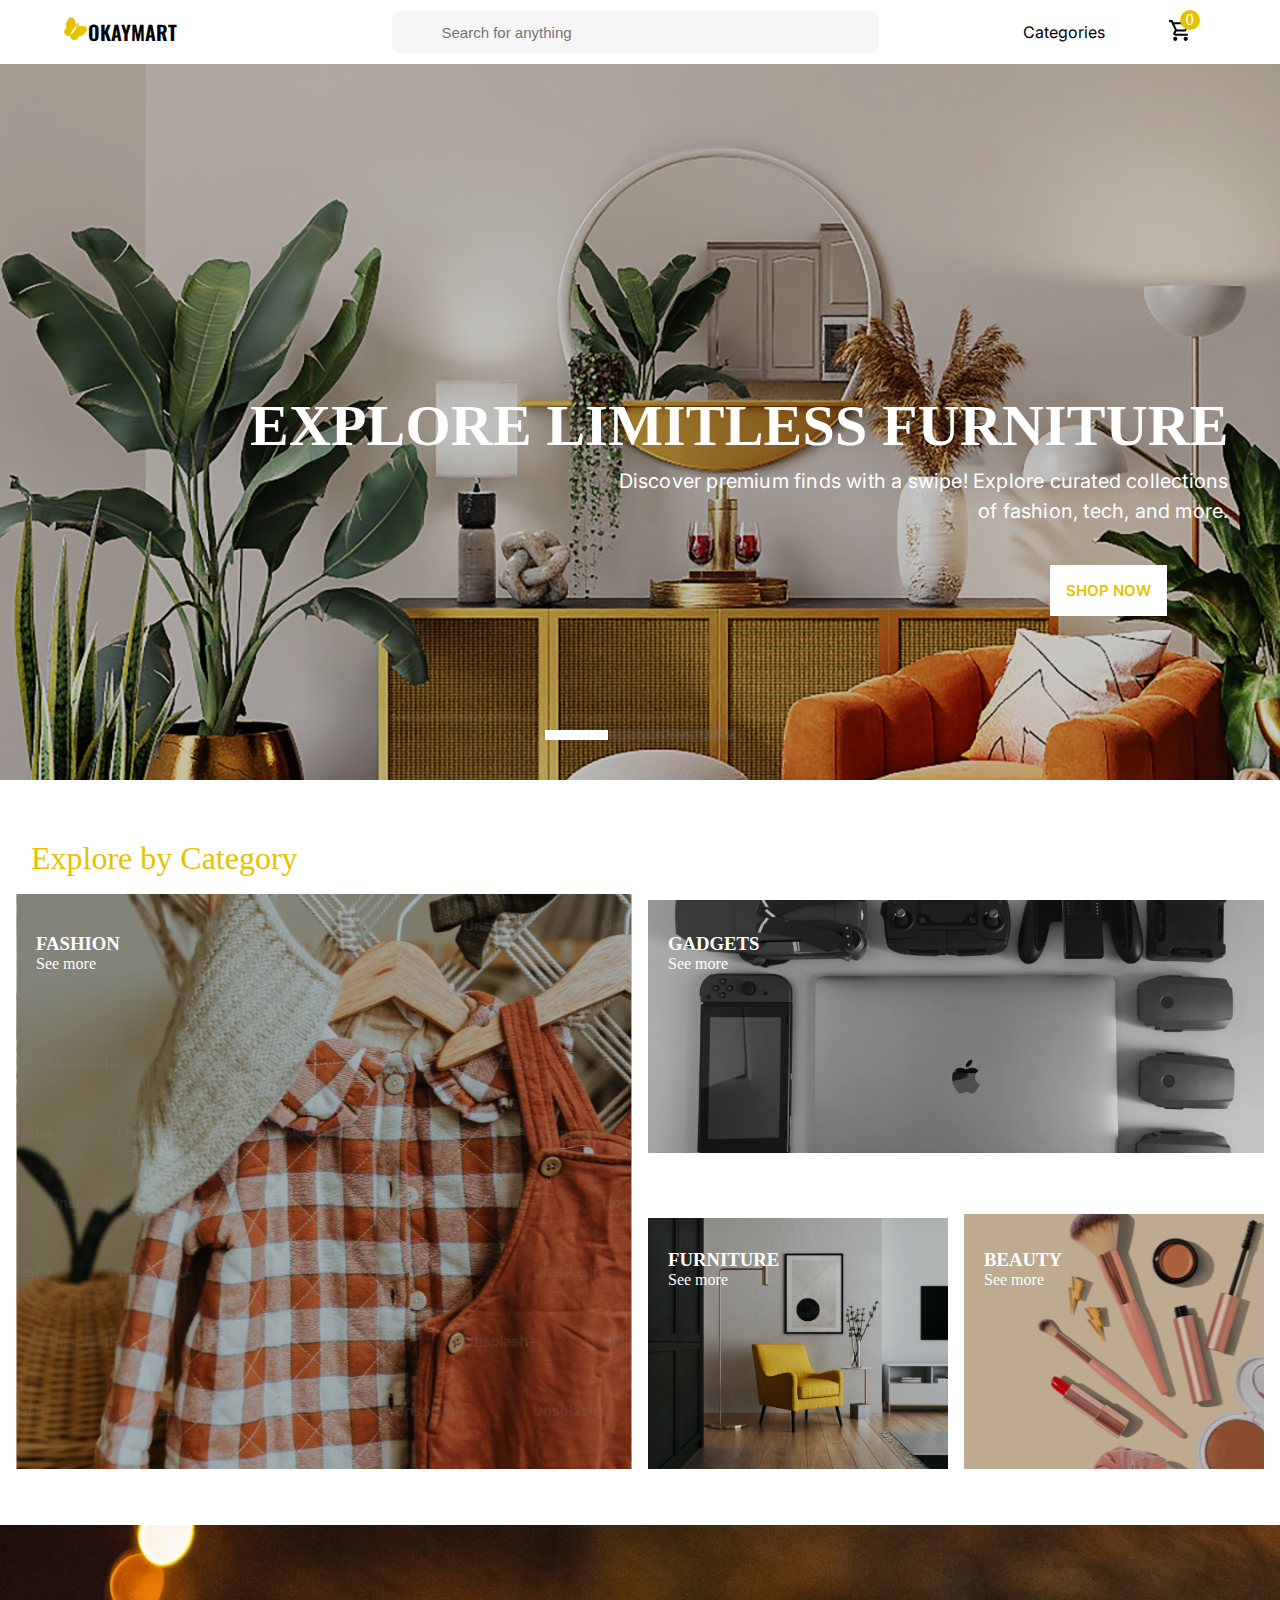
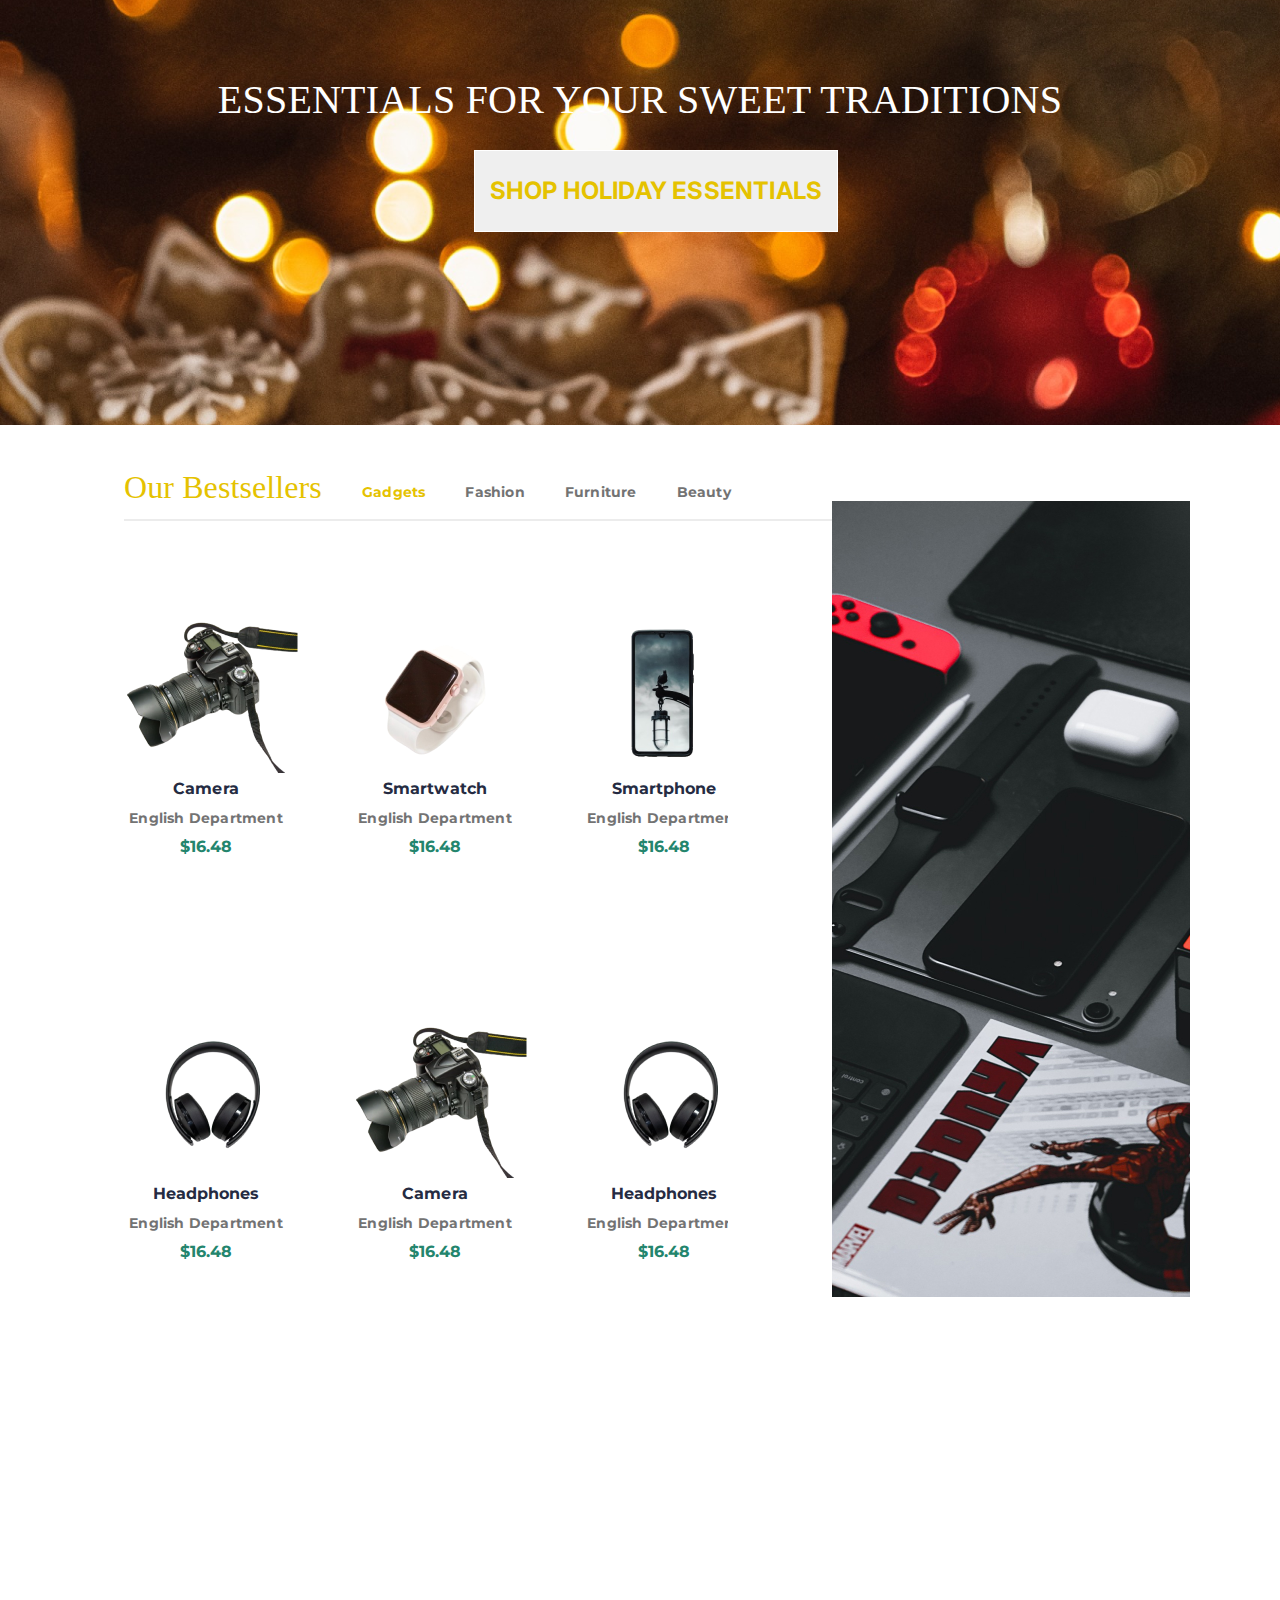
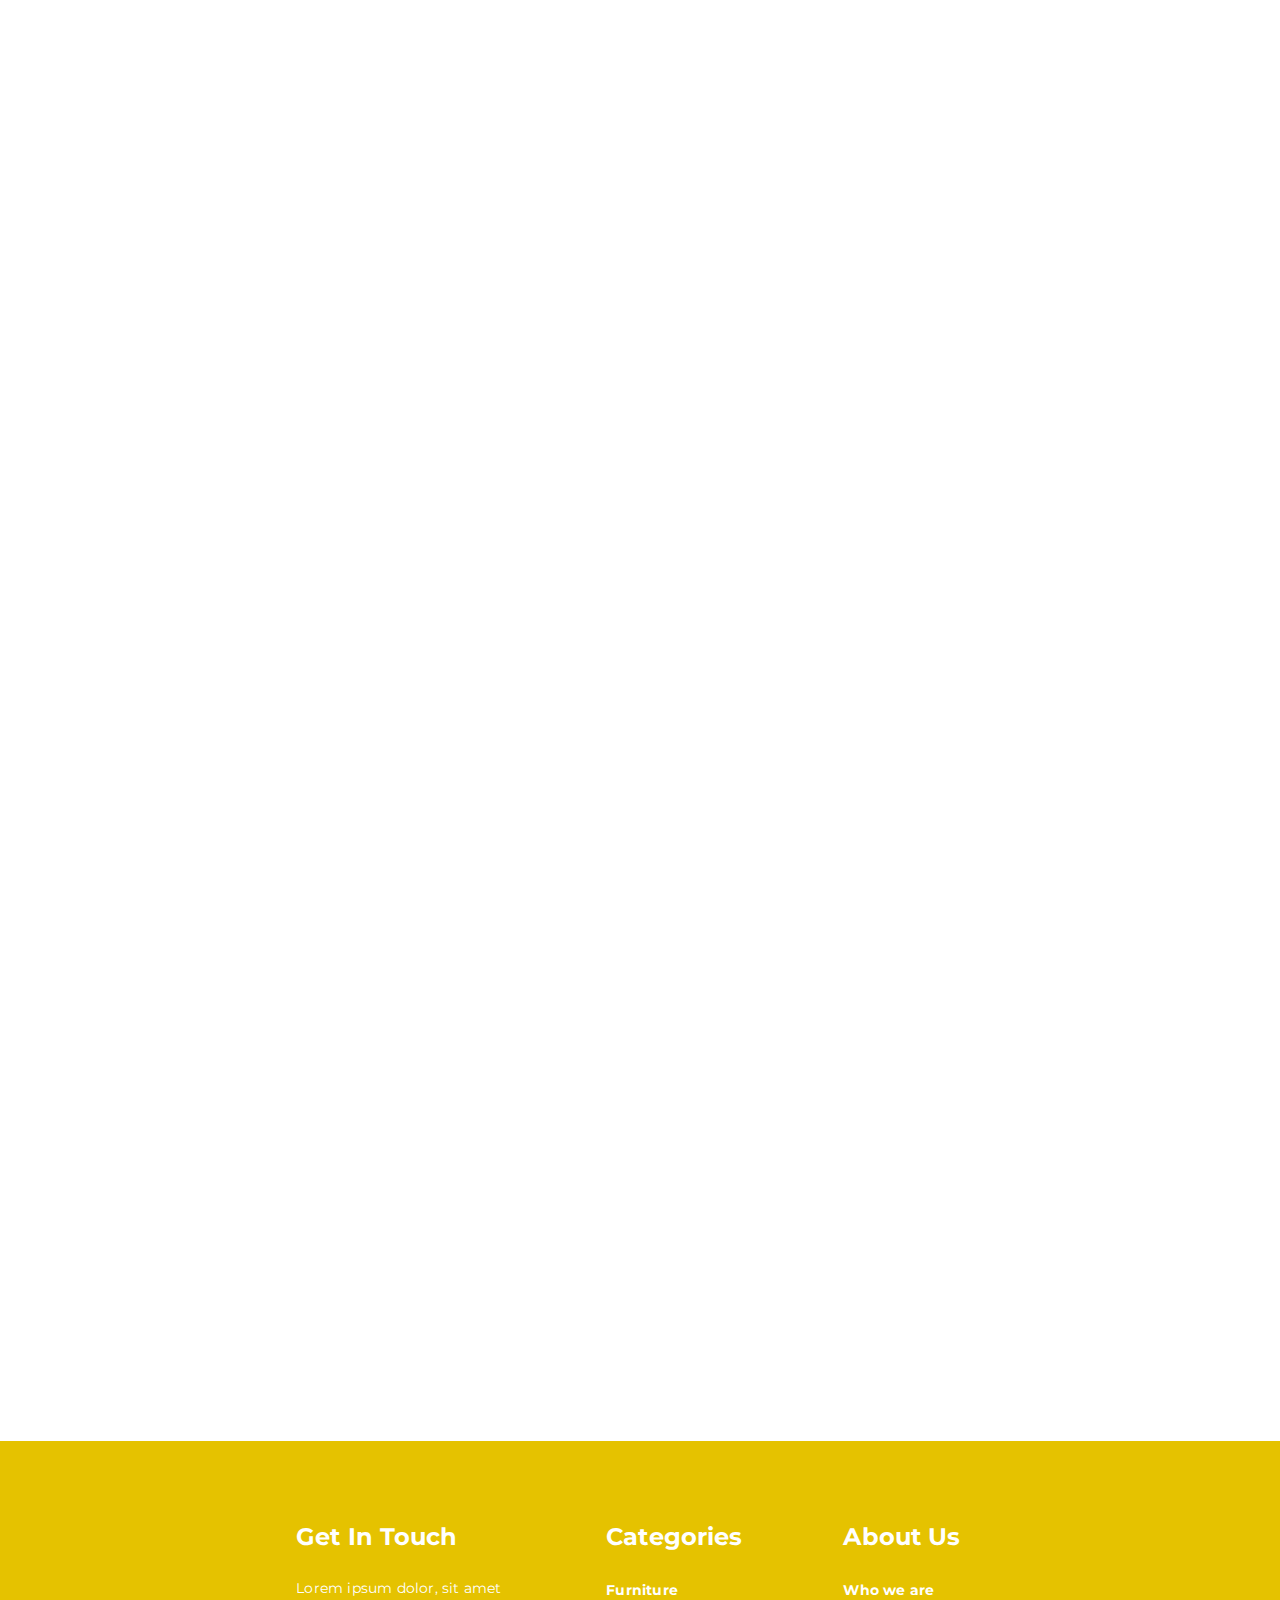
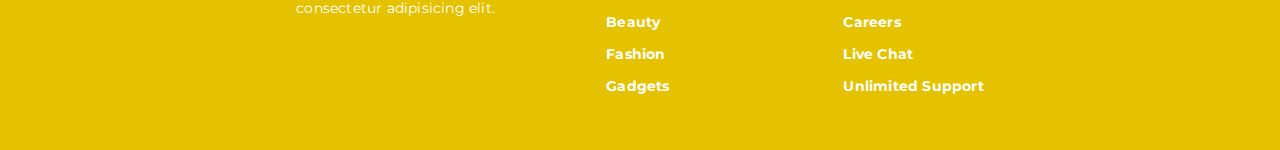
==== index.html @ 3adb7072 "updated home page" ====
<!DOCTYPE html>
<html lang="en">
  <head>
    <meta charset="UTF-8" />
    <meta name="viewport" content="width=device-width, initial-scale=1.0" />
    <link rel="stylesheet" type="text/css" href="styles.css" />
    <link
      rel="stylesheet"
      href="https://cdnjs.cloudflare.com/ajax/libs/font-awesome/6.5.1/css/all.min.css"
      integrity="sha512-DTOQO9RWCH3ppGqcWaEA1BIZOC6xxalwEsw9c2QQeAIftl+Vegovlnee1c9QX4TctnWMn13TZye+giMm8e2LwA=="
      crossorigin="anonymous"
      referrerpolicy="no-referrer"
    />
    <link
      rel="stylesheet"
      href="https://cdn-uicons.flaticon.com/2.0.0/uicons-thin-straight/css/uicons-thin-straight.css"
    />
    <link rel="icon" href="assets/Vector.svg" />
    <title>okaymart ecommerce site</title>
  </head>
  <body>
    <header>
      <nav>
        <div class="nav-left">
          <div class="nav-logo">
            <img src="assets/Vector.svg" alt="oakymart-icon" />
          </div>
          <div class="nav-logo-text">OKAYMART</div>
        </div>
        <div class="nav-center">
          <i class="fa-solid fa-magnifying-glass" style="color: #07090e"></i>
          <input
            type="search"
            name="search-bar"
            id="searchBar"
            placeholder="Search for anything"
          />
        </div>
        <div class="nav-right">
          <h3>Categories</h3>
          <i
            class="fa-solid fa-angle-down"
            style="color: #07090e"
            id="myArrow"
            onclick="toggleDropdown()"
          ></i>
          <i class="fa-regular fa-user"></i>
          <div class="cart-container">
            <img src="assets/cart.svg" alt="cart-icon" />
            <span class="cart-counter">0</span>
          </div>
        </div>
        <div class="categories-dropdown" id="myDropdown">
          <a href="#">Fashion</a>
          <a href="#">Gadgets</a>
          <a href="#">Beauty</a>
          <a href="#">Sporting Goods</a>
          <a href="#">Electronics</a>
          <a href="#">Supermarket</a>
        </div>
      </nav>
    </header>
    <main>
      <div class="carousel-container">
        <div class="slider">
          <div class="mySlides fade">
            <img src="assets/shop-hero-1-product-slide-1.svg" />
            <div class="content-text">
              <h3>EXPLORE LIMITLESS FURNITURE</h3>
              <p>
                Discover premium finds with a swipe! Explore curated collections
                of fashion, tech, and more.
              </p>
            </div>
            <button>SHOP NOW</button>
          </div>
          <div class="mySlides fade">
            <img src="assets/shop-hero-1-product-slide-1.svg" />
          </div>
          <div class="mySlides fade">
            <img src="assets/shop-hero-1-product-slide-1.svg" />
          </div>
        </div>
        <div class="carousel-controls">
          <span class="arrow left"
            ><i class="fa-solid fa-chevron-left"></i
          ></span>
          <span class="arrow right"
            ><i class="fa-solid fa-chevron-right"></i
          ></span>
          <ul>
            <li class="selected"></li>
            <li></li>
            <li></li>
          </ul>
        </div>
      </div>
      <div class="category-title">Explore by Category</div>
      <div class="category-options">
        <section class="image-left">
          <div class="category-options-text">
            <h3>FASHION</h3>
            <p>See more</p>
            <i class="fa-solid fa-arrow-right"></i>
          </div>
          <img src="assets/fashion1.svg" alt="fashion" style="height: 575px" />
        </section>
        <section class="image-right">
          <div class="category-options-text">
            <h3>GADGETS</h3>
            <p>See more</p>
            <i class="fa-solid fa-arrow-right"></i>
          </div>
          <img src="assets/gadgets.svg" alt="Gadgets" />
        </section>
        <section>
          <div class="category-options-text">
            <h3>FURNITURE</h3>
            <p>See more</p>
            <i class="fa-solid fa-arrow-right"></i>
          </div>
          <img
            class="image-bottom"
            src="assets/furniture.svg"
            alt="furniture"
          />
        </section>
        <section>
          <div class="category-options-text">
            <h3>BEAUTY</h3>
            <p>See more</p>
            <i class="fa-solid fa-arrow-right"></i>
          </div>
          <img class="image-bottom" src="assets/beauty.svg" alt="beauty" />
        </section>
      </div>
      <div class="essentials-tag">
        <h3>Essentials for your sweet traditions</h3>
        <button>SHOP HOLIDAY ESSENTIALS</button>
      </div>
      <div class="product-tab-wrapper">
          <div class="left-panel-nav-bar">
            <h3>Our Bestsellers</h3>
            <a href="#" class="highlighted">Gadgets</a>
            <a href="#">Fashion</a>
            <a href="#">Furniture</a>
            <a href="#">Beauty</a>
            <div class="nav-controls">
              <span class="circle-arrow-left">
                <i class="fi fi-ts-angle-circle-left""></i>
              </span>
              <span class="circle-arrow-right">
                <i class="fi fi-ts-angle-circle-right"></i>
              </span>
            </div>
          </div>
          <div class="nav-rect"></div>
          <div class="left-panel-carousel-container">
            <div class="left-panel-carousel">
              <div class="item-carousel-container-slider">
                <section>
                  <div class="box">
                    <img src="assets/camera.png" alt="camera">
                    <h3>Camera</h3>
                    <p>English Department</p>
                    <h4>$16.48</h4>
                  </div>
                  <div class="box">
                    <img src="assets/smartwatch.png" alt="smartwatch">
                    <h3>Smartwatch</h3>
                    <p>English Department</p>
                    <h4>$16.48</h4>
                  </div>
                  <div class="box">
                    <img src="assets/smartphone.png" alt="smartphone">
                    <h3>Smartphone</h3>
                    <p>English Department</p>
                    <h4>$16.48</h4>
                  </div>
                  <div class="box">
                    <img src="assets/heaphones.png" alt="headphones">
                    <h3>Headphones</h3>
                    <p>English Department</p>
                    <h4>$16.48</h4>
                  </div>
                  <div class="box">
                    <img src="assets/camera.png" alt="camera">
                    <h3>Camera</h3>
                    <p>English Department</p>
                    <h4>$16.48</h4>
                  </div>
                  <div class="box">
                    <img src="assets/heaphones.png" alt="headphones">
                    <h3>Headphones</h3>
                    <p>English Department</p>
                    <h4>$16.48</h4>
                  </div>
                </section>
                <section>
                  <div class="box">
                    <img src="assets/bag.jpg" alt="bag" style="width: 183px; height: 162px;">
                    <h3>Bag</h3>
                    <p>English Department</p>
                    <h4>$16.48</h4>
                  </div>
                  <div class="box">
                    <img src="assets/shoes.jpg" alt="shoe" style="width: 183px; height: 162px;">
                    <h3>Shoe</h3>
                    <p>English Department</p>
                    <h4>$16.48</h4>
                  </div>
                  <div class="box">
                    <img src="assets/jacket.jpg" alt="jacket" style="width: 183px; height: 162px;">
                    <h3>Jacket</h3>
                    <p>English Department</p>
                    <h4>$16.48</h4>
                  </div>
                  <div class="box">
                    <img src="assets/glasses.jpg" alt="glasses" style="width: 183px; height: 162px;">
                    <h3>Glasses</h3>
                    <p>English Department</p>
                    <h4>$16.48</h4>
                  </div>
                  <div class="box">
                    <img src="assets/jeans.jpg" alt="jeans" style="width: 183px; height: 162px;">
                    <h3>Jeans</h3>
                    <p>English Department</p>
                    <h4>$16.48</h4>
                  </div>
                  <div class="box">
                    <img src="assets/shirt.jpg" alt="t-shirt" style="width: 183px; height: 162px;">
                    <h3>T-shirt</h3>
                    <p>English Department</p>
                    <h4>$16.48</h4>
                  </div>
                </section>
                <section></section>
                <section></section>
              </div>
            </div>
          </div>
          <div class="right-panel-carousel-container">
            <div class="right-panel-carousel">
              <div class="right-item-carousel-container-slider">
                <section>
                  <img src="assets/gadget-card-cover-5.jpg" alt="gadgets">
                </section>
                <section>
                  <img src="assets/fashion-group.jpg" alt="fashion-group" style="width: 430px; height: 796px;">
                </section>
              </div>
            </div>
        </div>
      </div>
    </main>
    <footer>
      <div class="footer">
        <section>
          <div class="section1">
            <h3>Get In Touch</h3>
            <p>Lorem ipsum dolor, sit amet consectetur adipisicing elit.</p>
            <div class="social-icons">
              <i class="fa-brands fa-facebook"></i>
              <i class="fa-brands fa-instagram"></i>
              <i class="fa-brands fa-x-twitter"></i>
            </div>
          </div>
        </section>
        <section>
          <div class="section2">
            <h3>Categories</h3>
            <ul>
              <li><a href="#">Furniture</a></li>
              <li><a href="#">Beauty</a></li>
              <li><a href="#">Fashion</a></li>
              <li><a href="#">Gadgets</a></li>
            </ul>
          </div>
        </section>
        <section>
          <div class="section3">
            <h3>About Us</h3>
            <ul>
              <li><a href="#">Who we are</a></li>
              <li><a href="#">Careers</a></li>
              <li><a href="#">Live Chat</a></li>
              <li><a href="#">Unlimited Support</a></li>
            </ul>
          </div>
        </section>
      </div>
    </footer>
    <script src="app.js"></script>
  </body>
</html>
---- styles.css ----
@import url("https://fonts.googleapis.com/css2?family=Inter:wght@400;500&family=Oswald:wght@600&display=swap");
@import url("https://fonts.googleapis.com/css2?family=Inter:wght@400;500&family=Oswald:wght@600&display=swap");
@import url("https://fonts.googleapis.com/css2?family=Inter:wght@400;500&family=Montserrat:wght@700&family=Oswald:wght@600&display=swap");

* {
  padding: 0;
  margin: 0;
  box-sizing: border-box;
}

header {
  background-color: #fff;
  box-shadow: 0 2px 4px rgba(0, 0, 0, 0.1);
  padding: 10px 20px;
}

nav {
  display: flex;
  justify-content: space-evenly;
  align-items: center;
}

.nav-left {
  display: flex;
  position: relative;
  left: -90px;
}

.nav-logo-text {
  font-family: Oswald;
  font-size: 20px;
  font-style: normal;
  font-weight: 600;
  line-height: normal;
  text-transform: capitalize;
}

.nav-center {
  display: flex;
  align-items: center;
  position: relative;
  left: -10px;
  background: #f6f6f6;
  border: none;
  border-radius: 10px;
  width: 487px;
  height: 44px;
  padding-left: 40px;
}

.nav-center > input {
  border: none;
  background: none;
  outline: none;
  margin-left: 10px;
  width: 80%;
  height: 20px;
  font-size: 15px;
}

.nav-right {
  display: flex;
  align-items: center;
}

.nav-right h3 {
  font-family: Inter;
  font-size: 16px;
  font-style: normal;
  font-weight: 400;
  line-height: normal;
}

.nav-right i {
  position: relative;
  align-items: center;
  top: 2px;
  left: 10px;
  cursor: pointer;
}

.nav-right .fa-user {
  position: relative;
  top: 0;
  left: 32px;
}

.fa-angle-down.flipped {
  transform: rotate(180deg);
}

.nav-right .cart-container {
  position: relative;
  left: 64px;
}

.cart-container .cart-counter {
  display: flex;
  width: 20px;
  height: 20px;
  border-radius: 50%;
  background-color: rgba(229, 194, 0, 1);
  justify-content: center;
  align-items: center;
  color: rgba(255, 255, 255, 1);
  position: absolute;
  top: -10px;
  right: -10px;
}

.categories-dropdown {
  display: none;
  position: absolute;
  width: 250px;
  top: 90px;
  right: 10%;
  background-color: #fff;
  box-shadow: 0 2px 4px rgba(0, 0, 0, 0.1);
  padding: 10px;
}

.categories-dropdown a {
  display: block;
  padding: 10px 16px;
  text-decoration: none;
  color: #333;
  transition: background-color 0.3s;
  font-family: Inter;
  font-size: 14px;
  font-style: normal;
  font-weight: 500;
  line-height: 20px; /* 142.857% */
}

.categories-dropdown > a:hover {
  background-color: rgba(249, 250, 251, 1);
}

.categories-dropdown.show {
  display: block;
  z-index: 2;
}

main {
  overflow: hidden;
}

.carousel-container img {
  vertical-align: middle;
}

.carousel-container {
  position: relative;
  margin: auto;
  overflow: hidden;
}

.slider {
  display: flex;
  transition: all 0.5s;
}

.content-text {
  position: absolute;
  top: 45%;
  left: 250px;
}

.content-text h3 {
  font-family: Playfair Display;
  font-size: 58px;
  font-style: normal;
  font-weight: 600;
  line-height: 80px; /* 137.931% */
  letter-spacing: 0.2px;
  color: white;
}

.content-text p {
  position: relative;
  left: 36%;
  width: 626px;
  text-align: right;
  font-family: Inter;
  font-size: 20px;
  font-style: normal;
  font-weight: 400;
  line-height: 30px; /* 150% */
  letter-spacing: 0.2px;
  color: white;
}

.carousel-container button {
  display: flex;
  position: absolute;
  top: 70%;
  left: 82%;
  padding: 15px 15px;
  flex-direction: column;
  align-items: center;
  gap: 10px;
  background: #fff;
  border: 1px solid #fff;
  color: rgba(229, 194, 0, 1);
  text-align: center;
  font-family: Inter;
  font-size: 15px;
  font-weight: 600;
  font-style: normal;
  cursor: pointer;
}

.carousel-container button:hover {
  background-color: black;
  border: 1px solid black;
}

.carousel-controls .arrow {
  position: absolute;
  top: 50%;
  cursor: pointer;
}

.carousel-controls .arrow i {
  font-size: 30px;
  color: #fff;
}

.arrow.left {
  left: 10px;
}

.arrow.right {
  right: 10px;
}

.carousel-controls ul {
  display: flex;
  position: absolute;
  bottom: 40px;
  left: 50%;
  transform: translate(-50%);
  list-style: none;
}

.carousel-controls ul li {
  width: 63px;
  height: 10px;
  background: grey;
  opacity: 0.2;
  margin: 0.5px;
  cursor: pointer;
}

.carousel-controls ul li.selected {
  background: white;
  opacity: 8;
}

.category-title {
  position: relative;
  padding: 60px 0 0 31px;
  color: var(--Gold, #e5c200);
  font-family: Playfair Display;
  font-size: 32px;
  font-style: normal;
  font-weight: 400;
  line-height: normal;
}

/*.category-options {
  position: relative;
  padding: 28px 0 0 31px;
  height: auto;
  width: 90%;
  display: grid;
  grid-template-columns: auto auto auto auto;
  gap: 2vmin;
  grid-auto-flow: dense;
}*/

.category-options {
  --gap: 16px;
  --num-cols: 4;
  --row-height: 300px;

  display: grid;
  padding: var(--gap);
  grid-template-columns: repeat(var(--num-cols), 1fr);
  grid-auto-rows: var(--row-height);
  gap: var(--gap);
  position: relative;
  top: -40px;
}

.category-options section {
  display: grid;
}

.category-options > section > img {
  width: 100%;
  height: 100%;
  object-fit: cover;
}

.image-left {
  grid-column: span 2;
  grid-row: span 2;
}

.image-right {
  grid-column: span 2;
}

.category-options-text {
  position: relative;
  top: 80px;
  left: 20px;
  color: rgba(255, 255, 255, 1);
  /*font-size: 30px;*/
}

.essentials-tag {
  background: url(assets/essentials.png), lightgray 50% / cover no-repeat;
  height: 500px;
  position: relative;
  vertical-align: middle;
  align-items: center;
  justify-content: center;
}

.essentials-tag h3 {
  position: relative;
  top: 30%;
  color: var(--light-text-color, #fff);
  text-align: center;
  font-family: Playfair Display;
  font-size: 40px;
  font-style: normal;
  font-weight: 500;
  line-height: 50px; /* 125% */
  letter-spacing: 0.2px;
  text-transform: uppercase;
}

.essentials-tag button {
  display: flex;
  position: absolute;
  top: 45%;
  left: 37%;
  padding: 15px 15px;
  flex-direction: column;
  align-items: center;
  gap: 10px;
  border: 1px solid #fff;
  color: rgba(229, 194, 0, 1);
  text-align: center;
  font-family: Inter;
  font-size: 24px;
  font-style: normal;
  font-weight: 700;
  line-height: 50px; /* 125% */
  letter-spacing: 0.2px;
  text-transform: uppercase;
  cursor: pointer;
}

.essentials-tag button:hover {
  background-color: black;
  border: 1px solid black;
}

.product-tab-wrapper {
  display: block;
  padding: 30px;
  transform: translateX(5%);
  overflow: hidden;
}

.left-panel-nav-bar {
  display: flex;
  align-items: center;
  width: 838px;
  position: relative;
  left: 30px;
}

.left-panel-nav-bar a.highlighted {
  color: #e5c200;
}

.left-panel-nav-bar h3 {
  color: var(--Gold, #e5c200);
  text-align: center;
  font-family: Playfair Display;
  font-size: 32px;
  font-style: normal;
  font-weight: 500;
  line-height: 24px; /* 75% */
  letter-spacing: 0.1px;
}

.left-panel-nav-bar a {
  text-decoration: none;
  color: var(--second-text-color, #737373);
  text-align: center;
  font-family: Montserrat;
  font-size: 14px;
  font-style: normal;
  font-weight: 700;
  line-height: 24px; /* 171.429% */
  letter-spacing: 0.2px;
  padding: 20px;
  position: relative;
  left: 20px;
  top: 5px;
}

.nav-controls span > i {
  font-size: 35px;
  padding: 5px;
  position: relative;
  left: 20px;
  top: 10px;
  cursor: pointer;
}

.nav-rect {
  width: 728px;
  height: 2px;
  background: var(--light-gray-2, #ececec);
  position: relative;
  left: 30px;
}

.left-panel-carousel-container {
  width: 52%;
  margin: 10px auto;
  float: left;
}

.left-panel-carousel {
  /*border: 1px solid red;*/
  height: 800px;
  overflow: hidden;
}

.item-carousel-container-slider {
  display: flex;
  height: 100%;
  width: 100%;
  transition: all 0.5s;
}

.item-carousel-container-slider section {
  flex-basis: 100%;
  display: grid;
  grid-template-columns: repeat(3, 1fr);
  position: relative;
  top: 50px;
  /*transform: translateX(-5%);
  padding: 0 15rem;*/
  gap: 5px;
  row-gap: 10px;
}

.right-panel-carousel-container {
  position: absolute;
  width: 50%;
  margin: 10px auto;
  left: 60%;
  transform: translateY(-30px);
  
}

.right-panel-carousel {
  /*border: 1px solid red;*/
  height: 800px;
  width: 56%;
  overflow: hidden;
}

.right-item-carousel-container-slider {
  display: flex;
  height: 100%;
  width: 130%;
  transition: all 0.5s;
  
}

.right-item-carousel-container-slider section {
  flex-basis: 100%;
  
}

.box {
  text-align: center;
  padding: 30px 20px;
}

.box h3 {
  color: var(--text-color, #252b42);
  text-align: center;
  font-family: Montserrat;
  font-size: 16px;
  font-style: normal;
  font-weight: 700;
  line-height: 24px; /* 150% */
  letter-spacing: 0.1px;
  margin-bottom: 5px;
}

.box p {
  color: var(--second-text-color, #737373);
  text-align: center;
  font-family: Montserrat;
  font-size: 14px;
  font-style: normal;
  font-weight: 700;
  line-height: 24px; /* 171.429% */
  letter-spacing: 0.2px;
  margin-bottom: 5px;
}

.box h4 {
  color: var(--secondary-color-1, #23856d);
  text-align: center;
  font-family: Montserrat;
  font-size: 16px;
  font-style: normal;
  font-weight: 700;
  line-height: 24px; /* 150% */
  letter-spacing: 0.1px;
  margin-bottom: 5px;
}

.footer {
  position: absolute;
  bottom: -450%;
  height: 309px;
  width: 100%;
  padding: 0 195px;
  display: flex;
  background-color: #e5c200;
  justify-content: space-evenly;
}

.footer section {
  padding: 80px 0;
}

.footer section h3 {
  color: var(--White, #fff);
  font-family: Montserrat;
  font-size: 24px;
  font-style: normal;
  font-weight: 700;
  line-height: 32px; /* 133.333% */
  letter-spacing: 0.1px;
  margin-bottom: 25px;
}

.footer section p {
  color: var(--White, #fff);
  font-family: Montserrat;
  font-size: 14px;
  font-style: normal;
  font-weight: 400;
  line-height: 20px; /* 142.857% */
  letter-spacing: 0.2px;
  width: 209px;
  margin-top: 25px;
}

.social-icons {
  margin-top: 25px;
  color: #fff;
  transform: translateX(-6px);
}

.social-icons i {
  margin-left: 10px;
}

.footer section ul {
  list-style-type: none;
}

.footer section ul li {
  margin-bottom: 8px;
}

.footer section a {
  text-decoration: none;
  color: var(--White, #fff);
  font-family: Montserrat;
  font-size: 14px;
  font-style: normal;
  font-weight: 700;
  line-height: 24px; /* 171.429% */
  letter-spacing: 0.2px;
}
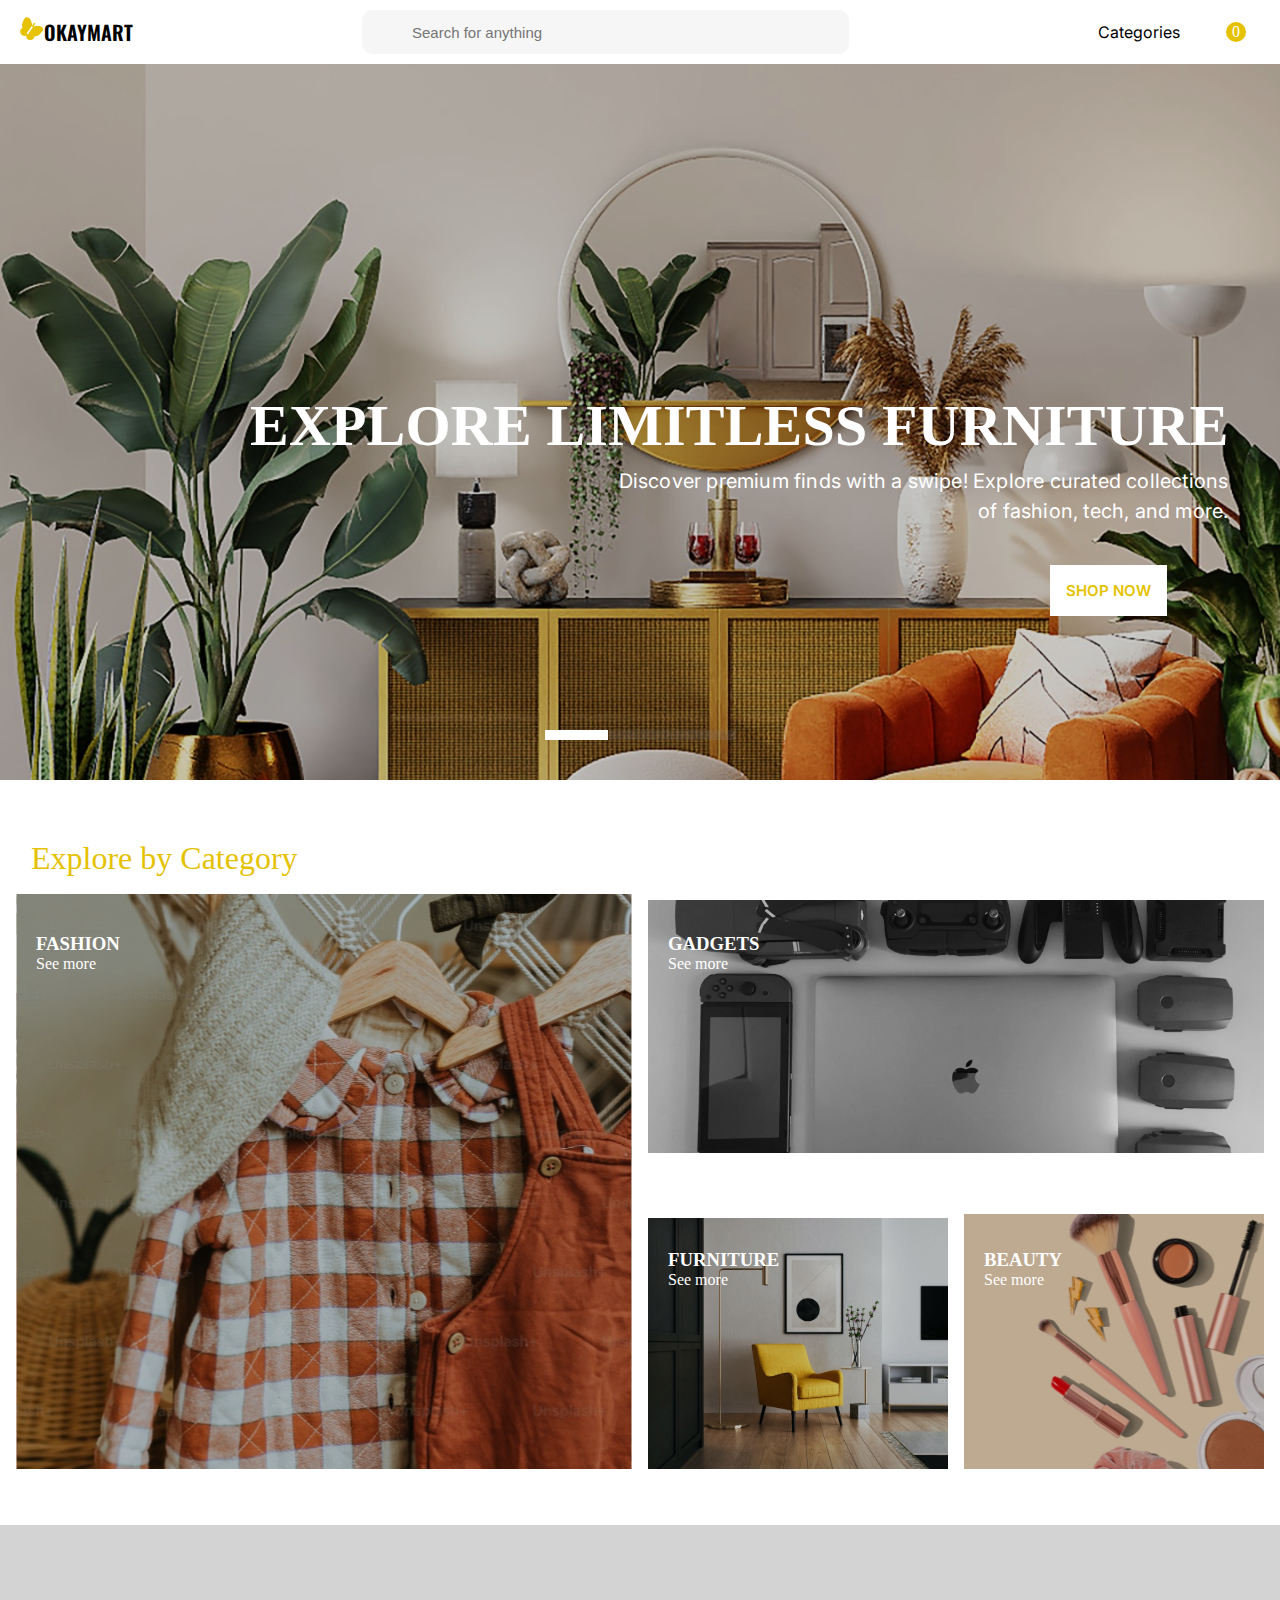
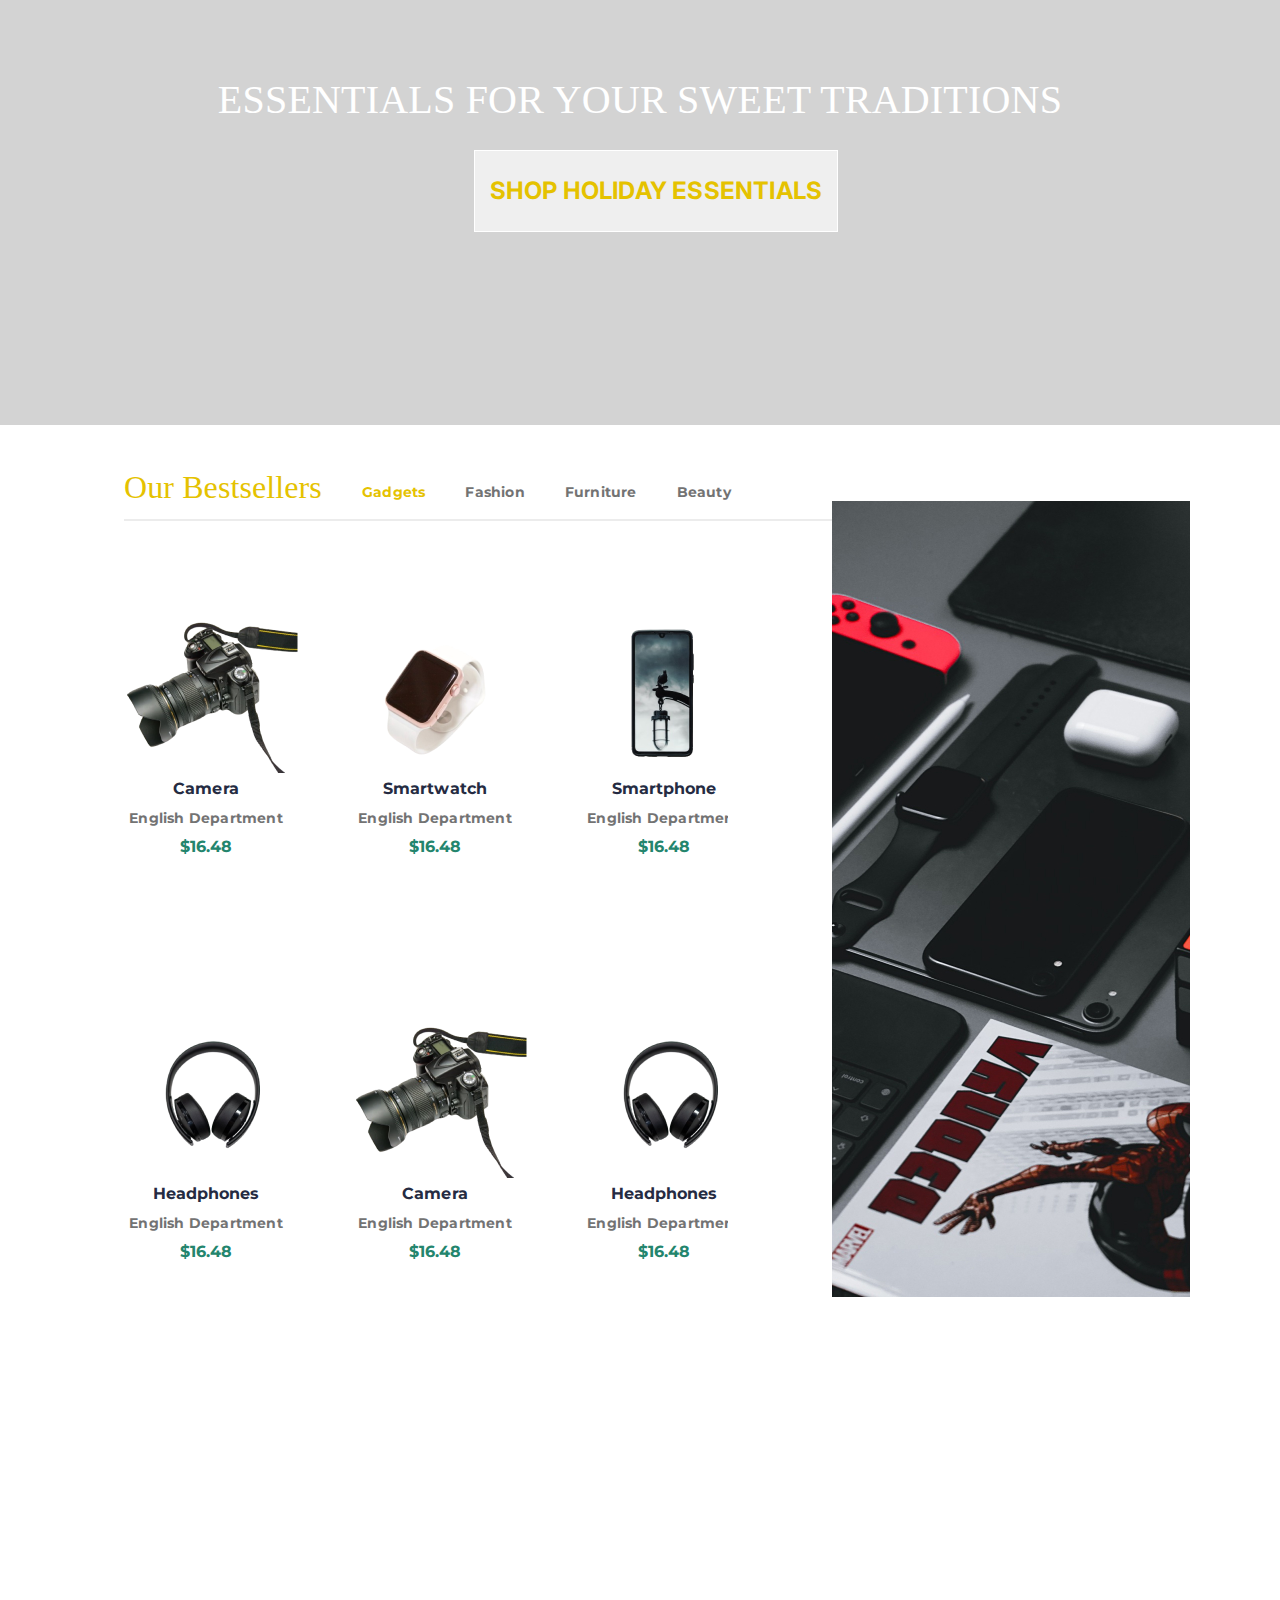
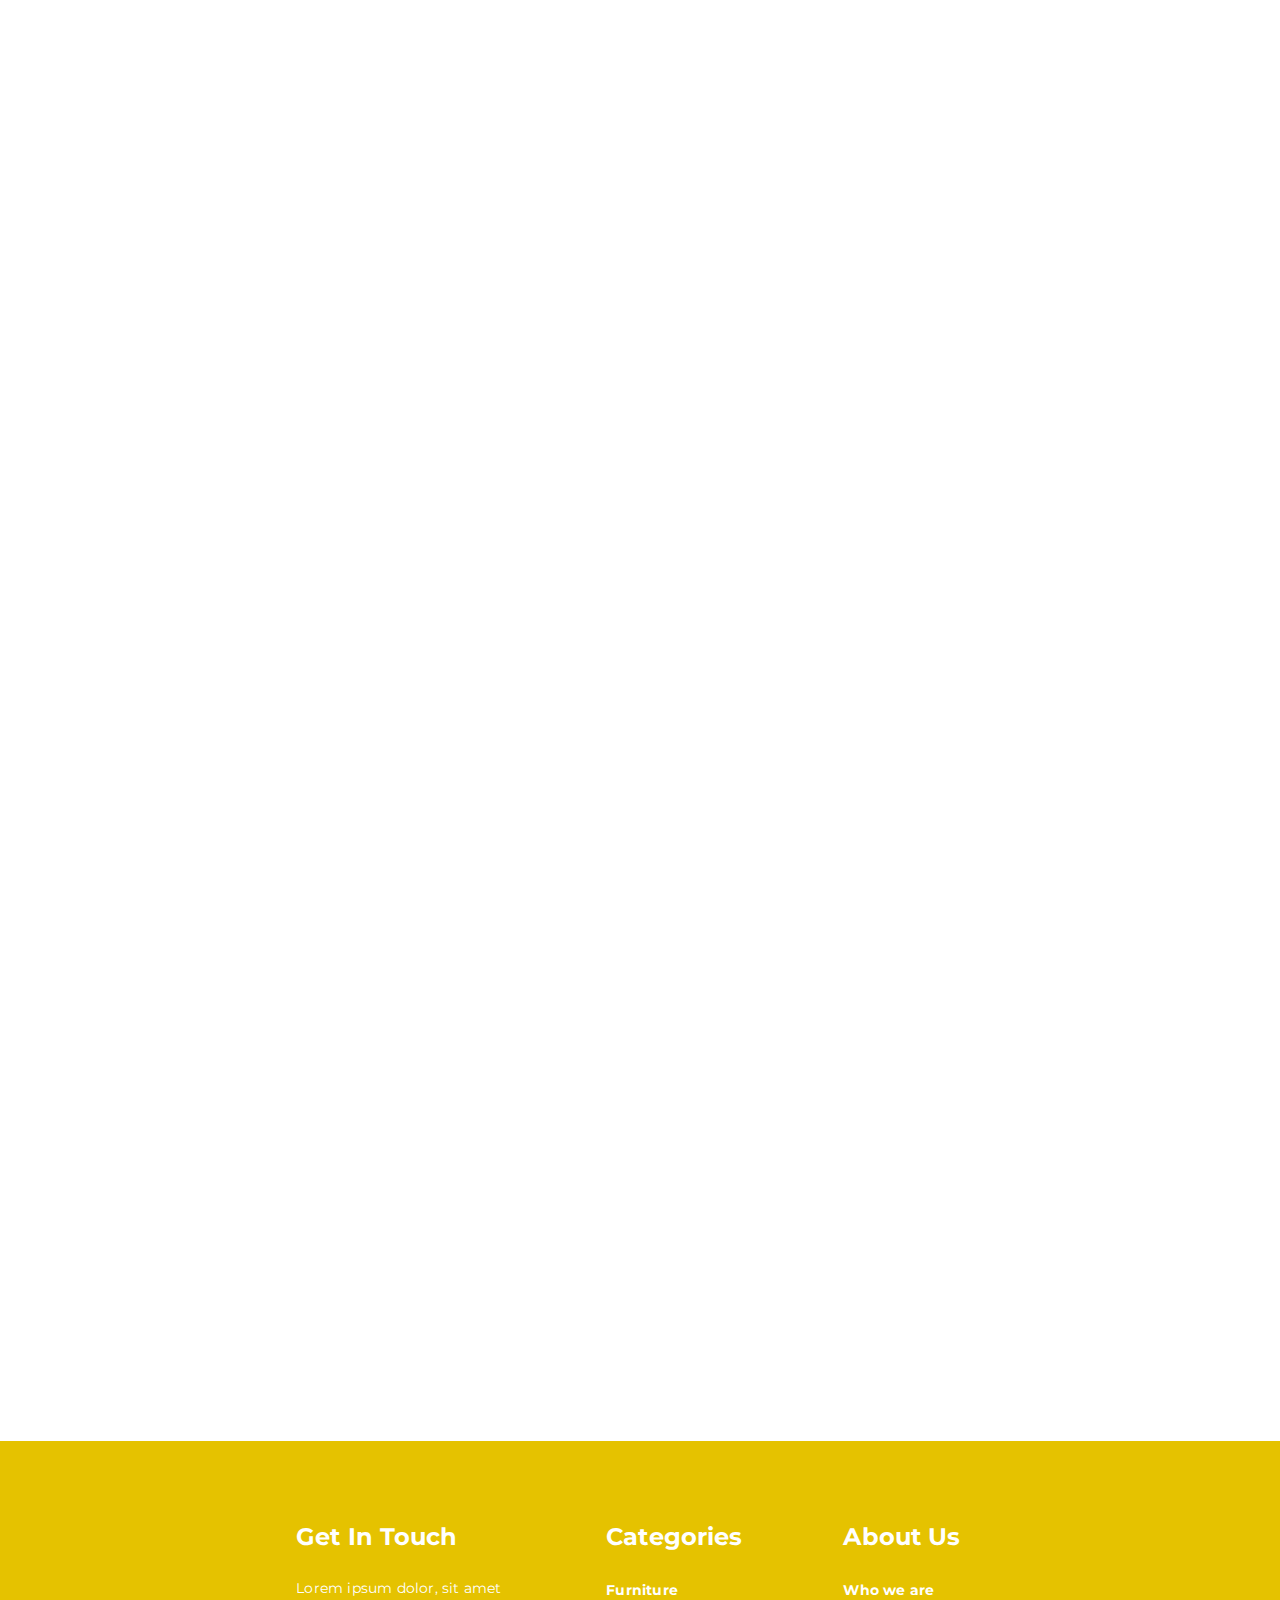
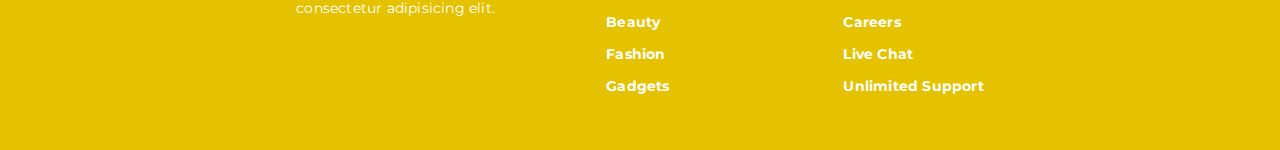
==== commit f173e11d: "Moved navbar styles and logic into different folder, completed navbar responsiveness" ====
--- a/index.html
+++ b/index.html
@@ -3,7 +3,8 @@
   <head>
     <meta charset="UTF-8" />
     <meta name="viewport" content="width=device-width, initial-scale=1.0" />
-    <link rel="stylesheet" type="text/css" href="styles.css" />
+    <link rel="stylesheet" type="text/css" href="./styles/styles.css" />
+    <link rel="stylesheet" type="text/css" href="./styles/navbar.css" />
     <link
       rel="stylesheet"
       href="https://cdnjs.cloudflare.com/ajax/libs/font-awesome/6.5.1/css/all.min.css"
@@ -37,17 +38,26 @@
           />
         </div>
         <div class="nav-right">
-          <h3>Categories</h3>
-          <i
-            class="fa-solid fa-angle-down"
-            style="color: #07090e"
-            id="myArrow"
-            onclick="toggleDropdown()"
-          ></i>
+          <div class="categories-toggle">
+            <h3>Categories</h3>
+            <i
+              class="fa-solid fa-angle-down"
+              style="color: #07090e"
+              id="myArrow"
+              onclick="toggleDropdown()"
+            ></i>
+          </div>
+
+          <i class="fa-solid fa-magnifying-glass" style="color: #07090e"></i>
+
           <i class="fa-regular fa-user"></i>
+
           <div class="cart-container">
-            <img src="assets/cart.svg" alt="cart-icon" />
+            <i class="fa-solid fa-shopping-cart"></i>
             <span class="cart-counter">0</span>
+          </div>
+          <div class="hamburger" onclick="toggleMobileMenu()">
+            <i class="fa-solid fa-bars"></i>
           </div>
         </div>
         <div class="categories-dropdown" id="myDropdown">
@@ -57,6 +67,24 @@
           <a href="#">Sporting Goods</a>
           <a href="#">Electronics</a>
           <a href="#">Supermarket</a>
+        </div>
+
+   <div class="mobile-nav" id="mobileMenu">
+          <div>
+            <a href="#">
+              <p>Home</p>
+            </a>
+          </div>
+          <div>
+             <a href="#">
+               <p>Categories</p>
+             </a>
+          </div>
+          <div>
+            <a href="#">
+            <p>Contact Us</p>
+            </a>
+          </div>
         </div>
       </nav>
     </header>
@@ -290,6 +318,7 @@
         </section>
       </div>
     </footer>
-    <script src="app.js"></script>
+    <script src="./scripts/navbar.js"></script>
+    <script src="./scripts/app.js"></script>
   </body>
 </html>
--- a/styles/styles.css
+++ b/styles/styles.css
@@ -0,0 +1,473 @@
+@import url("https://fonts.googleapis.com/css2?family=Inter:wght@400;500&family=Oswald:wght@600&display=swap");
+@import url("https://fonts.googleapis.com/css2?family=Inter:wght@400;500&family=Oswald:wght@600&display=swap");
+@import url("https://fonts.googleapis.com/css2?family=Inter:wght@400;500&family=Montserrat:wght@700&family=Oswald:wght@600&display=swap");
+
+* {
+  padding: 0;
+  margin: 0;
+  box-sizing: border-box;
+}
+
+header {
+  background-color: #fff;
+  box-shadow: 0 2px 4px rgba(0, 0, 0, 0.1);
+  padding: 10px 20px;
+  height: 4rem;
+}
+
+main {
+  overflow: hidden;
+}
+
+.carousel-container img {
+  vertical-align: middle;
+}
+
+.carousel-container {
+  position: relative;
+  margin: auto;
+  overflow: hidden;
+}
+
+.slider {
+  display: flex;
+  transition: all 0.5s;
+}
+
+.content-text {
+  position: absolute;
+  top: 45%;
+  left: 250px;
+}
+
+.content-text h3 {
+  font-family: Playfair Display;
+  font-size: 58px;
+  font-style: normal;
+  font-weight: 600;
+  line-height: 80px; /* 137.931% */
+  letter-spacing: 0.2px;
+  color: white;
+}
+
+.content-text p {
+  position: relative;
+  left: 36%;
+  width: 626px;
+  text-align: right;
+  font-family: Inter;
+  font-size: 20px;
+  font-style: normal;
+  font-weight: 400;
+  line-height: 30px; /* 150% */
+  letter-spacing: 0.2px;
+  color: white;
+}
+
+.carousel-container button {
+  display: flex;
+  position: absolute;
+  top: 70%;
+  left: 82%;
+  padding: 15px 15px;
+  flex-direction: column;
+  align-items: center;
+  gap: 10px;
+  background: #fff;
+  border: 1px solid #fff;
+  color: rgba(229, 194, 0, 1);
+  text-align: center;
+  font-family: Inter;
+  font-size: 15px;
+  font-weight: 600;
+  font-style: normal;
+  cursor: pointer;
+}
+
+.carousel-container button:hover {
+  background-color: black;
+  border: 1px solid black;
+}
+
+.carousel-controls .arrow {
+  position: absolute;
+  top: 50%;
+  cursor: pointer;
+}
+
+.carousel-controls .arrow i {
+  font-size: 30px;
+  color: #fff;
+}
+
+.arrow.left {
+  left: 10px;
+}
+
+.arrow.right {
+  right: 10px;
+}
+
+.carousel-controls ul {
+  display: flex;
+  position: absolute;
+  bottom: 40px;
+  left: 50%;
+  transform: translate(-50%);
+  list-style: none;
+}
+
+.carousel-controls ul li {
+  width: 63px;
+  height: 10px;
+  background: grey;
+  opacity: 0.2;
+  margin: 0.5px;
+  cursor: pointer;
+}
+
+.carousel-controls ul li.selected {
+  background: white;
+  opacity: 8;
+}
+
+.category-title {
+  position: relative;
+  padding: 60px 0 0 31px;
+  color: var(--Gold, #e5c200);
+  font-family: Playfair Display;
+  font-size: 32px;
+  font-style: normal;
+  font-weight: 400;
+  line-height: normal;
+}
+
+/*.category-options {
+  position: relative;
+  padding: 28px 0 0 31px;
+  height: auto;
+  width: 90%;
+  display: grid;
+  grid-template-columns: auto auto auto auto;
+  gap: 2vmin;
+  grid-auto-flow: dense;
+}*/
+
+.category-options {
+  --gap: 16px;
+  --num-cols: 4;
+  --row-height: 300px;
+
+  display: grid;
+  padding: var(--gap);
+  grid-template-columns: repeat(var(--num-cols), 1fr);
+  grid-auto-rows: var(--row-height);
+  gap: var(--gap);
+  position: relative;
+  top: -40px;
+}
+
+.category-options section {
+  display: grid;
+}
+
+.category-options > section > img {
+  width: 100%;
+  height: 100%;
+  object-fit: cover;
+}
+
+.image-left {
+  grid-column: span 2;
+  grid-row: span 2;
+}
+
+.image-right {
+  grid-column: span 2;
+}
+
+.category-options-text {
+  position: relative;
+  top: 80px;
+  left: 20px;
+  color: rgba(255, 255, 255, 1);
+  /*font-size: 30px;*/
+}
+
+.essentials-tag {
+  background: url(assets/essentials.png), lightgray 50% / cover no-repeat;
+  height: 500px;
+  position: relative;
+  vertical-align: middle;
+  align-items: center;
+  justify-content: center;
+}
+
+.essentials-tag h3 {
+  position: relative;
+  top: 30%;
+  color: var(--light-text-color, #fff);
+  text-align: center;
+  font-family: Playfair Display;
+  font-size: 40px;
+  font-style: normal;
+  font-weight: 500;
+  line-height: 50px; /* 125% */
+  letter-spacing: 0.2px;
+  text-transform: uppercase;
+}
+
+.essentials-tag button {
+  display: flex;
+  position: absolute;
+  top: 45%;
+  left: 37%;
+  padding: 15px 15px;
+  flex-direction: column;
+  align-items: center;
+  gap: 10px;
+  border: 1px solid #fff;
+  color: rgba(229, 194, 0, 1);
+  text-align: center;
+  font-family: Inter;
+  font-size: 24px;
+  font-style: normal;
+  font-weight: 700;
+  line-height: 50px; /* 125% */
+  letter-spacing: 0.2px;
+  text-transform: uppercase;
+  cursor: pointer;
+}
+
+.essentials-tag button:hover {
+  background-color: black;
+  border: 1px solid black;
+}
+
+.product-tab-wrapper {
+  display: block;
+  padding: 30px;
+  transform: translateX(5%);
+  overflow: hidden;
+}
+
+.left-panel-nav-bar {
+  display: flex;
+  align-items: center;
+  width: 838px;
+  position: relative;
+  left: 30px;
+}
+
+.left-panel-nav-bar a.highlighted {
+  color: #e5c200;
+}
+
+.left-panel-nav-bar h3 {
+  color: var(--Gold, #e5c200);
+  text-align: center;
+  font-family: Playfair Display;
+  font-size: 32px;
+  font-style: normal;
+  font-weight: 500;
+  line-height: 24px; /* 75% */
+  letter-spacing: 0.1px;
+}
+
+.left-panel-nav-bar a {
+  text-decoration: none;
+  color: var(--second-text-color, #737373);
+  text-align: center;
+  font-family: Montserrat;
+  font-size: 14px;
+  font-style: normal;
+  font-weight: 700;
+  line-height: 24px; /* 171.429% */
+  letter-spacing: 0.2px;
+  padding: 20px;
+  position: relative;
+  left: 20px;
+  top: 5px;
+}
+
+.nav-controls span > i {
+  font-size: 35px;
+  padding: 5px;
+  position: relative;
+  left: 20px;
+  top: 10px;
+  cursor: pointer;
+}
+
+.nav-rect {
+  width: 728px;
+  height: 2px;
+  background: var(--light-gray-2, #ececec);
+  position: relative;
+  left: 30px;
+}
+
+.left-panel-carousel-container {
+  width: 52%;
+  margin: 10px auto;
+  float: left;
+}
+
+.left-panel-carousel {
+  /*border: 1px solid red;*/
+  height: 800px;
+  overflow: hidden;
+}
+
+.item-carousel-container-slider {
+  display: flex;
+  height: 100%;
+  width: 100%;
+  transition: all 0.5s;
+}
+
+.item-carousel-container-slider section {
+  flex-basis: 100%;
+  display: grid;
+  grid-template-columns: repeat(3, 1fr);
+  position: relative;
+  top: 50px;
+  /*transform: translateX(-5%);
+  padding: 0 15rem;*/
+  gap: 5px;
+  row-gap: 10px;
+}
+
+.right-panel-carousel-container {
+  position: absolute;
+  width: 50%;
+  margin: 10px auto;
+  left: 60%;
+  transform: translateY(-30px);
+}
+
+.right-panel-carousel {
+  /*border: 1px solid red;*/
+  height: 800px;
+  width: 56%;
+  overflow: hidden;
+}
+
+.right-item-carousel-container-slider {
+  display: flex;
+  height: 100%;
+  width: 130%;
+  transition: all 0.5s;
+}
+
+.right-item-carousel-container-slider section {
+  flex-basis: 100%;
+}
+
+.box {
+  text-align: center;
+  padding: 30px 20px;
+}
+
+.box h3 {
+  color: var(--text-color, #252b42);
+  text-align: center;
+  font-family: Montserrat;
+  font-size: 16px;
+  font-style: normal;
+  font-weight: 700;
+  line-height: 24px; /* 150% */
+  letter-spacing: 0.1px;
+  margin-bottom: 5px;
+}
+
+.box p {
+  color: var(--second-text-color, #737373);
+  text-align: center;
+  font-family: Montserrat;
+  font-size: 14px;
+  font-style: normal;
+  font-weight: 700;
+  line-height: 24px; /* 171.429% */
+  letter-spacing: 0.2px;
+  margin-bottom: 5px;
+}
+
+.box h4 {
+  color: var(--secondary-color-1, #23856d);
+  text-align: center;
+  font-family: Montserrat;
+  font-size: 16px;
+  font-style: normal;
+  font-weight: 700;
+  line-height: 24px; /* 150% */
+  letter-spacing: 0.1px;
+  margin-bottom: 5px;
+}
+
+.footer {
+  position: absolute;
+  bottom: -450%;
+  height: 309px;
+  width: 100%;
+  padding: 0 195px;
+  display: flex;
+  background-color: #e5c200;
+  justify-content: space-evenly;
+}
+
+.footer section {
+  padding: 80px 0;
+}
+
+.footer section h3 {
+  color: var(--White, #fff);
+  font-family: Montserrat;
+  font-size: 24px;
+  font-style: normal;
+  font-weight: 700;
+  line-height: 32px; /* 133.333% */
+  letter-spacing: 0.1px;
+  margin-bottom: 25px;
+}
+
+.footer section p {
+  color: var(--White, #fff);
+  font-family: Montserrat;
+  font-size: 14px;
+  font-style: normal;
+  font-weight: 400;
+  line-height: 20px; /* 142.857% */
+  letter-spacing: 0.2px;
+  width: 209px;
+  margin-top: 25px;
+}
+
+.social-icons {
+  margin-top: 25px;
+  color: #fff;
+  transform: translateX(-6px);
+}
+
+.social-icons i {
+  margin-left: 10px;
+}
+
+.footer section ul {
+  list-style-type: none;
+}
+
+.footer section ul li {
+  margin-bottom: 8px;
+}
+
+.footer section a {
+  text-decoration: none;
+  color: var(--White, #fff);
+  font-family: Montserrat;
+  font-size: 14px;
+  font-style: normal;
+  font-weight: 700;
+  line-height: 24px; /* 171.429% */
+  letter-spacing: 0.2px;
+}
--- a/styles/navbar.css
+++ b/styles/navbar.css
@@ -0,0 +1,172 @@
+nav {
+  display: flex;
+  justify-content: space-between;
+  align-items: center;
+  width: 100%;
+}
+
+.nav-left {
+  display: flex;
+  position: relative;
+}
+
+.nav-logo-text {
+  font-family: Oswald;
+  font-size: 20px;
+  font-style: normal;
+  font-weight: 600;
+  line-height: normal;
+  text-transform: capitalize;
+}
+
+.nav-center {
+  display: flex;
+  align-items: center;
+  position: relative;
+  left: -10px;
+  background: #f6f6f6;
+  border: none;
+  border-radius: 10px;
+  width: 487px;
+  height: 44px;
+  padding-left: 40px;
+}
+
+.nav-center > input {
+  border: none;
+  background: none;
+  outline: none;
+  margin-left: 10px;
+  width: 80%;
+  height: 20px;
+  font-size: 15px;
+}
+
+.nav-right {
+  display: flex;
+  align-items: center;
+  gap: 1.5rem;
+}
+
+.nav-right .categories-toggle {
+  display: flex;
+  align-items: center;
+  gap: 0.5rem;
+  position: relative;
+  cursor: pointer;
+}
+
+.nav-right h3 {
+  font-family: Inter;
+  font-size: 16px;
+  font-style: normal;
+  font-weight: 400;
+  line-height: normal;
+}
+
+.nav-right .fa-bars,
+.nav-right .fa-magnifying-glass {
+  display: none;
+}
+
+.fa-angle-down.flipped {
+  transform: rotate(180deg);
+}
+
+.nav-right .cart-container {
+  position: relative;
+}
+
+.cart-container .cart-counter {
+  display: flex;
+  width: 20px;
+  height: 20px;
+  border-radius: 50%;
+  background-color: rgba(229, 194, 0, 1);
+  justify-content: center;
+  align-items: center;
+  color: rgba(255, 255, 255, 1);
+  position: absolute;
+  top: -10px;
+  right: -10px;
+}
+
+.categories-dropdown {
+  display: none;
+  position: absolute;
+  width: 250px;
+  top: 90px;
+  right: 10%;
+  background-color: #fff;
+  box-shadow: 0 2px 4px rgba(0, 0, 0, 0.1);
+  padding: 10px;
+}
+
+.categories-dropdown a {
+  display: block;
+  padding: 10px 16px;
+  text-decoration: none;
+  color: #333;
+  transition: background-color 0.3s;
+  font-family: Inter;
+  font-size: 14px;
+  font-style: normal;
+  font-weight: 500;
+  line-height: 20px; /* 142.857% */
+}
+
+.categories-dropdown > a:hover {
+  background-color: rgba(249, 250, 251, 1);
+}
+
+.categories-dropdown.show {
+  display: block;
+  z-index: 2;
+}
+
+.mobile-nav {
+  display: none;
+}
+
+/* Media Queries */
+@media (max-width: 768px) {
+  .nav-center,
+  .nav-right .categories-toggle,
+  .nav-right .fa-user {
+    display: none;
+  }
+
+  .nav-right .fa-bars,
+  .nav-right .fa-magnifying-glass {
+    display: block;
+    cursor: pointer;
+  }
+
+  .mobile-nav {
+    display: none;
+    position: absolute;
+    top: 4rem;
+    z-index: 1;
+    right: 0;
+    width: 100%;
+    background-color: #fff;
+    font-family: Inter;
+    padding-bottom: 1rem;
+  }
+
+  .mobile-nav > div {
+    padding: 1rem;
+    width: 100%;
+  }
+
+  .mobile-nav > div > a {
+    color: #000;
+    text-align: center;
+    text-decoration: none;
+    font-weight: 300;
+  }
+
+  .mobile-nav > div > a > p {
+    font-size: 1.5rem;
+  }
+}
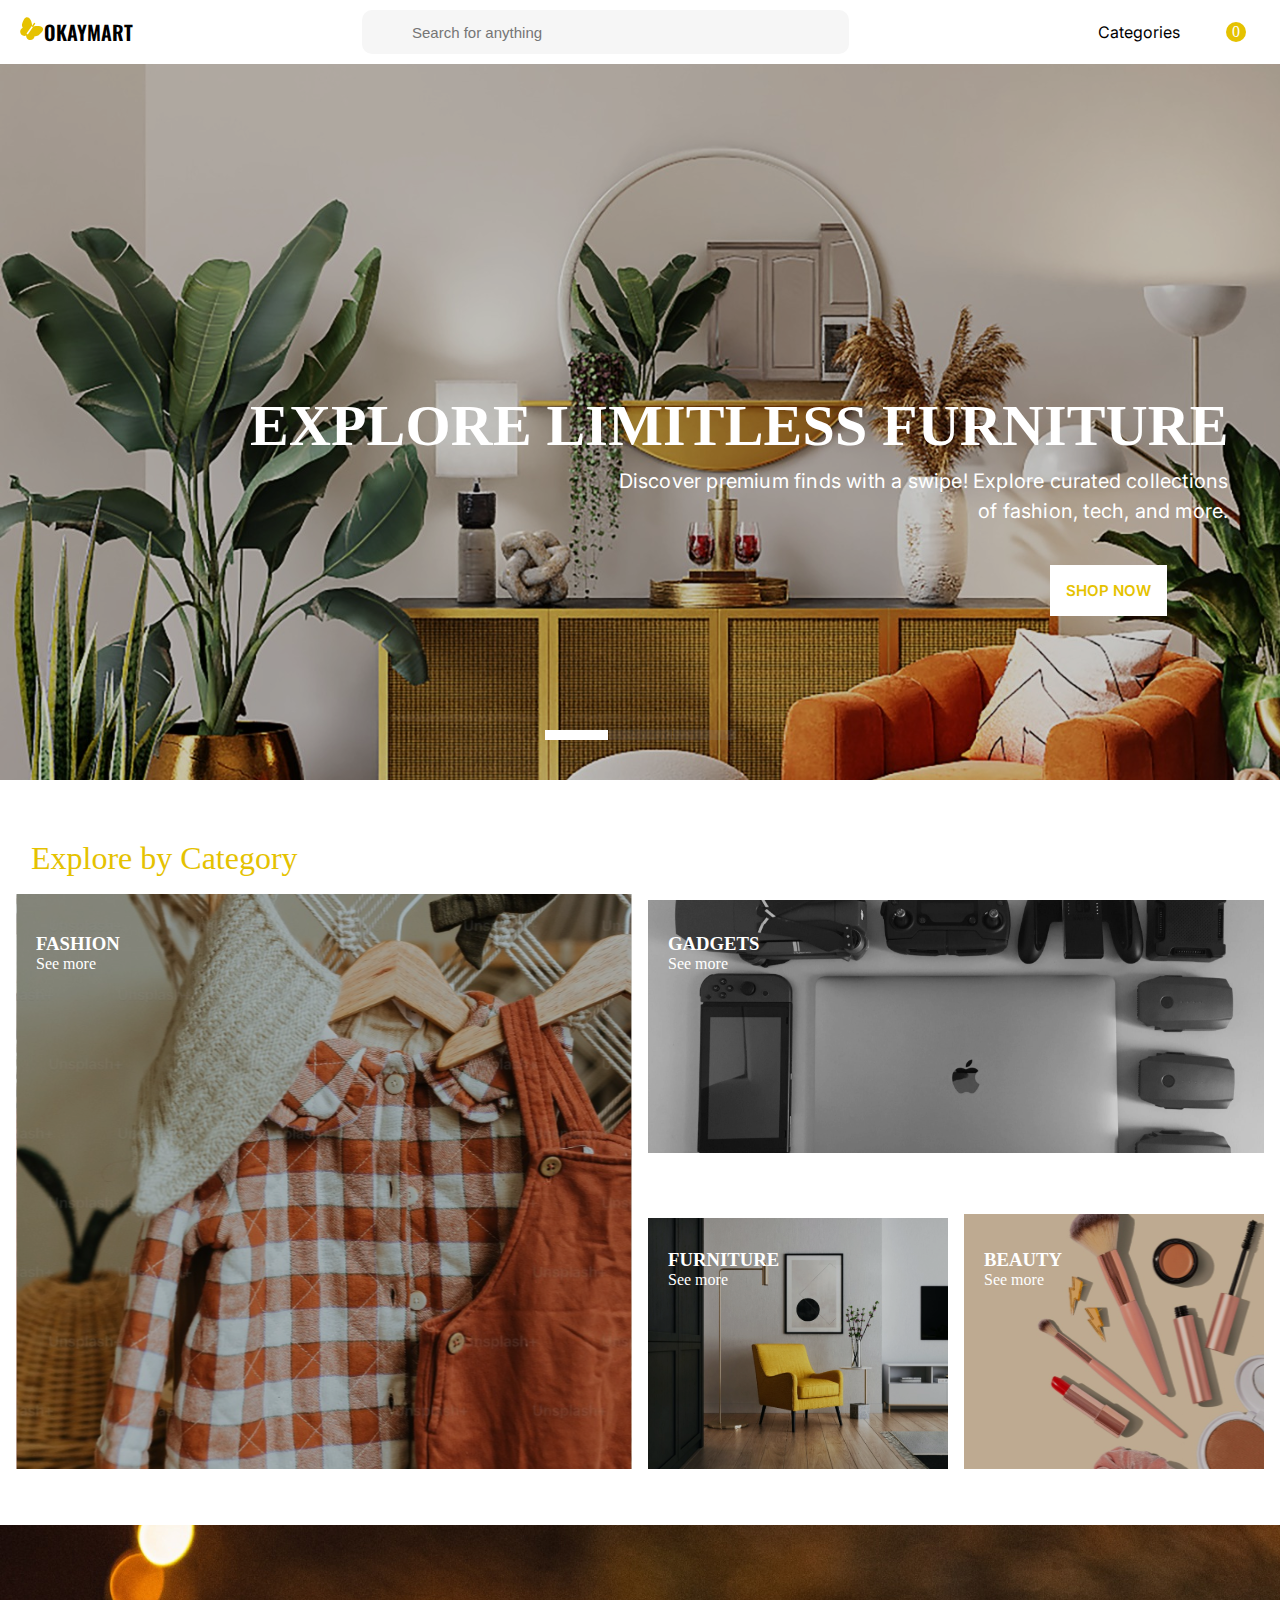
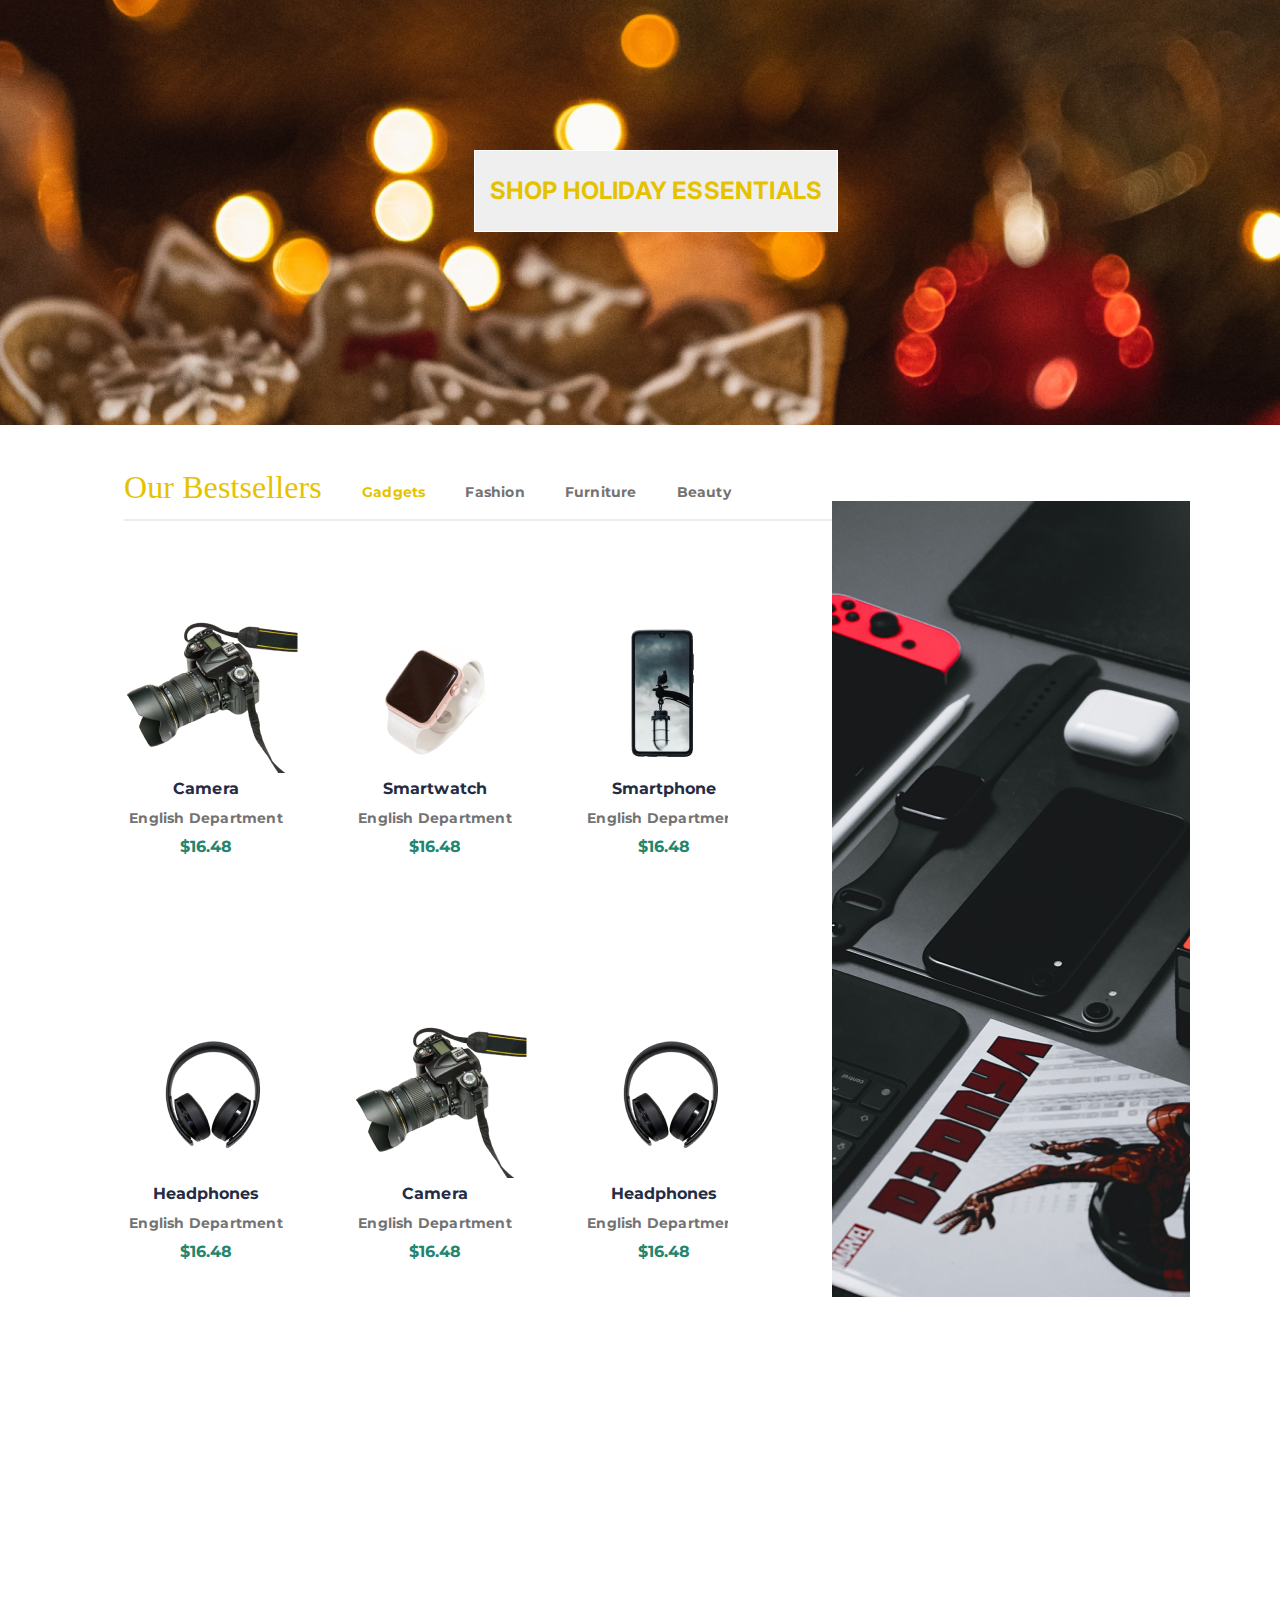
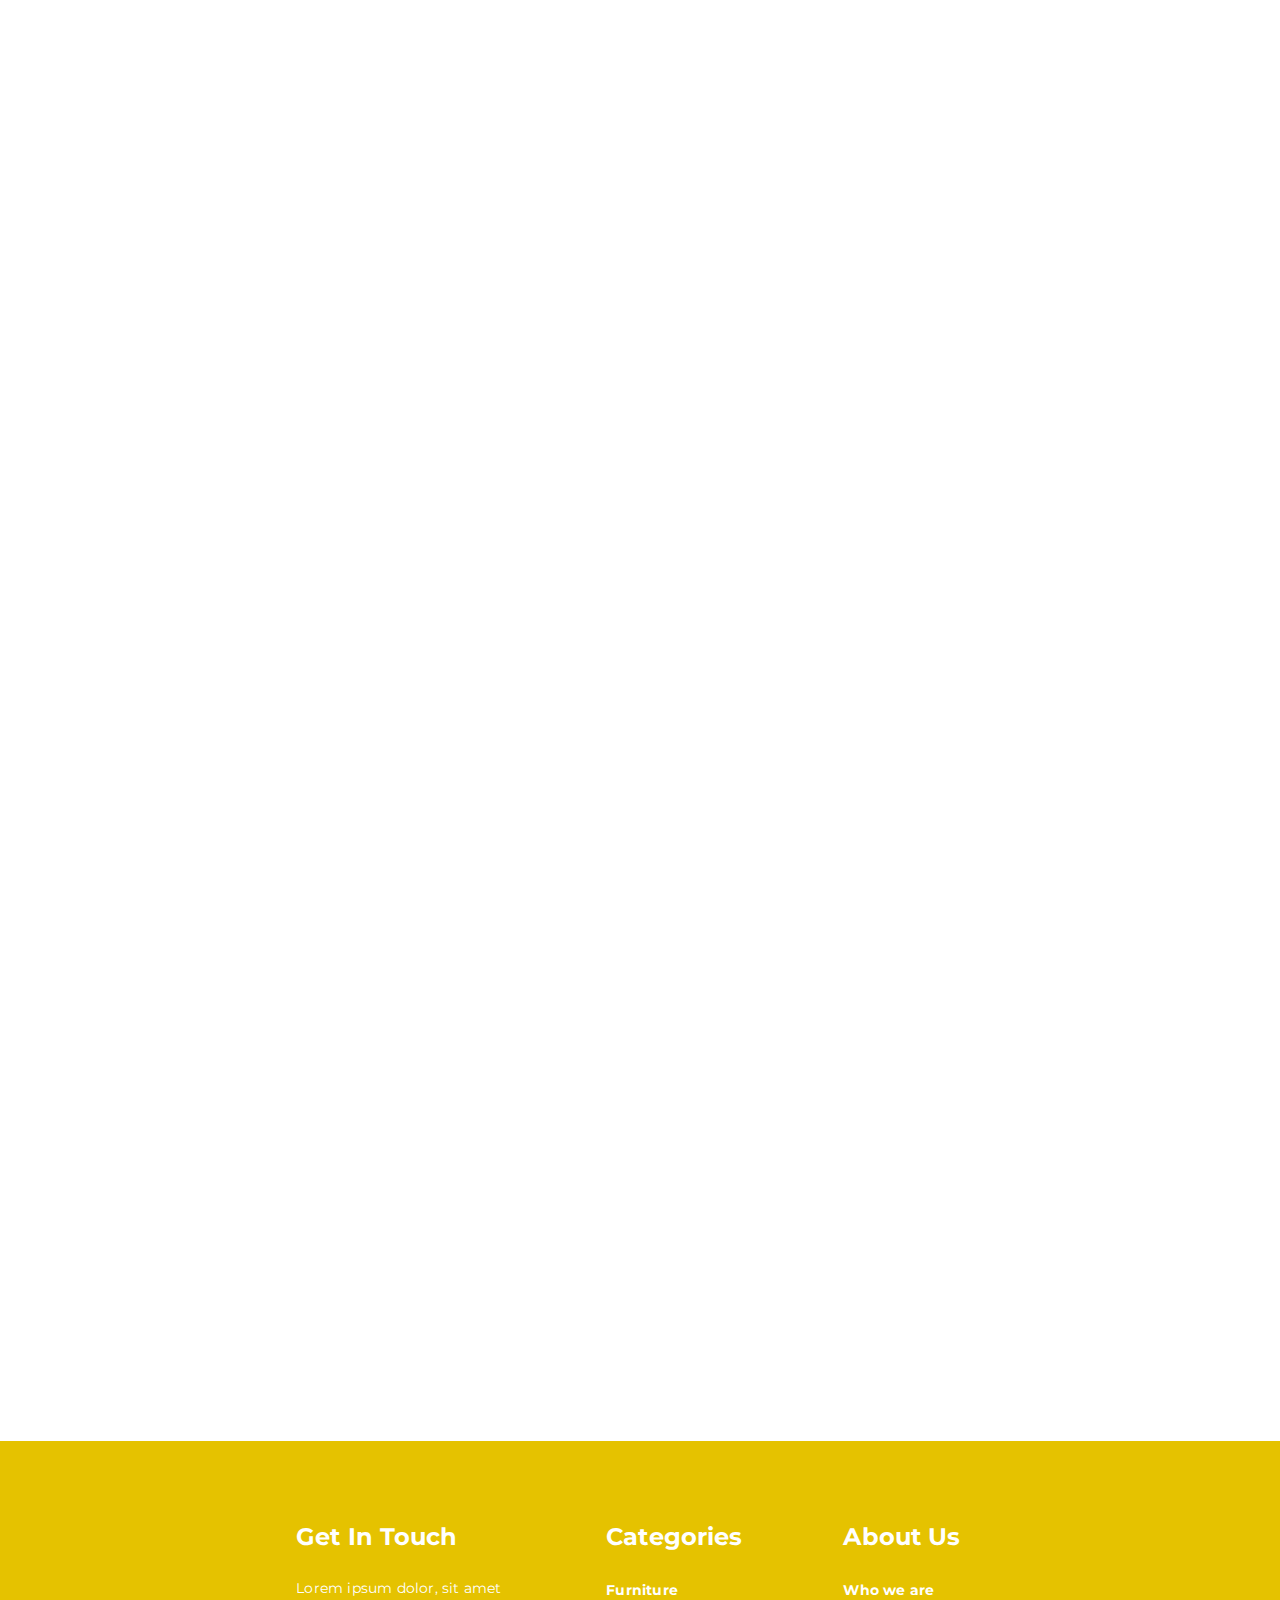
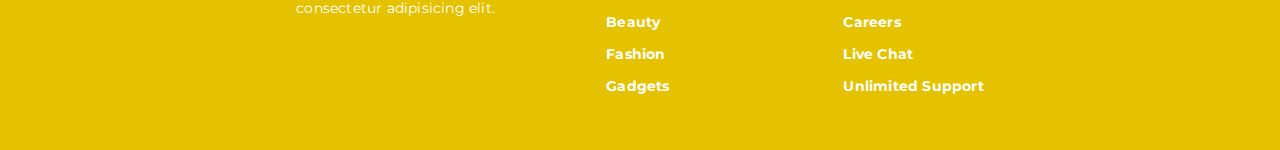
==== commit 708c5ec0: "Edited the background image of essentials-tag class" ====
--- a/index.html
+++ b/index.html
@@ -163,6 +163,7 @@
         </section>
       </div>
       <div class="essentials-tag">
+        <img src="assets/essentials.png" alt="christmas-tag">
         <h3>Essentials for your sweet traditions</h3>
         <button>SHOP HOLIDAY ESSENTIALS</button>
       </div>
--- a/styles/styles.css
+++ b/styles/styles.css
@@ -195,7 +195,7 @@
 }
 
 .essentials-tag {
-  background: url(assets/essentials.png), lightgray 50% / cover no-repeat;
+  background: lightgray 50% / cover no-repeat;
   height: 500px;
   position: relative;
   vertical-align: middle;
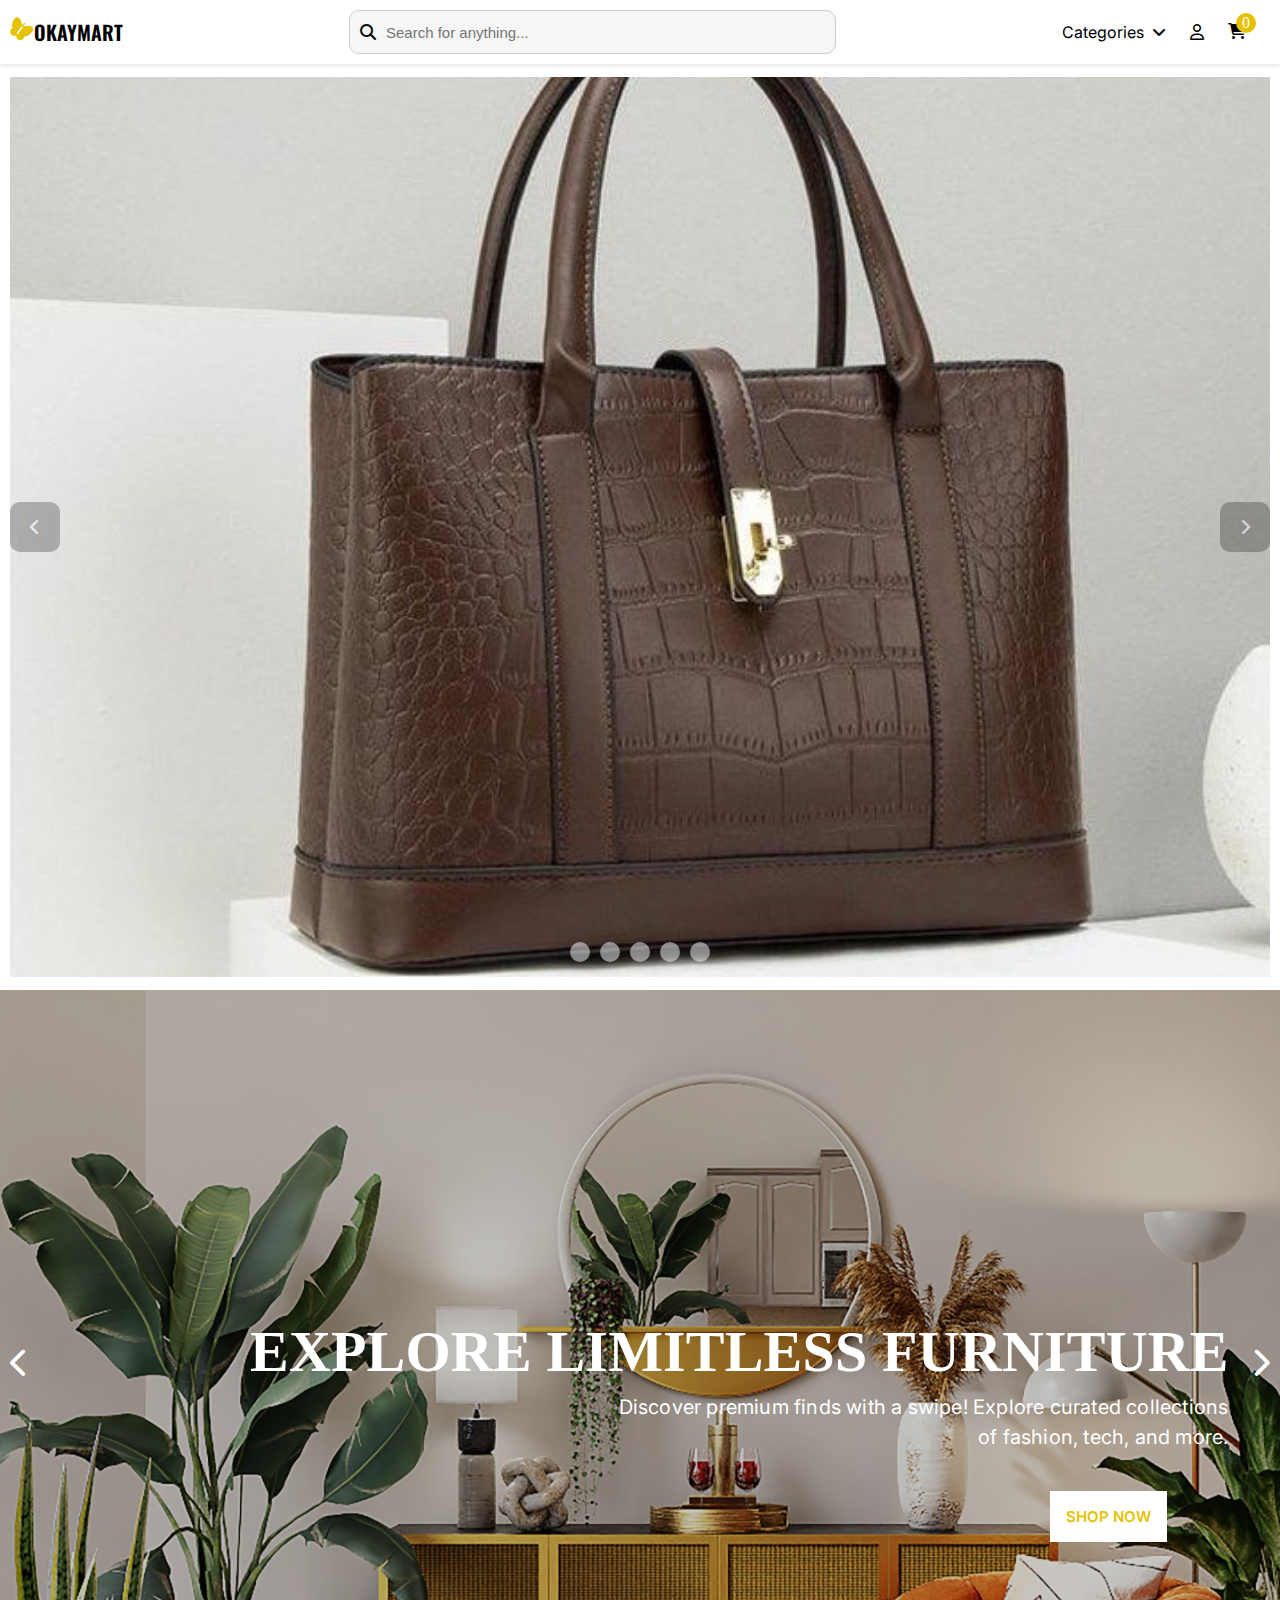
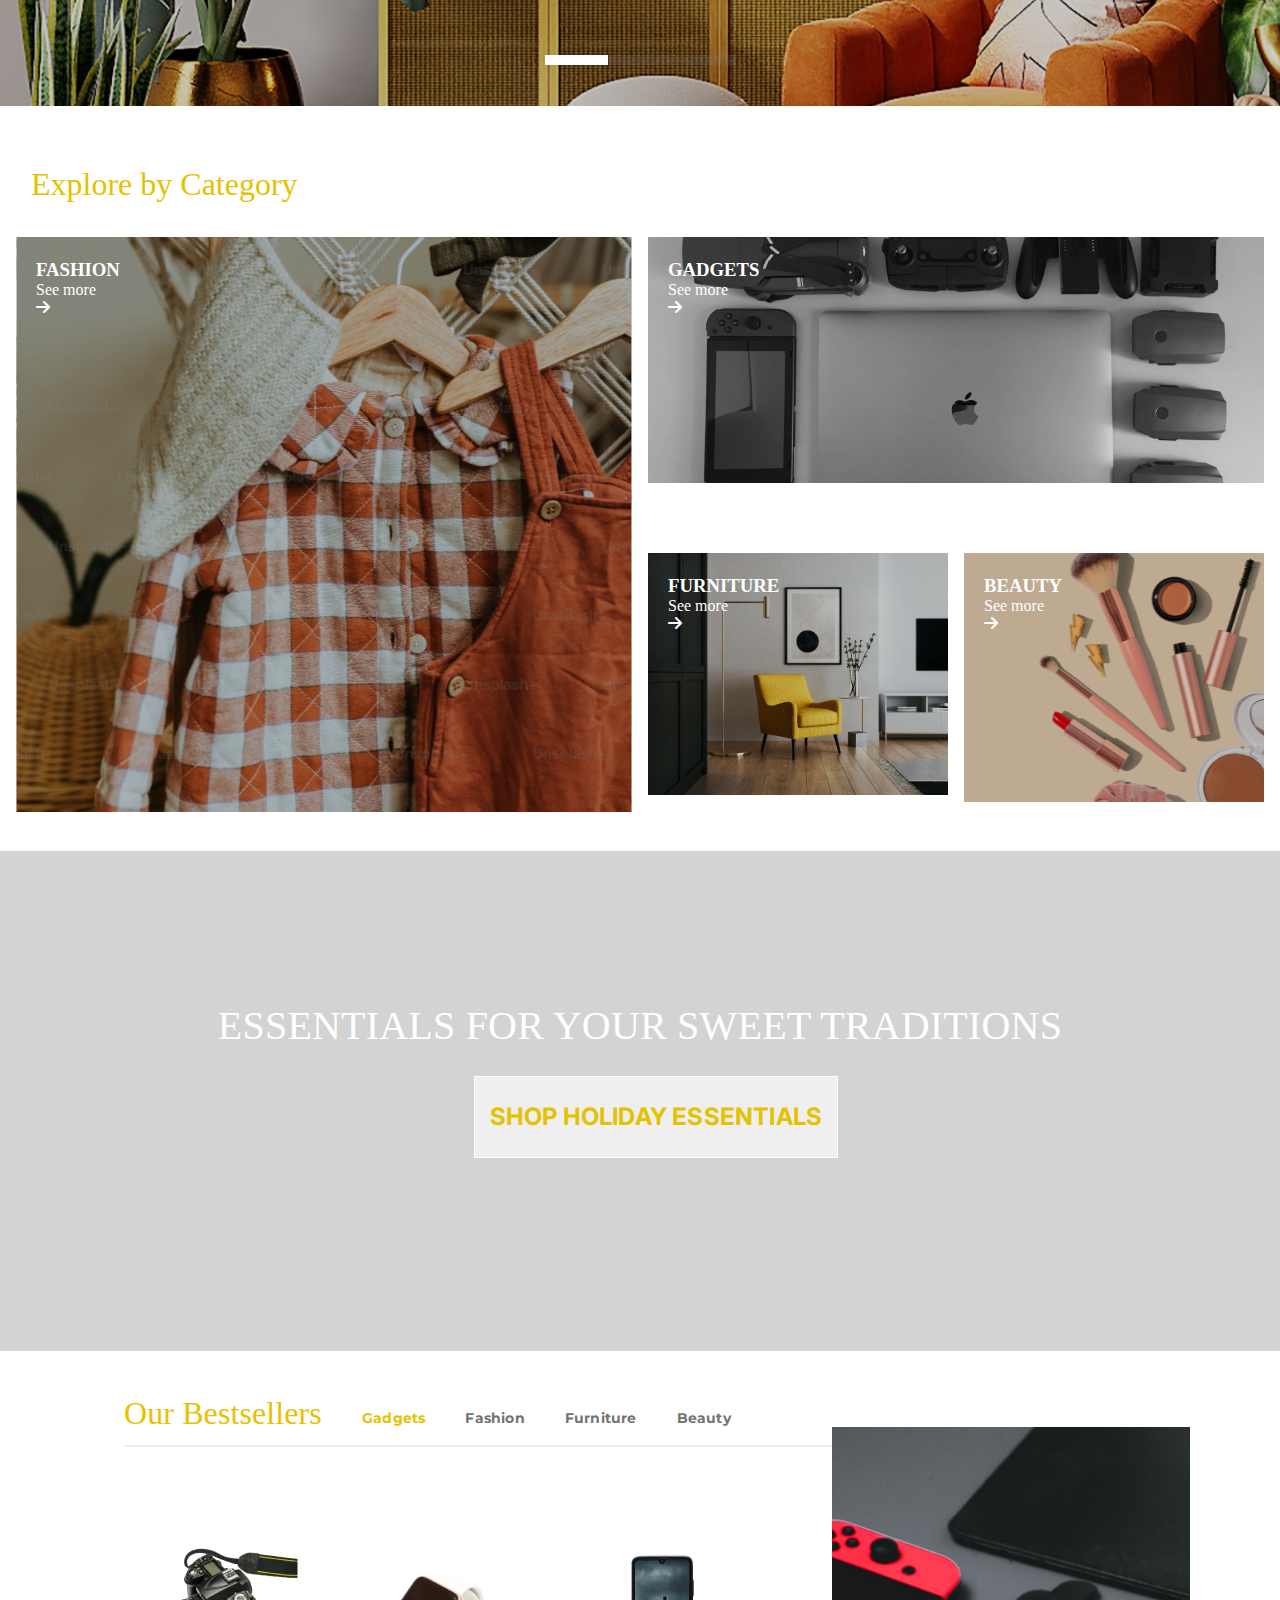
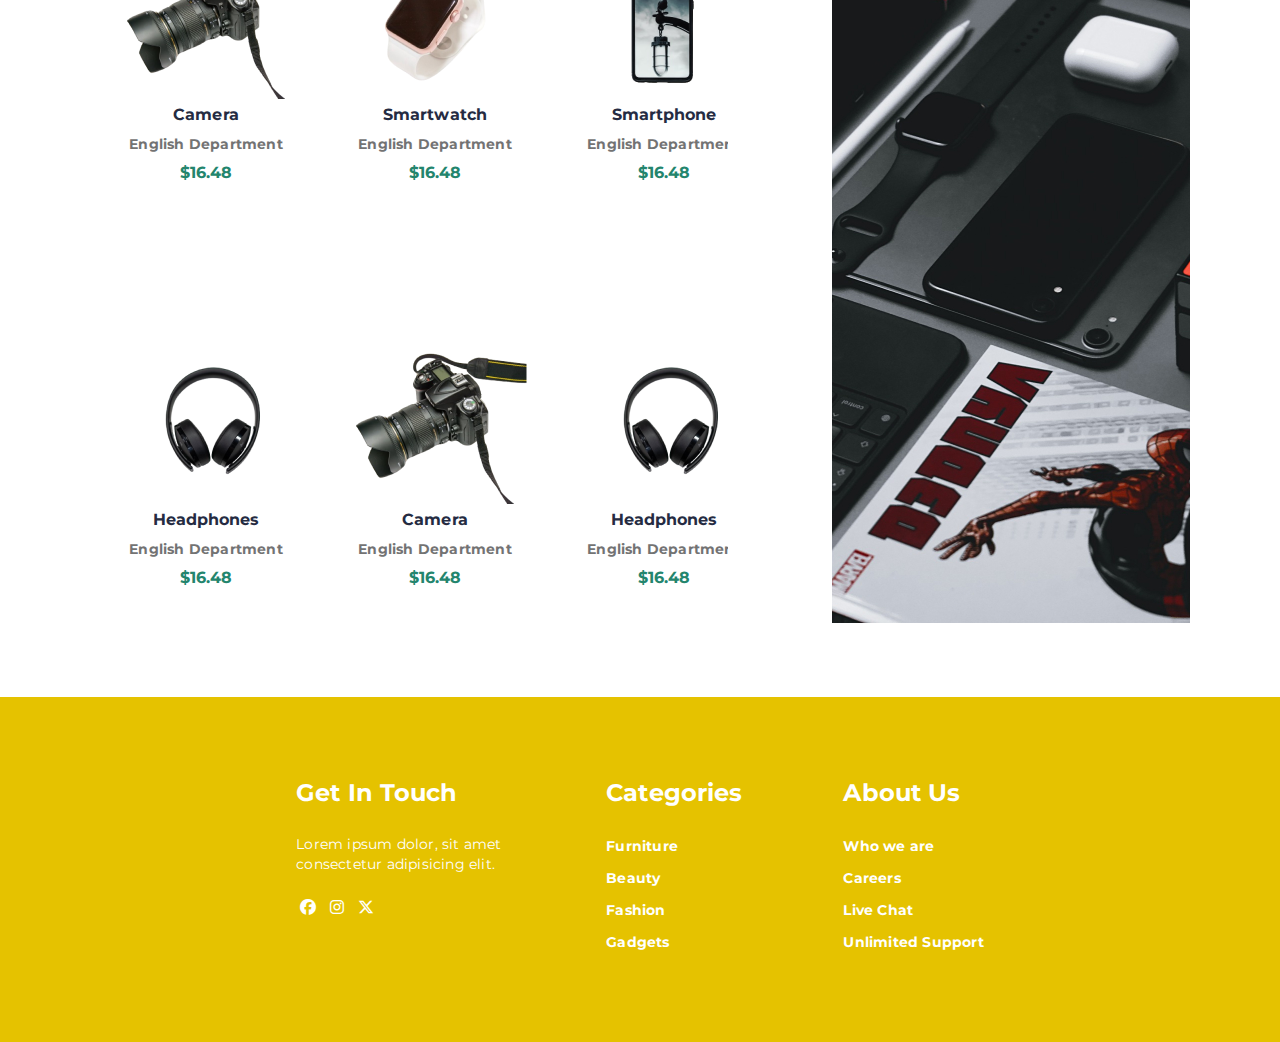
==== commit e657ebae: "made some changes and animations" ====
--- a/index.html
+++ b/index.html
@@ -1,325 +1,338 @@
 <!DOCTYPE html>
 <html lang="en">
-  <head>
-    <meta charset="UTF-8" />
-    <meta name="viewport" content="width=device-width, initial-scale=1.0" />
-    <link rel="stylesheet" type="text/css" href="./styles/styles.css" />
-    <link rel="stylesheet" type="text/css" href="./styles/navbar.css" />
-    <link
-      rel="stylesheet"
-      href="https://cdnjs.cloudflare.com/ajax/libs/font-awesome/6.5.1/css/all.min.css"
-      integrity="sha512-DTOQO9RWCH3ppGqcWaEA1BIZOC6xxalwEsw9c2QQeAIftl+Vegovlnee1c9QX4TctnWMn13TZye+giMm8e2LwA=="
-      crossorigin="anonymous"
-      referrerpolicy="no-referrer"
-    />
-    <link
-      rel="stylesheet"
-      href="https://cdn-uicons.flaticon.com/2.0.0/uicons-thin-straight/css/uicons-thin-straight.css"
-    />
-    <link rel="icon" href="assets/Vector.svg" />
-    <title>okaymart ecommerce site</title>
-  </head>
-  <body>
-    <header>
-      <nav>
+
+<head>
+  <meta charset="UTF-8" />
+  <meta name="viewport" content="width=device-width, initial-scale=1.0" />
+  <link rel="stylesheet" type="text/css" href="/assets/css/styles.css"/>
+  <link rel="icon" href="assets/Vector.svg"/>
+  <title>okaymart ecommerce site</title>
+</head>
+
+<body>
+  <header>
+    <nav>
+      <a class="link" href="/">
         <div class="nav-left">
           <div class="nav-logo">
-            <img src="assets/Vector.svg" alt="oakymart-icon" />
+            <img src="assets/images/Vector.svg" alt="okaymart-icon" />
           </div>
           <div class="nav-logo-text">OKAYMART</div>
         </div>
-        <div class="nav-center">
-          <i class="fa-solid fa-magnifying-glass" style="color: #07090e"></i>
-          <input
-            type="search"
-            name="search-bar"
-            id="searchBar"
-            placeholder="Search for anything"
-          />
-        </div>
-        <div class="nav-right">
-          <div class="categories-toggle">
-            <h3>Categories</h3>
-            <i
-              class="fa-solid fa-angle-down"
-              style="color: #07090e"
-              id="myArrow"
-              onclick="toggleDropdown()"
-            ></i>
-          </div>
-
-          <i class="fa-solid fa-magnifying-glass" style="color: #07090e"></i>
-
-          <i class="fa-regular fa-user"></i>
-
-          <div class="cart-container">
-            <i class="fa-solid fa-shopping-cart"></i>
-            <span class="cart-counter">0</span>
-          </div>
-          <div class="hamburger" onclick="toggleMobileMenu()">
-            <i class="fa-solid fa-bars"></i>
-          </div>
-        </div>
-        <div class="categories-dropdown" id="myDropdown">
-          <a href="#">Fashion</a>
-          <a href="#">Gadgets</a>
-          <a href="#">Beauty</a>
-          <a href="#">Sporting Goods</a>
-          <a href="#">Electronics</a>
-          <a href="#">Supermarket</a>
-        </div>
-
-   <div class="mobile-nav" id="mobileMenu">
-          <div>
-            <a href="#">
-              <p>Home</p>
-            </a>
-          </div>
-          <div>
-             <a href="#">
-               <p>Categories</p>
-             </a>
-          </div>
-          <div>
-            <a href="#">
+      </a>
+      <div class="nav-center">
+        <i class="fa-solid fa-magnifying-glass" style="color: #07090e"></i>
+        <input type="search" name="search-bar" id="searchBar" placeholder="Search for anything..." />
+        <i class="fa-solid fa-xmark nav-cancel" id="cancelIcon" style="color:
+        #07090e"></i>
+      </div>
+      <div class="nav-right">
+        <div class="categories-toggle">
+          <h3>Categories</h3>
+          <i class="fa-solid fa-angle-down" style="color: #07090e" id="myArrow" onclick="toggleDropdown()"></i>
+        </div>
+
+        <i id="magnifyingGlassM" class="fa-solid fa-magnifying-glass" style="color: #07090e"></i>
+        
+        <div class="nav-mobile-search">
+          <i id="magnifyingGlass" class="fa-solid fa-magnifying-glass" style="color: #07090e"></i>
+          <input type="search" name="search-bar" id="searchBarM" placeholder="Search for anything..." />
+          <i class="fa-solid fa-xmark nav-cancel" id="cancelIconM" style="color: #07090e"></i>
+        </div>
+
+        <i class="fa-regular fa-user"></i>
+
+        <div class="cart-container">
+          <i class="fa-solid fa-shopping-cart"></i>
+          <span class="cart-counter">0</span>
+        </div>
+        <div class="hamburger" onclick="toggleMobileMenu()">
+          <i class="fa-solid fa-bars"></i>
+        </div>
+      </div>
+      <div class="categories-dropdown" id="myDropdown">
+        <a href="#">Fashion</a>
+        <a href="#">Gadgets</a>
+        <a href="#">Beauty</a>
+        <a href="#">Sporting Goods</a>
+        <a href="#">Electronics</a>
+        <a href="#">Supermarket</a>
+      </div>
+
+      <div class="mobile-nav" id="mobileMenu">
+        <div>
+          <a href="#">
+            <p>Home</p>
+          </a>
+        </div>
+        <div>
+          <a href="#">
+            <p>Categories</p>
+          </a>
+        </div>
+        <div>
+          <a href="#">
             <p>Contact Us</p>
-            </a>
-          </div>
-        </div>
-      </nav>
-    </header>
-    <main>
-      <div class="carousel-container">
-        <div class="slider">
-          <div class="mySlides fade">
-            <img src="assets/shop-hero-1-product-slide-1.svg" />
-            <div class="content-text">
-              <h3>EXPLORE LIMITLESS FURNITURE</h3>
-              <p>
-                Discover premium finds with a swipe! Explore curated collections
-                of fashion, tech, and more.
-              </p>
-            </div>
-            <button>SHOP NOW</button>
-          </div>
-          <div class="mySlides fade">
-            <img src="assets/shop-hero-1-product-slide-1.svg" />
-          </div>
-          <div class="mySlides fade">
-            <img src="assets/shop-hero-1-product-slide-1.svg" />
-          </div>
-        </div>
-        <div class="carousel-controls">
-          <span class="arrow left"
-            ><i class="fa-solid fa-chevron-left"></i
-          ></span>
-          <span class="arrow right"
-            ><i class="fa-solid fa-chevron-right"></i
-          ></span>
+          </a>
+        </div>
+      </div>
+    </nav>
+  </header>
+  <main>
+    <banner class="banner-container" id="bannerContainer">
+      <div class="banner-btn" id="bannerBtn">
+        <div id="bannerRightBtn" class="banner-right-btn">
+          <i  class="fa-solid fa-chevron-left"></i>
+        </div>
+        <div id="bannerLeftBtn" class="banner-left-btn">
+          <i class="fa-solid fa-chevron-right"></i>
+        </div>
+      </div>
+  
+      <div class="banner-items" id="bannerItems">
+        <div class="banner-item active" id="bannerItem1">
+          <img src="assets/images/bag.jpg" alt="bag">
+        </div>
+        <div class="banner-item" id="bannerItem2">
+          <img src="assets/images/camera.png" alt="camera">
+        </div>
+        <div class="banner-item" id="bannerItem3">
+          <img src="assets/images/furniture.svg" alt="furniture">
+        </div>
+        <div class="banner-item" id="bannerItem4">
+          <img src="assets/images/essentials.png" alt="essentials">
+        </div>
+        <div class="banner-item" id="bannerItem5">
+          <img src="assets/images/gadget-card-cover-5.jpg" alt="headphones">
+        </div>
+      </div>
+  
+      <div class="banner-show-btns" id="bannerShowBtns"></div>
+    </banner>
+    <div class="carousel-container">
+      <div class="slider">
+        <div class="mySlides fade">
+          <img src="assets/images/shop-hero-1-product-slide-1.svg" />
+          <div class="content-text">
+            <h3>EXPLORE LIMITLESS FURNITURE</h3>
+            <p>
+              Discover premium finds with a swipe! Explore curated collections
+              of fashion, tech, and more.
+            </p>
+          </div>
+          <button>SHOP NOW</button>
+        </div>
+        <div class="mySlides fade">
+          <img src="assets/images/shop-hero-1-product-slide-1.svg" />
+        </div>
+        <div class="mySlides fade">
+          <img src="assets/images/shop-hero-1-product-slide-1.svg" />
+        </div>
+      </div>
+      <div class="carousel-controls">
+        <span class="arrow left"><i class="fa-solid fa-chevron-left"></i></span>
+        <span class="arrow right"><i class="fa-solid fa-chevron-right"></i></span>
+        <ul>
+          <li class="selected"></li>
+          <li></li>
+          <li></li>
+        </ul>
+      </div>
+    </div>
+    <div class="category-title">Explore by Category</div>
+    <div class="category-options">
+      <section class="image-left">
+        <div class="category-options-text">
+          <h3>FASHION</h3>
+          <p>See more</p>
+          <i class="fa-solid fa-arrow-right"></i>
+        </div>
+        <img src="assets/images/fashion1.svg" alt="fashion" style="height: 575px" />
+      </section>
+      <section class="image-right">
+        <div class="category-options-text">
+          <h3>GADGETS</h3>
+          <p>See more</p>
+          <i class="fa-solid fa-arrow-right"></i>
+        </div>
+        <img src="assets/images/gadgets.svg" alt="Gadgets" />
+      </section>
+      <section>
+        <div class="category-options-text">
+          <h3>FURNITURE</h3>
+          <p>See more</p>
+          <i class="fa-solid fa-arrow-right"></i>
+        </div>
+        <img class="image-bottom" src="assets/images/furniture.svg" alt="furniture" />
+      </section>
+      <section>
+        <div class="category-options-text">
+          <h3>BEAUTY</h3>
+          <p>See more</p>
+          <i class="fa-solid fa-arrow-right"></i>
+        </div>
+        <img class="image-bottom" src="assets/images/beauty.svg" alt="beauty" />
+      </section>
+    </div>
+    <div class="essentials-tag">
+      <h3>Essentials for your sweet traditions</h3>
+      <button>SHOP HOLIDAY ESSENTIALS</button>
+    </div>
+    <div class="product-tab-wrapper">
+      <div class="left-panel-nav-bar">
+        <h3>Our Bestsellers</h3>
+        <a href="#" class="highlighted">Gadgets</a>
+        <a href="#">Fashion</a>
+        <a href="#">Furniture</a>
+        <a href="#">Beauty</a>
+        <div class="nav-controls">
+          <span class="circle-arrow-left">
+            <i class="fi fi-ts-angle-circle-left""></i>
+              </span>
+              <span class=" circle-arrow-right">
+              <i class="fi fi-ts-angle-circle-right"></i>
+          </span>
+        </div>
+      </div>
+      <div class="nav-rect"></div>
+      <div class="left-panel-carousel-container">
+        <div class="left-panel-carousel">
+          <div class="item-carousel-container-slider">
+            <section>
+              <div class="box">
+                <img src="assets/images/camera.png" alt="camera">
+                <h3>Camera</h3>
+                <p>English Department</p>
+                <h4>$16.48</h4>
+              </div>
+              <div class="box">
+                <img src="assets/images/smartwatch.png" alt="smartwatch">
+                <h3>Smartwatch</h3>
+                <p>English Department</p>
+                <h4>$16.48</h4>
+              </div>
+              <div class="box">
+                <img src="assets/images/smartphone.png" alt="smartphone">
+                <h3>Smartphone</h3>
+                <p>English Department</p>
+                <h4>$16.48</h4>
+              </div>
+              <div class="box">
+                <img src="assets/images/heaphones.png" alt="headphones">
+                <h3>Headphones</h3>
+                <p>English Department</p>
+                <h4>$16.48</h4>
+              </div>
+              <div class="box">
+                <img src="assets/images/camera.png" alt="camera">
+                <h3>Camera</h3>
+                <p>English Department</p>
+                <h4>$16.48</h4>
+              </div>
+              <div class="box">
+                <img src="assets/images/heaphones.png" alt="headphones">
+                <h3>Headphones</h3>
+                <p>English Department</p>
+                <h4>$16.48</h4>
+              </div>
+            </section>
+            <section>
+              <div class="box">
+                <img src="assets/images/bag.jpg" alt="bag" style="width: 183px; height: 162px;">
+                <h3>Bag</h3>
+                <p>English Department</p>
+                <h4>$16.48</h4>
+              </div>
+              <div class="box">
+                <img src="assets/images/shoes.jpg" alt="shoe" style="width: 183px; height: 162px;">
+                <h3>Shoe</h3>
+                <p>English Department</p>
+                <h4>$16.48</h4>
+              </div>
+              <div class="box">
+                <img src="assets/images/jacket.jpg" alt="jacket" style="width: 183px; height: 162px;">
+                <h3>Jacket</h3>
+                <p>English Department</p>
+                <h4>$16.48</h4>
+              </div>
+              <div class="box">
+                <img src="assets/images/glasses.jpg" alt="glasses" style="width: 183px; height: 162px;">
+                <h3>Glasses</h3>
+                <p>English Department</p>
+                <h4>$16.48</h4>
+              </div>
+              <div class="box">
+                <img src="assets/images/jeans.jpg" alt="jeans" style="width: 183px; height: 162px;">
+                <h3>Jeans</h3>
+                <p>English Department</p>
+                <h4>$16.48</h4>
+              </div>
+              <div class="box">
+                <img src="assets/images/shirt.jpg" alt="t-shirt" style="width: 183px; height: 162px;">
+                <h3>T-shirt</h3>
+                <p>English Department</p>
+                <h4>$16.48</h4>
+              </div>
+            </section>
+            <section></section>
+            <section></section>
+          </div>
+        </div>
+      </div>
+      <div class="right-panel-carousel-container">
+        <div class="right-panel-carousel">
+          <div class="right-item-carousel-container-slider">
+            <section>
+              <img src="assets/images/gadget-card-cover-5.jpg" alt="gadgets">
+            </section>
+            <section>
+              <img src="assets/images/fashion-group.jpg" alt="fashion-group" style="width: 430px; height: 796px;">
+            </section>
+          </div>
+        </div>
+      </div>
+    </div>
+  </main>
+  <footer>
+    <div class="footer">
+      <section>
+        <div class="section1">
+          <h3>Get In Touch</h3>
+          <p>Lorem ipsum dolor, sit amet consectetur adipisicing elit.</p>
+          <div class="social-icons">
+            <i class="fa-brands fa-facebook"></i>
+            <i class="fa-brands fa-instagram"></i>
+            <i class="fa-brands fa-x-twitter"></i>
+          </div>
+        </div>
+      </section>
+      <section>
+        <div class="section2">
+          <h3>Categories</h3>
           <ul>
-            <li class="selected"></li>
-            <li></li>
-            <li></li>
+            <li><a href="#">Furniture</a></li>
+            <li><a href="#">Beauty</a></li>
+            <li><a href="#">Fashion</a></li>
+            <li><a href="#">Gadgets</a></li>
           </ul>
         </div>
-      </div>
-      <div class="category-title">Explore by Category</div>
-      <div class="category-options">
-        <section class="image-left">
-          <div class="category-options-text">
-            <h3>FASHION</h3>
-            <p>See more</p>
-            <i class="fa-solid fa-arrow-right"></i>
-          </div>
-          <img src="assets/fashion1.svg" alt="fashion" style="height: 575px" />
-        </section>
-        <section class="image-right">
-          <div class="category-options-text">
-            <h3>GADGETS</h3>
-            <p>See more</p>
-            <i class="fa-solid fa-arrow-right"></i>
-          </div>
-          <img src="assets/gadgets.svg" alt="Gadgets" />
-        </section>
-        <section>
-          <div class="category-options-text">
-            <h3>FURNITURE</h3>
-            <p>See more</p>
-            <i class="fa-solid fa-arrow-right"></i>
-          </div>
-          <img
-            class="image-bottom"
-            src="assets/furniture.svg"
-            alt="furniture"
-          />
-        </section>
-        <section>
-          <div class="category-options-text">
-            <h3>BEAUTY</h3>
-            <p>See more</p>
-            <i class="fa-solid fa-arrow-right"></i>
-          </div>
-          <img class="image-bottom" src="assets/beauty.svg" alt="beauty" />
-        </section>
-      </div>
-      <div class="essentials-tag">
-        <img src="assets/essentials.png" alt="christmas-tag">
-        <h3>Essentials for your sweet traditions</h3>
-        <button>SHOP HOLIDAY ESSENTIALS</button>
-      </div>
-      <div class="product-tab-wrapper">
-          <div class="left-panel-nav-bar">
-            <h3>Our Bestsellers</h3>
-            <a href="#" class="highlighted">Gadgets</a>
-            <a href="#">Fashion</a>
-            <a href="#">Furniture</a>
-            <a href="#">Beauty</a>
-            <div class="nav-controls">
-              <span class="circle-arrow-left">
-                <i class="fi fi-ts-angle-circle-left""></i>
-              </span>
-              <span class="circle-arrow-right">
-                <i class="fi fi-ts-angle-circle-right"></i>
-              </span>
-            </div>
-          </div>
-          <div class="nav-rect"></div>
-          <div class="left-panel-carousel-container">
-            <div class="left-panel-carousel">
-              <div class="item-carousel-container-slider">
-                <section>
-                  <div class="box">
-                    <img src="assets/camera.png" alt="camera">
-                    <h3>Camera</h3>
-                    <p>English Department</p>
-                    <h4>$16.48</h4>
-                  </div>
-                  <div class="box">
-                    <img src="assets/smartwatch.png" alt="smartwatch">
-                    <h3>Smartwatch</h3>
-                    <p>English Department</p>
-                    <h4>$16.48</h4>
-                  </div>
-                  <div class="box">
-                    <img src="assets/smartphone.png" alt="smartphone">
-                    <h3>Smartphone</h3>
-                    <p>English Department</p>
-                    <h4>$16.48</h4>
-                  </div>
-                  <div class="box">
-                    <img src="assets/heaphones.png" alt="headphones">
-                    <h3>Headphones</h3>
-                    <p>English Department</p>
-                    <h4>$16.48</h4>
-                  </div>
-                  <div class="box">
-                    <img src="assets/camera.png" alt="camera">
-                    <h3>Camera</h3>
-                    <p>English Department</p>
-                    <h4>$16.48</h4>
-                  </div>
-                  <div class="box">
-                    <img src="assets/heaphones.png" alt="headphones">
-                    <h3>Headphones</h3>
-                    <p>English Department</p>
-                    <h4>$16.48</h4>
-                  </div>
-                </section>
-                <section>
-                  <div class="box">
-                    <img src="assets/bag.jpg" alt="bag" style="width: 183px; height: 162px;">
-                    <h3>Bag</h3>
-                    <p>English Department</p>
-                    <h4>$16.48</h4>
-                  </div>
-                  <div class="box">
-                    <img src="assets/shoes.jpg" alt="shoe" style="width: 183px; height: 162px;">
-                    <h3>Shoe</h3>
-                    <p>English Department</p>
-                    <h4>$16.48</h4>
-                  </div>
-                  <div class="box">
-                    <img src="assets/jacket.jpg" alt="jacket" style="width: 183px; height: 162px;">
-                    <h3>Jacket</h3>
-                    <p>English Department</p>
-                    <h4>$16.48</h4>
-                  </div>
-                  <div class="box">
-                    <img src="assets/glasses.jpg" alt="glasses" style="width: 183px; height: 162px;">
-                    <h3>Glasses</h3>
-                    <p>English Department</p>
-                    <h4>$16.48</h4>
-                  </div>
-                  <div class="box">
-                    <img src="assets/jeans.jpg" alt="jeans" style="width: 183px; height: 162px;">
-                    <h3>Jeans</h3>
-                    <p>English Department</p>
-                    <h4>$16.48</h4>
-                  </div>
-                  <div class="box">
-                    <img src="assets/shirt.jpg" alt="t-shirt" style="width: 183px; height: 162px;">
-                    <h3>T-shirt</h3>
-                    <p>English Department</p>
-                    <h4>$16.48</h4>
-                  </div>
-                </section>
-                <section></section>
-                <section></section>
-              </div>
-            </div>
-          </div>
-          <div class="right-panel-carousel-container">
-            <div class="right-panel-carousel">
-              <div class="right-item-carousel-container-slider">
-                <section>
-                  <img src="assets/gadget-card-cover-5.jpg" alt="gadgets">
-                </section>
-                <section>
-                  <img src="assets/fashion-group.jpg" alt="fashion-group" style="width: 430px; height: 796px;">
-                </section>
-              </div>
-            </div>
-        </div>
-      </div>
-    </main>
-    <footer>
-      <div class="footer">
-        <section>
-          <div class="section1">
-            <h3>Get In Touch</h3>
-            <p>Lorem ipsum dolor, sit amet consectetur adipisicing elit.</p>
-            <div class="social-icons">
-              <i class="fa-brands fa-facebook"></i>
-              <i class="fa-brands fa-instagram"></i>
-              <i class="fa-brands fa-x-twitter"></i>
-            </div>
-          </div>
-        </section>
-        <section>
-          <div class="section2">
-            <h3>Categories</h3>
-            <ul>
-              <li><a href="#">Furniture</a></li>
-              <li><a href="#">Beauty</a></li>
-              <li><a href="#">Fashion</a></li>
-              <li><a href="#">Gadgets</a></li>
-            </ul>
-          </div>
-        </section>
-        <section>
-          <div class="section3">
-            <h3>About Us</h3>
-            <ul>
-              <li><a href="#">Who we are</a></li>
-              <li><a href="#">Careers</a></li>
-              <li><a href="#">Live Chat</a></li>
-              <li><a href="#">Unlimited Support</a></li>
-            </ul>
-          </div>
-        </section>
-      </div>
-    </footer>
-    <script src="./scripts/navbar.js"></script>
-    <script src="./scripts/app.js"></script>
-  </body>
+      </section>
+      <section>
+        <div class="section3">
+          <h3>About Us</h3>
+          <ul>
+            <li><a href="#">Who we are</a></li>
+            <li><a href="#">Careers</a></li>
+            <li><a href="#">Live Chat</a></li>
+            <li><a href="#">Unlimited Support</a></li>
+          </ul>
+        </div>
+      </section>
+    </div>
+  </footer>
+  <script src="/assets/js/main.js"></script>
+  <script src="/assets/js/navbar.js"></script>
+  <script src="/assets/js/app.js"></script>
+</body>
+
 </html>
--- a/assets/css/styles.css
+++ b/assets/css/styles.css
@@ -0,0 +1,489 @@
+@import url("https://fonts.googleapis.com/css2?family=Inter:wght@400;500&family=Oswald:wght@600&display=swap");
+@import url("https://fonts.googleapis.com/css2?family=Inter:wght@400;500&family=Oswald:wght@600&display=swap");
+@import url("https://fonts.googleapis.com/css2?family=Inter:wght@400;500&family=Montserrat:wght@700&family=Oswald:wght@600&display=swap");
+@import url(/assets/css/navbar.css);
+@import url(/assets/css/banner.css);
+@import url(https://cdn-uicons.flaticon.com/2.0.0/uicons-thin-straight/css/uicons-thin-straight.css);
+@import url(https://cdnjs.cloudflare.com/ajax/libs/font-awesome/6.5.1/css/all.min.css);
+
+* {
+  padding: 0;
+  margin: 0;
+  box-sizing: border-box;
+}
+
+.link{
+  text-decoration: none;
+  color: inherit; 
+}
+
+header {
+  background-color: #fff;
+  box-shadow: 0 2px 4px rgba(0, 0, 0, 0.1);
+  padding: 10px;
+  justify-content: center;
+  align-items: center;
+  /* height: rem; */
+}
+
+main {
+  overflow: hidden;
+  display: block;
+}
+
+.carousel-container img {
+  vertical-align: middle;
+}
+
+.carousel-container {
+  position: relative;
+  margin: auto;
+  overflow: hidden;
+}
+
+.slider {
+  display: flex;
+  transition: all 0.5s;
+}
+
+.content-text {
+  position: absolute;
+  top: 45%;
+  left: 250px;
+}
+
+.content-text h3 {
+  font-family: Playfair Display;
+  font-size: 58px;
+  font-style: normal;
+  font-weight: 600;
+  line-height: 80px; /* 137.931% */
+  letter-spacing: 0.2px;
+  color: white;
+}
+
+.content-text p {
+  position: relative;
+  left: 36%;
+  width: 626px;
+  text-align: right;
+  font-family: Inter;
+  font-size: 20px;
+  font-style: normal;
+  font-weight: 400;
+  line-height: 30px; /* 150% */
+  letter-spacing: 0.2px;
+  color: white;
+}
+
+.carousel-container button {
+  display: flex;
+  position: absolute;
+  top: 70%;
+  left: 82%;
+  padding: 15px 15px;
+  flex-direction: column;
+  align-items: center;
+  gap: 10px;
+  background: #fff;
+  border: 1px solid #fff;
+  color: rgba(229, 194, 0, 1);
+  text-align: center;
+  font-family: Inter;
+  font-size: 15px;
+  font-weight: 600;
+  font-style: normal;
+  cursor: pointer;
+}
+
+.carousel-container button:hover {
+  background-color: black;
+  border: 1px solid black;
+}
+
+.carousel-controls .arrow {
+  position: absolute;
+  top: 50%;
+  cursor: pointer;
+}
+
+.carousel-controls .arrow i {
+  font-size: 30px;
+  color: #fff;
+}
+
+.arrow.left {
+  left: 10px;
+}
+
+.arrow.right {
+  right: 10px;
+}
+
+.carousel-controls ul {
+  display: flex;
+  position: absolute;
+  bottom: 40px;
+  left: 50%;
+  transform: translate(-50%);
+  list-style: none;
+}
+
+.carousel-controls ul li {
+  width: 63px;
+  height: 10px;
+  background: grey;
+  opacity: 0.2;
+  margin: 0.5px;
+  cursor: pointer;
+}
+
+.carousel-controls ul li.selected {
+  background: white;
+  opacity: 8;
+}
+
+.category-title {
+  position: relative;
+  padding: 60px 0 0 31px;
+  color: var(--Gold, #e5c200);
+  font-family: Playfair Display;
+  font-size: 32px;
+  font-style: normal;
+  font-weight: 400;
+  line-height: normal;
+}
+
+/*.category-options {
+  position: relative;
+  padding: 28px 0 0 31px;
+  height: auto;
+  width: 90%;
+  display: grid;
+  grid-template-columns: auto auto auto auto;
+  gap: 2vmin;
+  grid-auto-flow: dense;
+}*/
+
+.category-options {
+  --gap: 16px;
+  --num-cols: 4;
+  --row-height: 300px;
+
+  display: grid;
+  padding: var(--gap);
+  grid-template-columns: repeat(var(--num-cols), 1fr);
+  grid-auto-rows: var(--row-height);
+  gap: var(--gap);
+  position: relative;
+  top: -40px;
+}
+
+.category-options section {
+  display: grid;
+}
+
+.category-options > section > img {
+  width: 100%;
+  height: 100%;
+  object-fit: cover;
+}
+
+.image-left {
+  grid-column: span 2;
+  grid-row: span 2;
+}
+
+.image-right {
+  grid-column: span 2;
+}
+
+.category-options-text {
+  position: relative;
+  top: 80px;
+  left: 20px;
+  color: rgba(255, 255, 255, 1);
+  /*font-size: 30px;*/
+}
+
+.essentials-tag {
+  background: url(assets/essentials.png), lightgray 50% / cover no-repeat;
+  height: 500px;
+  position: relative;
+  vertical-align: middle;
+  align-items: center;
+  justify-content: center;
+}
+
+.essentials-tag h3 {
+  position: relative;
+  top: 30%;
+  color: var(--light-text-color, #fff);
+  text-align: center;
+  font-family: Playfair Display;
+  font-size: 40px;
+  font-style: normal;
+  font-weight: 500;
+  line-height: 50px; /* 125% */
+  letter-spacing: 0.2px;
+  text-transform: uppercase;
+}
+
+.essentials-tag button {
+  display: flex;
+  position: absolute;
+  top: 45%;
+  left: 37%;
+  padding: 15px 15px;
+  flex-direction: column;
+  align-items: center;
+  gap: 10px;
+  border: 1px solid #fff;
+  color: rgba(229, 194, 0, 1);
+  text-align: center;
+  font-family: Inter;
+  font-size: 24px;
+  font-style: normal;
+  font-weight: 700;
+  line-height: 50px; /* 125% */
+  letter-spacing: 0.2px;
+  text-transform: uppercase;
+  cursor: pointer;
+}
+
+.essentials-tag button:hover {
+  background-color: black;
+  border: 1px solid black;
+}
+
+.product-tab-wrapper {
+  display: block;
+  padding: 30px;
+  transform: translateX(5%);
+  overflow: hidden;
+}
+
+.left-panel-nav-bar {
+  display: flex;
+  align-items: center;
+  width: 838px;
+  position: relative;
+  left: 30px;
+}
+
+.left-panel-nav-bar a.highlighted {
+  color: #e5c200;
+}
+
+.left-panel-nav-bar h3 {
+  color: var(--Gold, #e5c200);
+  text-align: center;
+  font-family: Playfair Display;
+  font-size: 32px;
+  font-style: normal;
+  font-weight: 500;
+  line-height: 24px; /* 75% */
+  letter-spacing: 0.1px;
+}
+
+.left-panel-nav-bar a {
+  text-decoration: none;
+  color: var(--second-text-color, #737373);
+  text-align: center;
+  font-family: Montserrat;
+  font-size: 14px;
+  font-style: normal;
+  font-weight: 700;
+  line-height: 24px; /* 171.429% */
+  letter-spacing: 0.2px;
+  padding: 20px;
+  position: relative;
+  left: 20px;
+  top: 5px;
+}
+
+.nav-controls span > i {
+  font-size: 35px;
+  padding: 5px;
+  position: relative;
+  left: 20px;
+  top: 10px;
+  cursor: pointer;
+}
+
+.nav-rect {
+  width: 728px;
+  height: 2px;
+  background: var(--light-gray-2, #ececec);
+  position: relative;
+  left: 30px;
+}
+
+.left-panel-carousel-container {
+  width: 52%;
+  margin: 10px auto;
+  float: left;
+}
+
+.left-panel-carousel {
+  /*border: 1px solid red;*/
+  height: 800px;
+  overflow: hidden;
+}
+
+.item-carousel-container-slider {
+  display: flex;
+  height: 100%;
+  width: 100%;
+  transition: all 0.5s;
+}
+
+.item-carousel-container-slider section {
+  flex-basis: 100%;
+  display: grid;
+  grid-template-columns: repeat(3, 1fr);
+  position: relative;
+  top: 50px;
+  /*transform: translateX(-5%);
+  padding: 0 15rem;*/
+  gap: 5px;
+  row-gap: 10px;
+}
+
+.right-panel-carousel-container {
+  position: absolute;
+  width: 50%;
+  margin: 10px auto;
+  left: 60%;
+  transform: translateY(-30px);
+}
+
+.right-panel-carousel {
+  /*border: 1px solid red;*/
+  height: 800px;
+  width: 56%;
+  overflow: hidden;
+}
+
+.right-item-carousel-container-slider {
+  display: flex;
+  height: 100%;
+  width: 130%;
+  transition: all 0.5s;
+}
+
+.right-item-carousel-container-slider section {
+  flex-basis: 100%;
+}
+
+.box {
+  text-align: center;
+  padding: 30px 20px;
+}
+
+.box h3 {
+  color: var(--text-color, #252b42);
+  text-align: center;
+  font-family: Montserrat;
+  font-size: 16px;
+  font-style: normal;
+  font-weight: 700;
+  line-height: 24px; /* 150% */
+  letter-spacing: 0.1px;
+  margin-bottom: 5px;
+}
+
+.box p {
+  color: var(--second-text-color, #737373);
+  text-align: center;
+  font-family: Montserrat;
+  font-size: 14px;
+  font-style: normal;
+  font-weight: 700;
+  line-height: 24px; /* 171.429% */
+  letter-spacing: 0.2px;
+  margin-bottom: 5px;
+}
+
+.box h4 {
+  color: var(--secondary-color-1, #23856d);
+  text-align: center;
+  font-family: Montserrat;
+  font-size: 16px;
+  font-style: normal;
+  font-weight: 700;
+  line-height: 24px; /* 150% */
+  letter-spacing: 0.1px;
+  margin-bottom: 5px;
+}
+
+.footer {
+  position: relative;
+  /* bottom: -450%; */
+  margin-bottom: -10px;
+  /* height: 309px; */
+  width: 100%;
+  padding: 0 195px;
+  display: flex;
+  flex-direction: row;
+  flex-wrap: no-wrap;
+  flex: auto;
+  background-color: #e5c200;
+  justify-content: space-evenly;
+}
+
+.footer section {
+  padding: 80px 0;
+}
+
+.footer section h3 {
+  color: var(--White, #fff);
+  font-family: Montserrat;
+  font-size: 24px;
+  font-style: normal;
+  font-weight: 700;
+  line-height: 32px; /* 133.333% */
+  letter-spacing: 0.1px;
+  margin-bottom: 25px;
+}
+
+.footer section p {
+  color: var(--White, #fff);
+  font-family: Montserrat;
+  font-size: 14px;
+  font-style: normal;
+  font-weight: 400;
+  line-height: 20px; /* 142.857% */
+  letter-spacing: 0.2px;
+  width: 209px;
+  margin-top: 25px;
+}
+
+.social-icons {
+  margin-top: 25px;
+  color: #fff;
+  transform: translateX(-6px);
+}
+
+.social-icons i {
+  margin-left: 10px;
+}
+
+.footer section ul {
+  list-style-type: none;
+}
+
+.footer section ul li {
+  margin-bottom: 8px;
+}
+
+.footer section a {
+  text-decoration: none;
+  color: var(--White, #fff);
+  font-family: Montserrat;
+  font-size: 14px;
+  font-style: normal;
+  font-weight: 700;
+  line-height: 24px; /* 171.429% */
+  letter-spacing: 0.2px;
+}
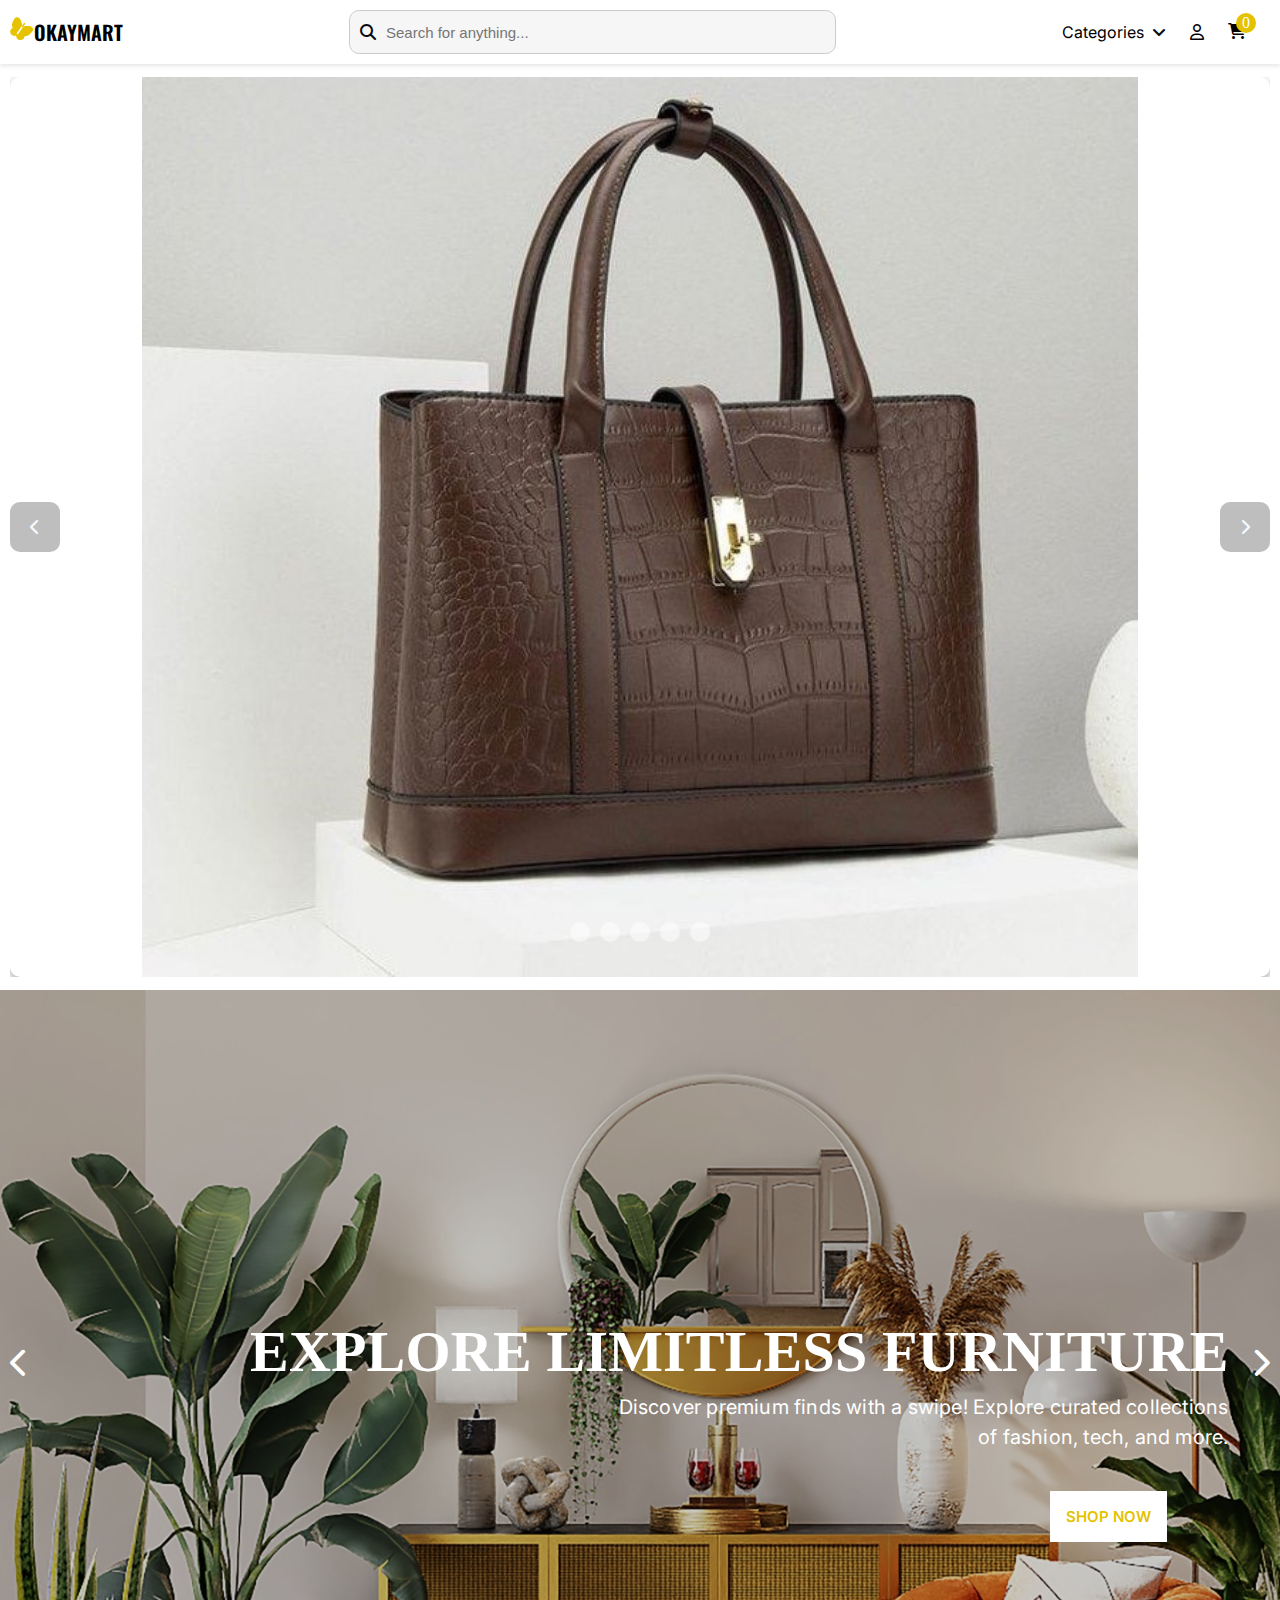
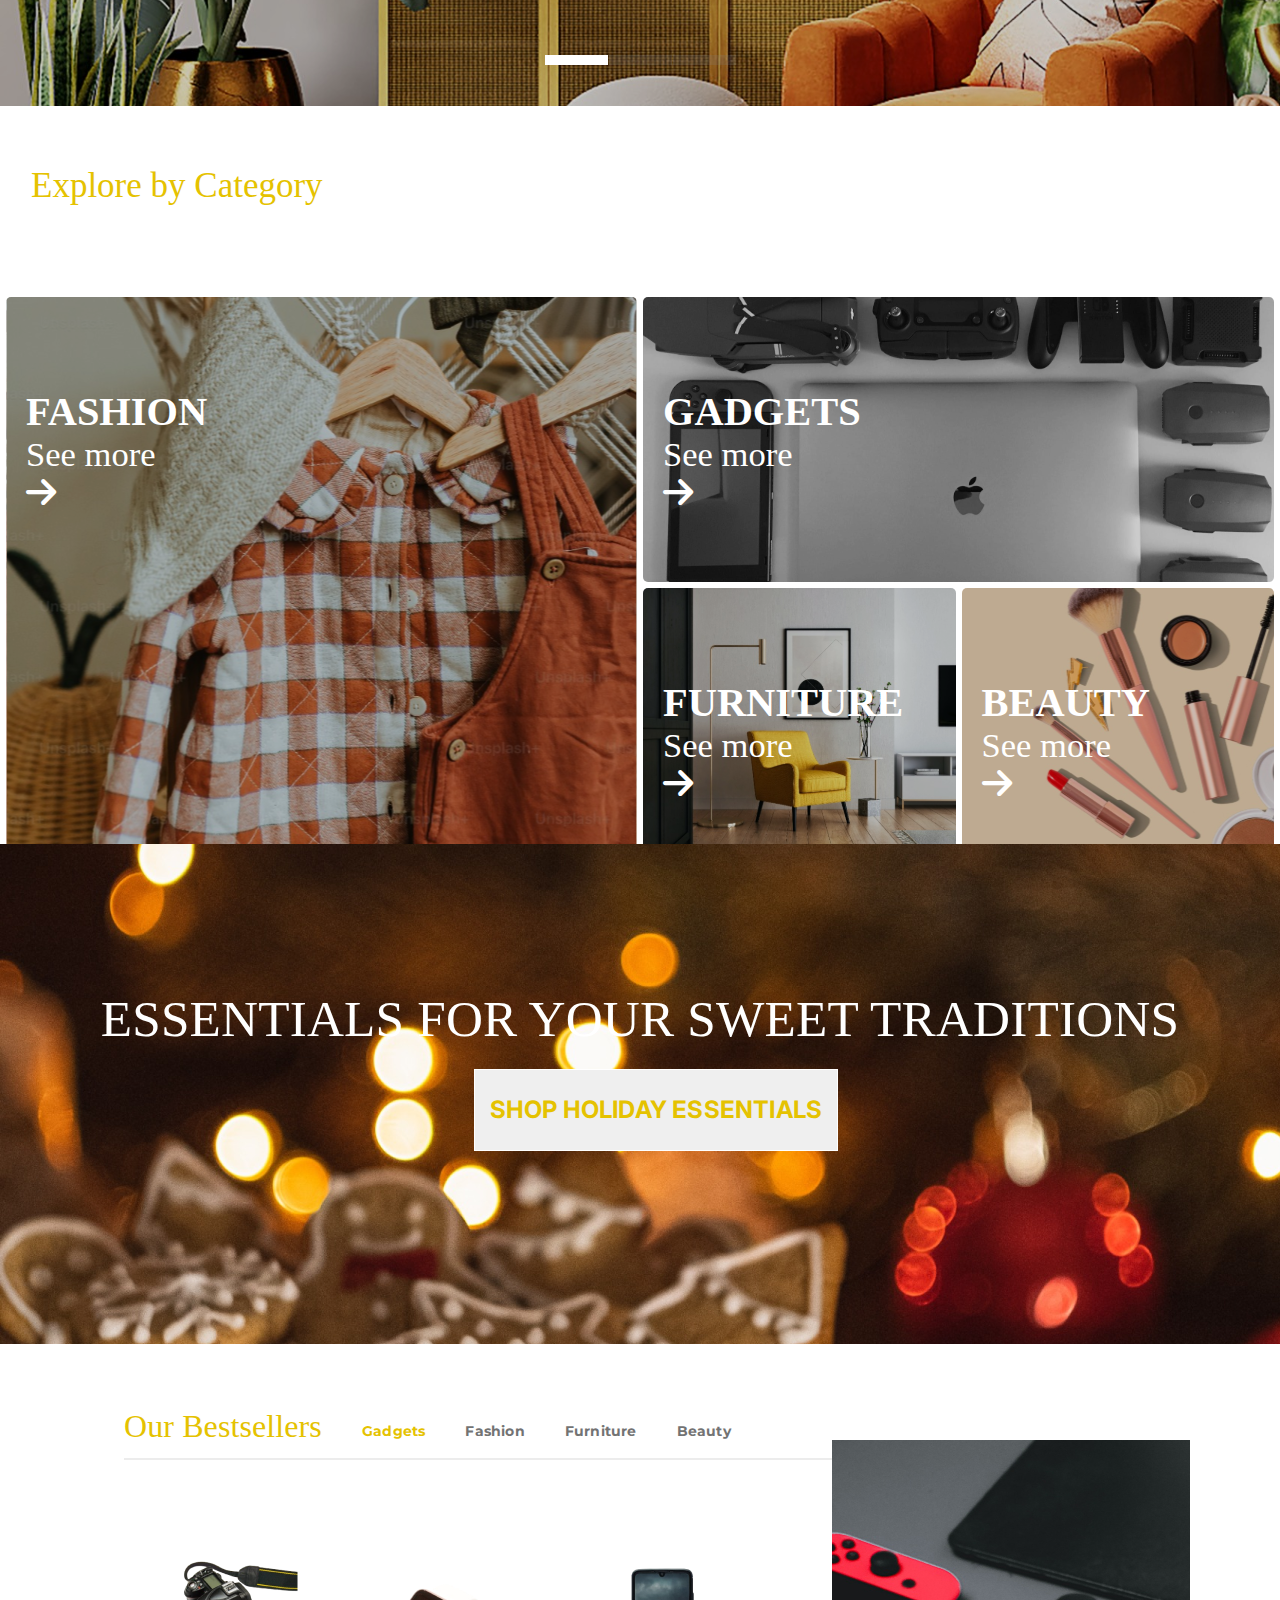
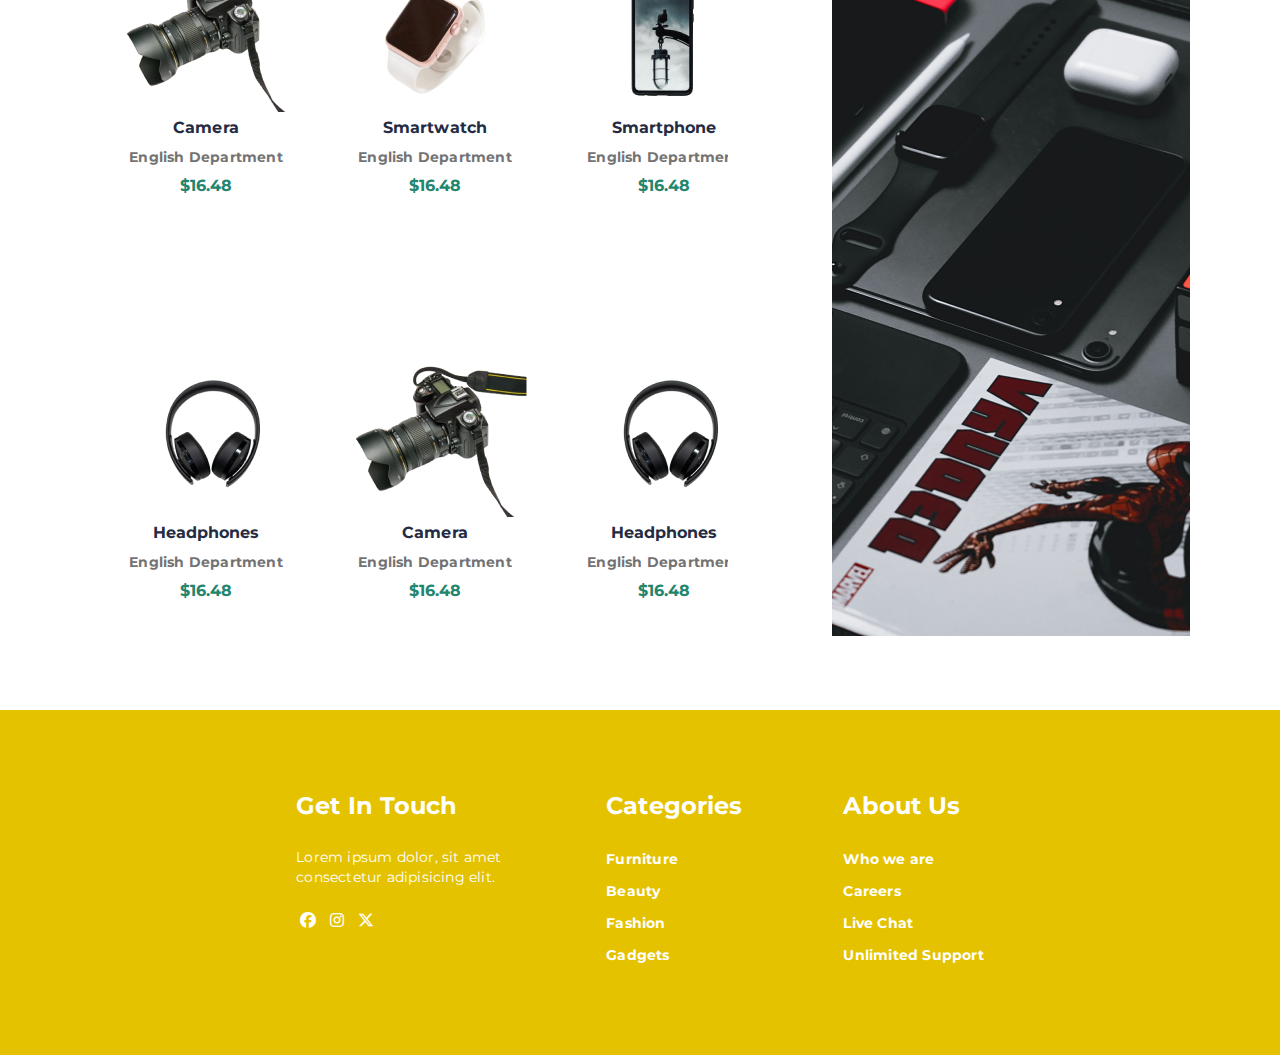
==== commit 047bf4d2: "some development" ====
--- a/index.html
+++ b/index.html
@@ -139,7 +139,8 @@
         </ul>
       </div>
     </div>
-    <div class="category-title">Explore by Category</div>
+    <div class="category-container" id="category-container">
+      <div class="category-title">Explore by Category</div>
     <div class="category-options">
       <section class="image-left">
         <div class="category-options-text">
@@ -147,7 +148,7 @@
           <p>See more</p>
           <i class="fa-solid fa-arrow-right"></i>
         </div>
-        <img src="assets/images/fashion1.svg" alt="fashion" style="height: 575px" />
+        <img src="assets/images/fashion1.svg" alt="fashion" />
       </section>
       <section class="image-right">
         <div class="category-options-text">
@@ -173,6 +174,7 @@
         </div>
         <img class="image-bottom" src="assets/images/beauty.svg" alt="beauty" />
       </section>
+    </div>
     </div>
     <div class="essentials-tag">
       <h3>Essentials for your sweet traditions</h3>
--- a/assets/css/styles.css
+++ b/assets/css/styles.css
@@ -143,12 +143,19 @@
   opacity: 8;
 }
 
+.category-container{
+  display: block;
+  margin: 0;
+  padding: 0;
+  margin-bottom: 50px;
+}
+
 .category-title {
   position: relative;
   padding: 60px 0 0 31px;
   color: var(--Gold, #e5c200);
   font-family: Playfair Display;
-  font-size: 32px;
+  font-size: 35px;
   font-style: normal;
   font-weight: 400;
   line-height: normal;
@@ -166,9 +173,9 @@
 }*/
 
 .category-options {
-  --gap: 16px;
+  --gap: 6px;
   --num-cols: 4;
-  --row-height: 300px;
+  --row-height: 285px;
 
   display: grid;
   padding: var(--gap);
@@ -181,12 +188,15 @@
 
 .category-options section {
   display: grid;
+  /* border-radius: 10px; */
 }
 
 .category-options > section > img {
   width: 100%;
+  min-height: 285px;
   height: 100%;
   object-fit: cover;
+  border-radius: 5px;
 }
 
 .image-left {
@@ -194,25 +204,48 @@
   grid-row: span 2;
 }
 
+.image-left img{
+  height: 575px !important;
+}
+
 .image-right {
   grid-column: span 2;
 }
 
 .category-options-text {
   position: relative;
-  top: 80px;
+  top: 24vh;
   left: 20px;
   color: rgba(255, 255, 255, 1);
-  /*font-size: 30px;*/
+  font-size: 2.7vw;
+}
+
+@media (max-width: 768px){
+  .image-left img{
+    height: 410px !important;
+  }
+  .category-options{
+    --row-height: 200px;
+  }
+
+  .category-options > section > img{
+    min-height: 200px;
+  }
+
+  .category-options-text{
+    top: 7vh;
+    left: 10px;
+  }
 }
 
 .essentials-tag {
-  background: url(assets/essentials.png), lightgray 50% / cover no-repeat;
+  background: url(/assets/images/essentials.png) no-repeat;
   height: 500px;
   position: relative;
   vertical-align: middle;
   align-items: center;
   justify-content: center;
+  margin: 20px auto;
 }
 
 .essentials-tag h3 {
@@ -221,7 +254,7 @@
   color: var(--light-text-color, #fff);
   text-align: center;
   font-family: Playfair Display;
-  font-size: 40px;
+  font-size: 4vw;
   font-style: normal;
   font-weight: 500;
   line-height: 50px; /* 125% */
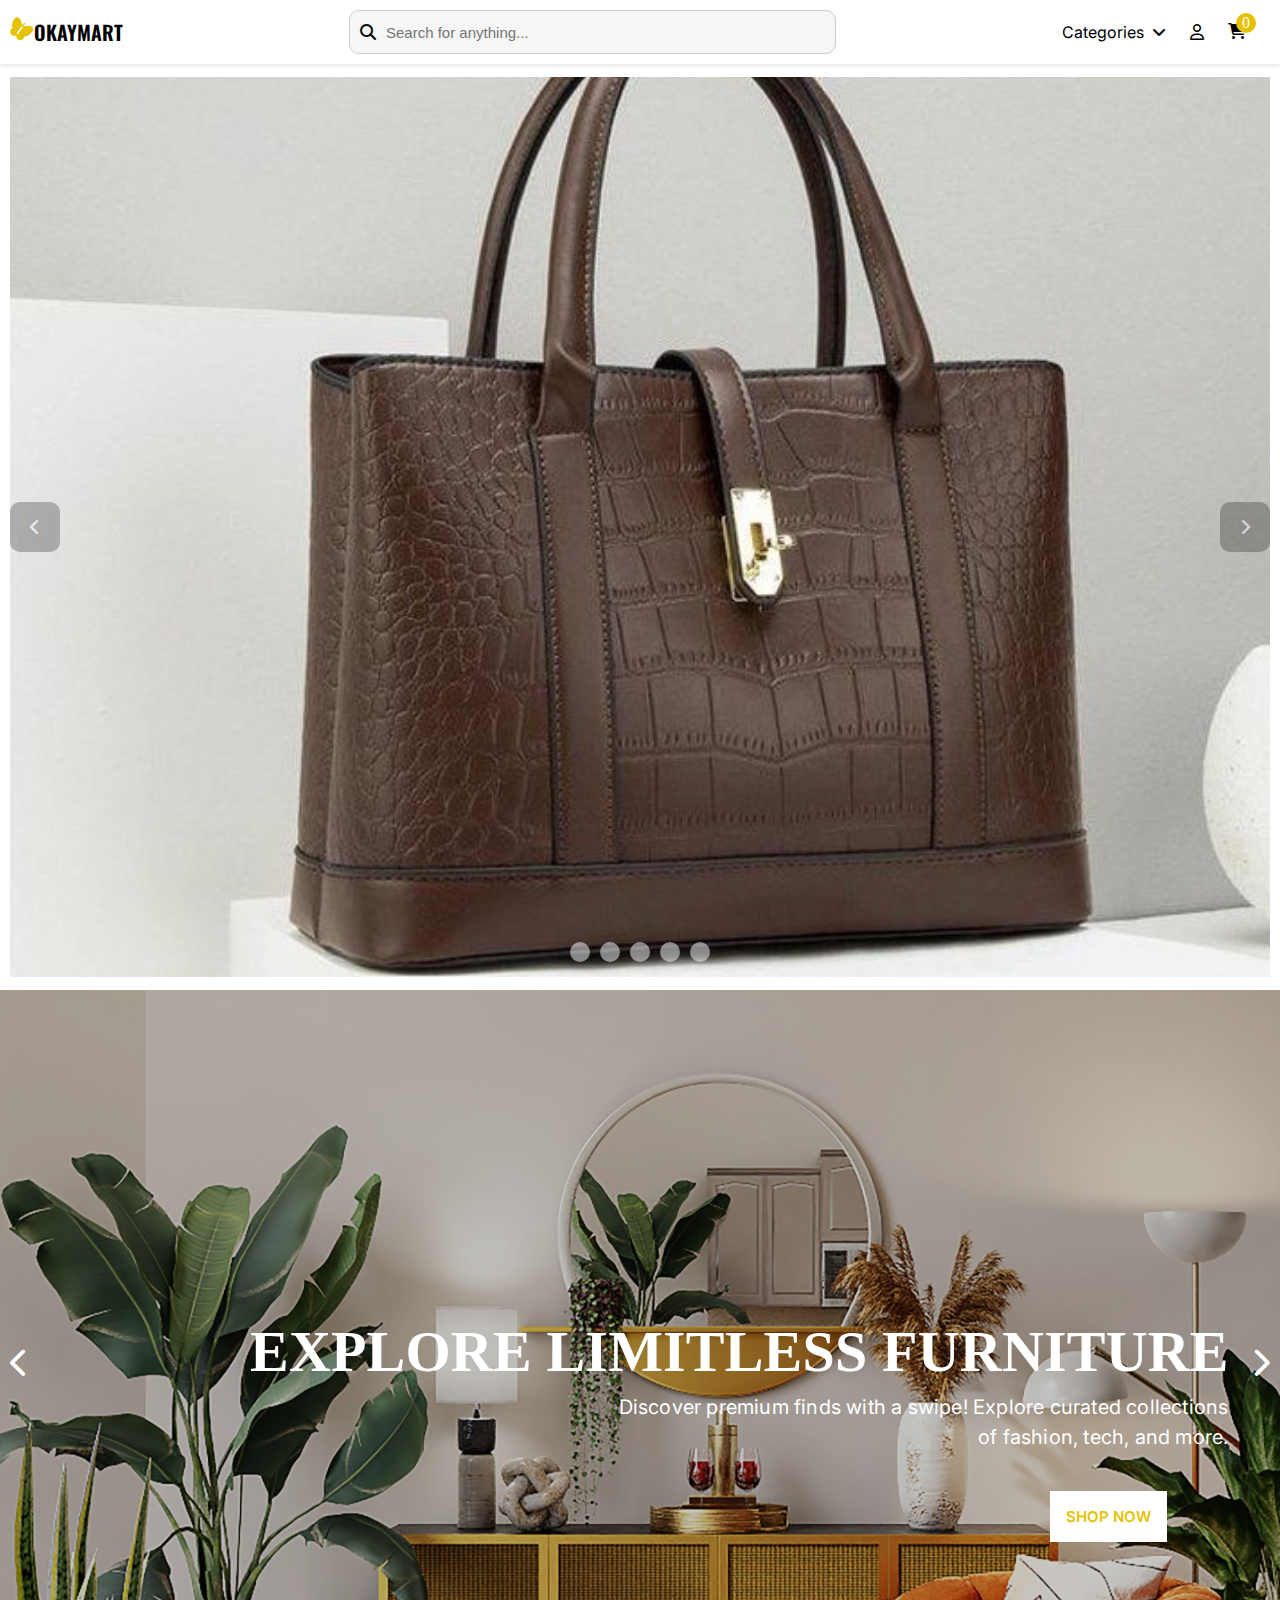
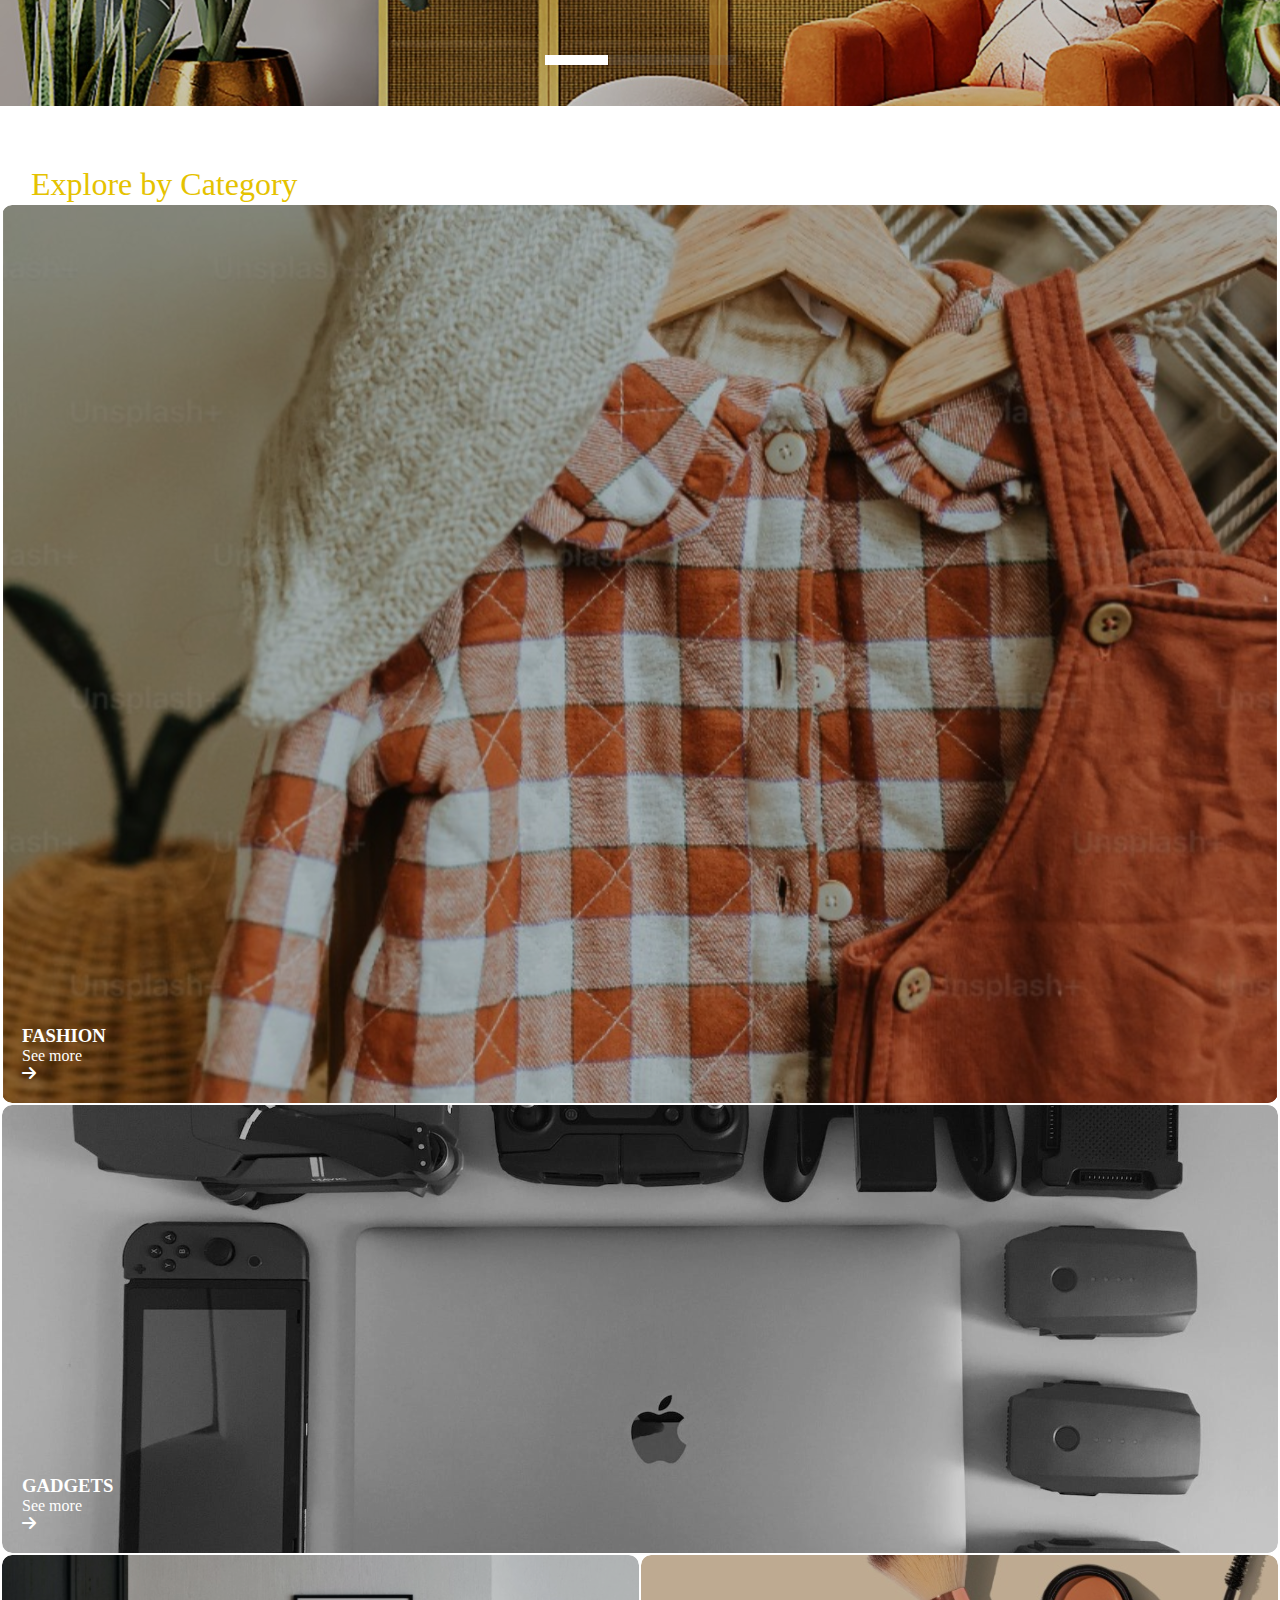
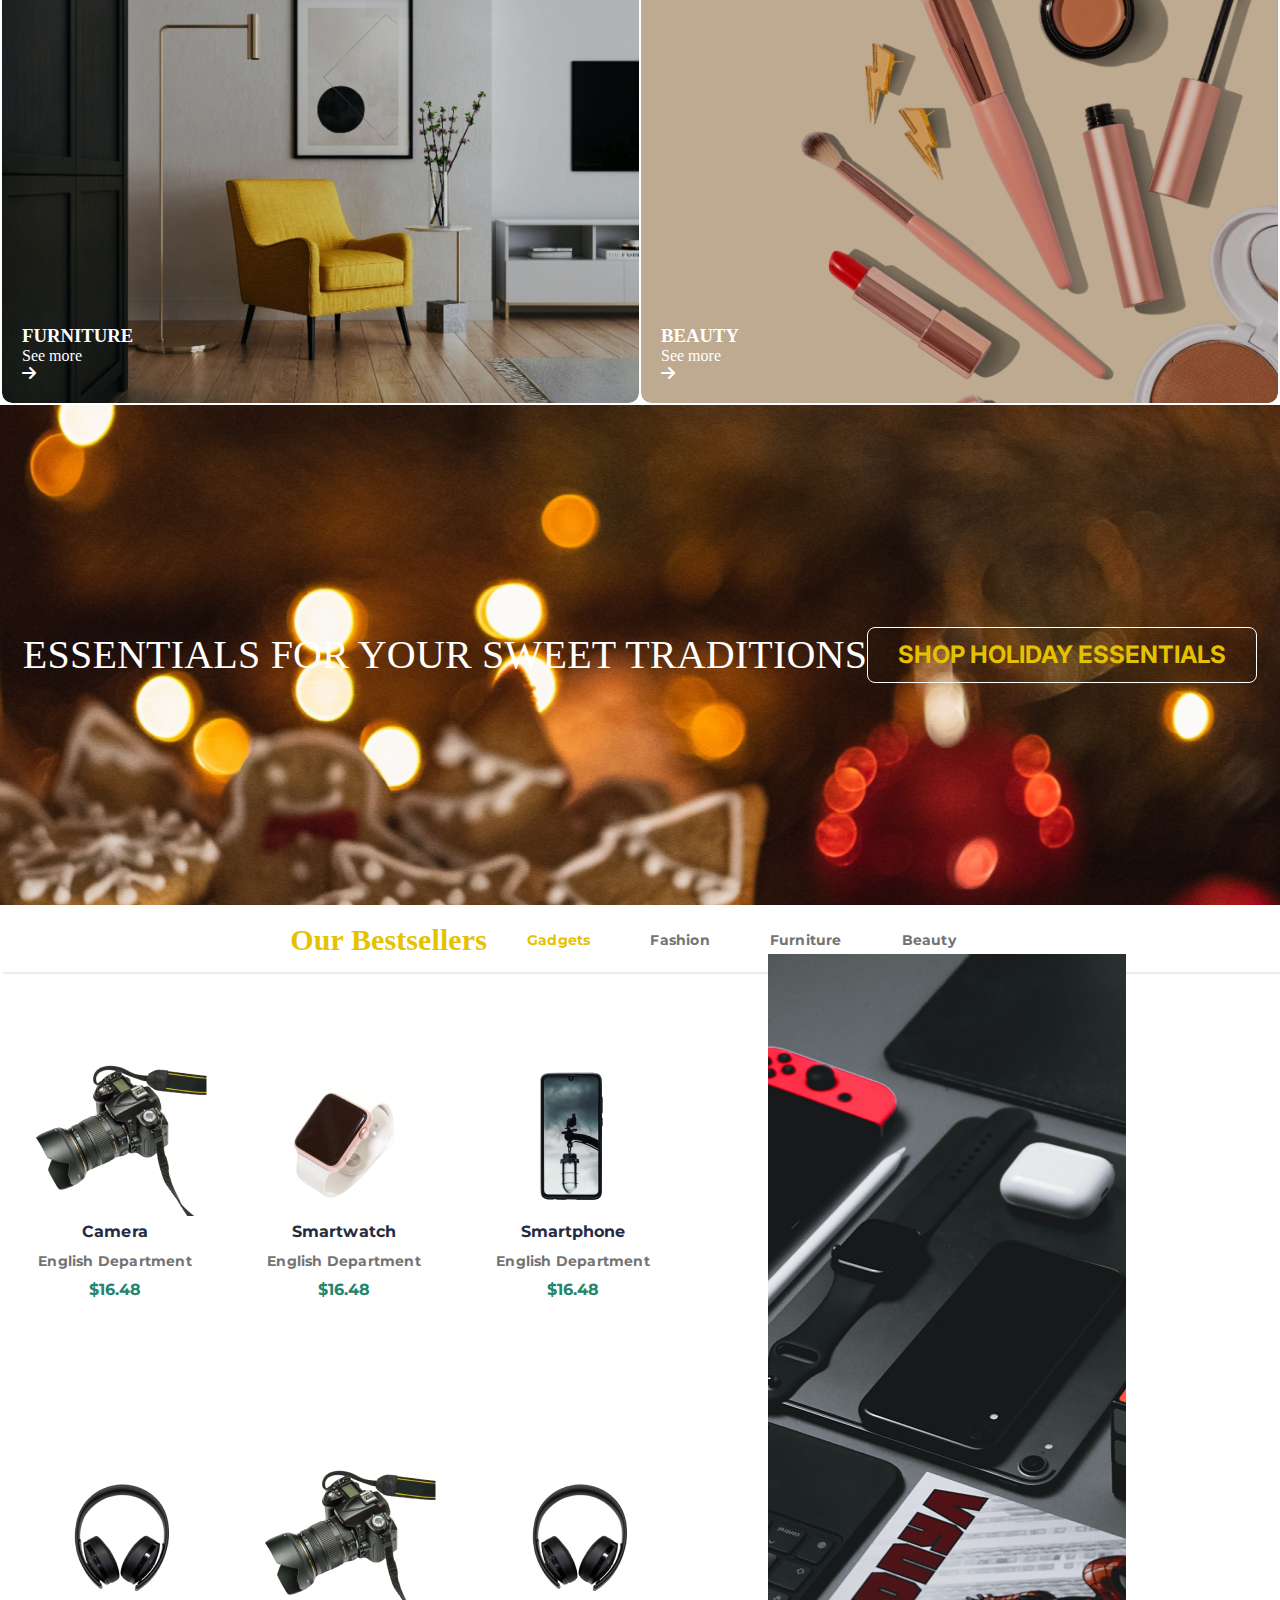
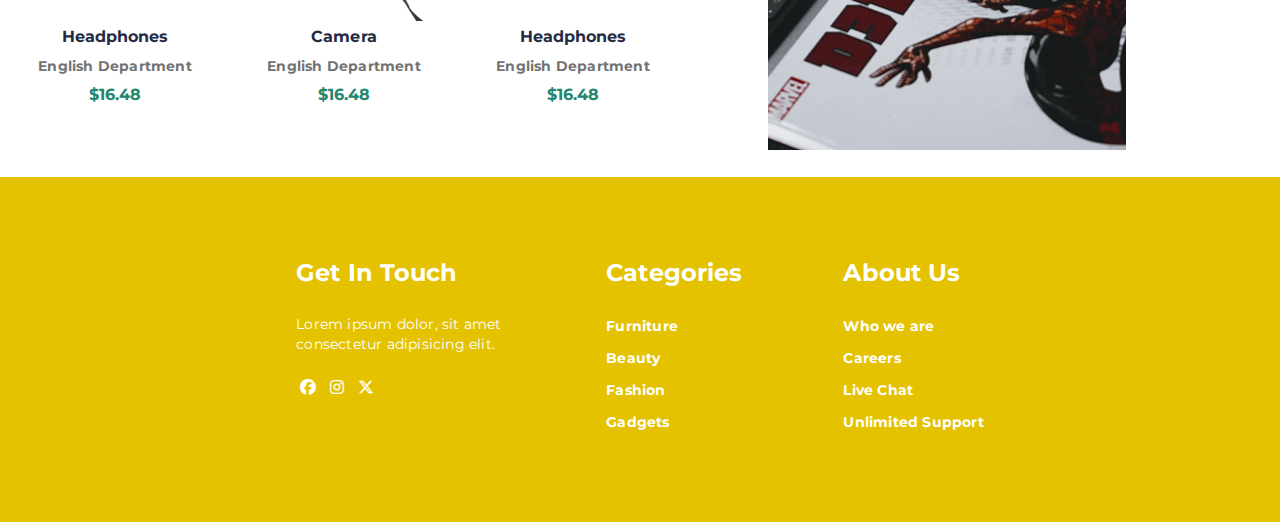
==== commit 9ecbc0e4: "message" ====
--- a/index.html
+++ b/index.html
@@ -139,8 +139,7 @@
         </ul>
       </div>
     </div>
-    <div class="category-container" id="category-container">
-      <div class="category-title">Explore by Category</div>
+    <div class="category-title">Explore by Category</div>
     <div class="category-options">
       <section class="image-left">
         <div class="category-options-text">
@@ -174,7 +173,6 @@
         </div>
         <img class="image-bottom" src="assets/images/beauty.svg" alt="beauty" />
       </section>
-    </div>
     </div>
     <div class="essentials-tag">
       <h3>Essentials for your sweet traditions</h3>
@@ -189,7 +187,7 @@
         <a href="#">Beauty</a>
         <div class="nav-controls">
           <span class="circle-arrow-left">
-            <i class="fi fi-ts-angle-circle-left""></i>
+            <i class="fi fi-ts-angle-circle-left"></i>
               </span>
               <span class=" circle-arrow-right">
               <i class="fi fi-ts-angle-circle-right"></i>
@@ -197,99 +195,175 @@
         </div>
       </div>
       <div class="nav-rect"></div>
-      <div class="left-panel-carousel-container">
-        <div class="left-panel-carousel">
-          <div class="item-carousel-container-slider">
-            <section>
-              <div class="box">
-                <img src="assets/images/camera.png" alt="camera">
-                <h3>Camera</h3>
-                <p>English Department</p>
-                <h4>$16.48</h4>
-              </div>
-              <div class="box">
-                <img src="assets/images/smartwatch.png" alt="smartwatch">
-                <h3>Smartwatch</h3>
-                <p>English Department</p>
-                <h4>$16.48</h4>
-              </div>
-              <div class="box">
-                <img src="assets/images/smartphone.png" alt="smartphone">
-                <h3>Smartphone</h3>
-                <p>English Department</p>
-                <h4>$16.48</h4>
-              </div>
-              <div class="box">
-                <img src="assets/images/heaphones.png" alt="headphones">
-                <h3>Headphones</h3>
-                <p>English Department</p>
-                <h4>$16.48</h4>
-              </div>
-              <div class="box">
-                <img src="assets/images/camera.png" alt="camera">
-                <h3>Camera</h3>
-                <p>English Department</p>
-                <h4>$16.48</h4>
-              </div>
-              <div class="box">
-                <img src="assets/images/heaphones.png" alt="headphones">
-                <h3>Headphones</h3>
-                <p>English Department</p>
-                <h4>$16.48</h4>
-              </div>
-            </section>
-            <section>
-              <div class="box">
-                <img src="assets/images/bag.jpg" alt="bag" style="width: 183px; height: 162px;">
-                <h3>Bag</h3>
-                <p>English Department</p>
-                <h4>$16.48</h4>
-              </div>
-              <div class="box">
-                <img src="assets/images/shoes.jpg" alt="shoe" style="width: 183px; height: 162px;">
-                <h3>Shoe</h3>
-                <p>English Department</p>
-                <h4>$16.48</h4>
-              </div>
-              <div class="box">
-                <img src="assets/images/jacket.jpg" alt="jacket" style="width: 183px; height: 162px;">
-                <h3>Jacket</h3>
-                <p>English Department</p>
-                <h4>$16.48</h4>
-              </div>
-              <div class="box">
-                <img src="assets/images/glasses.jpg" alt="glasses" style="width: 183px; height: 162px;">
-                <h3>Glasses</h3>
-                <p>English Department</p>
-                <h4>$16.48</h4>
-              </div>
-              <div class="box">
-                <img src="assets/images/jeans.jpg" alt="jeans" style="width: 183px; height: 162px;">
-                <h3>Jeans</h3>
-                <p>English Department</p>
-                <h4>$16.48</h4>
-              </div>
-              <div class="box">
-                <img src="assets/images/shirt.jpg" alt="t-shirt" style="width: 183px; height: 162px;">
-                <h3>T-shirt</h3>
-                <p>English Department</p>
-                <h4>$16.48</h4>
-              </div>
-            </section>
-            <section></section>
-            <section></section>
+      <div class="panel-carousel-container" id="panel-carousel-container">
+        <div class="left-panel-carousel-container">
+          <div class="left-panel-carousel">
+            <div class="item-carousel-container-slider">
+              <section>
+                <div class="box">
+                  <img src="assets/images/camera.png" alt="camera">
+                  <h3>Camera</h3>
+                  <p>English Department</p>
+                  <h4>$16.48</h4>
+                </div>
+                <div class="box">
+                  <img src="assets/images/smartwatch.png" alt="smartwatch">
+                  <h3>Smartwatch</h3>
+                  <p>English Department</p>
+                  <h4>$16.48</h4>
+                </div>
+                <div class="box">
+                  <img src="assets/images/smartphone.png" alt="smartphone">
+                  <h3>Smartphone</h3>
+                  <p>English Department</p>
+                  <h4>$16.48</h4>
+                </div>
+                <div class="box">
+                  <img src="assets/images/heaphones.png" alt="headphones">
+                  <h3>Headphones</h3>
+                  <p>English Department</p>
+                  <h4>$16.48</h4>
+                </div>
+                <div class="box">
+                  <img src="assets/images/camera.png" alt="camera">
+                  <h3>Camera</h3>
+                  <p>English Department</p>
+                  <h4>$16.48</h4>
+                </div>
+                <div class="box">
+                  <img src="assets/images/heaphones.png" alt="headphones">
+                  <h3>Headphones</h3>
+                  <p>English Department</p>
+                  <h4>$16.48</h4>
+                </div>
+              </section>
+              <section>
+                <div class="box">
+                  <img src="assets/images/bag.jpg" alt="bag" style="width: 183px; height: 162px;">
+                  <h3>Bag</h3>
+                  <p>English Department</p>
+                  <h4>$16.48</h4>
+                </div>
+                <div class="box">
+                  <img src="assets/images/shoes.jpg" alt="shoe" style="width: 183px; height: 162px;">
+                  <h3>Shoe</h3>
+                  <p>English Department</p>
+                  <h4>$16.48</h4>
+                </div>
+                <div class="box">
+                  <img src="assets/images/jacket.jpg" alt="jacket" style="width: 183px; height: 162px;">
+                  <h3>Jacket</h3>
+                  <p>English Department</p>
+                  <h4>$16.48</h4>
+                </div>
+                <div class="box">
+                  <img src="assets/images/glasses.jpg" alt="glasses" style="width: 183px; height: 162px;">
+                  <h3>Glasses</h3>
+                  <p>English Department</p>
+                  <h4>$16.48</h4>
+                </div>
+                <div class="box">
+                  <img src="assets/images/jeans.jpg" alt="jeans" style="width: 183px; height: 162px;">
+                  <h3>Jeans</h3>
+                  <p>English Department</p>
+                  <h4>$16.48</h4>
+                </div>
+                <div class="box">
+                  <img src="assets/images/shirt.jpg" alt="t-shirt" style="width: 183px; height: 162px;">
+                  <h3>T-shirt</h3>
+                  <p>English Department</p>
+                  <h4>$16.48</h4>
+                </div>
+              </section>
+              <section>
+                <div class="box">
+                  <img src="assets/images/bag.jpg" alt="bag" style="width: 183px; height: 162px;">
+                  <h3>Bag</h3>
+                  <p>English Department</p>
+                  <h4>$16.48</h4>
+                </div>
+                <div class="box">
+                  <img src="assets/images/shoes.jpg" alt="shoe" style="width: 183px; height: 162px;">
+                  <h3>Shoe</h3>
+                  <p>English Department</p>
+                  <h4>$16.48</h4>
+                </div>
+                <div class="box">
+                  <img src="assets/images/jacket.jpg" alt="jacket" style="width: 183px; height: 162px;">
+                  <h3>Jacket</h3>
+                  <p>English Department</p>
+                  <h4>$16.48</h4>
+                </div>
+                <div class="box">
+                  <img src="assets/images/glasses.jpg" alt="glasses" style="width: 183px; height: 162px;">
+                  <h3>Glasses</h3>
+                  <p>English Department</p>
+                  <h4>$16.48</h4>
+                </div>
+                <div class="box">
+                  <img src="assets/images/jeans.jpg" alt="jeans" style="width: 183px; height: 162px;">
+                  <h3>Jeans</h3>
+                  <p>English Department</p>
+                  <h4>$16.48</h4>
+                </div>
+                <div class="box">
+                  <img src="assets/images/shirt.jpg" alt="t-shirt" style="width: 183px; height: 162px;">
+                  <h3>T-shirt</h3>
+                  <p>English Department</p>
+                  <h4>$16.48</h4>
+                </div>
+              </section>
+              <section>
+                <div class="box">
+                  <img src="assets/images/bag.jpg" alt="bag" style="width: 183px; height: 162px;">
+                  <h3>Bag</h3>
+                  <p>English Department</p>
+                  <h4>$16.48</h4>
+                </div>
+                <div class="box">
+                  <img src="assets/images/shoes.jpg" alt="shoe" style="width: 183px; height: 162px;">
+                  <h3>Shoe</h3>
+                  <p>English Department</p>
+                  <h4>$16.48</h4>
+                </div>
+                <div class="box">
+                  <img src="assets/images/jacket.jpg" alt="jacket" style="width: 183px; height: 162px;">
+                  <h3>Jacket</h3>
+                  <p>English Department</p>
+                  <h4>$16.48</h4>
+                </div>
+                <div class="box">
+                  <img src="assets/images/glasses.jpg" alt="glasses" style="width: 183px; height: 162px;">
+                  <h3>Glasses</h3>
+                  <p>English Department</p>
+                  <h4>$16.48</h4>
+                </div>
+                <div class="box">
+                  <img src="assets/images/jeans.jpg" alt="jeans" style="width: 183px; height: 162px;">
+                  <h3>Jeans</h3>
+                  <p>English Department</p>
+                  <h4>$16.48</h4>
+                </div>
+                <div class="box">
+                  <img src="assets/images/shirt.jpg" alt="t-shirt" style="width: 183px; height: 162px;">
+                  <h3>T-shirt</h3>
+                  <p>English Department</p>
+                  <h4>$16.48</h4>
+                </div>
+              </section>
+            </div>
           </div>
         </div>
-      </div>
-      <div class="right-panel-carousel-container">
-        <div class="right-panel-carousel">
-          <div class="right-item-carousel-container-slider">
-            <section>
-              <img src="assets/images/gadget-card-cover-5.jpg" alt="gadgets">
-            </section>
-            <section>
-              <img src="assets/images/fashion-group.jpg" alt="fashion-group" style="width: 430px; height: 796px;">
-            </section>
+        <div class="right-panel-carousel-container">
+          <div class="right-panel-carousel">
+            <div class="right-item-carousel-container-slider">
+              <section>
+                <img src="assets/images/gadget-card-cover-5.jpg" alt="gadgets">
+              </section>
+              <section>
+                <img src="assets/images/fashion-group.jpg" alt="fashion-group" style="width: 430px; height: 796px;">
+              </section>
+            </div>
           </div>
         </div>
       </div>
--- a/assets/css/styles.css
+++ b/assets/css/styles.css
@@ -143,19 +143,12 @@
   opacity: 8;
 }
 
-.category-container{
-  display: block;
-  margin: 0;
-  padding: 0;
-  margin-bottom: 50px;
-}
-
 .category-title {
   position: relative;
   padding: 60px 0 0 31px;
   color: var(--Gold, #e5c200);
   font-family: Playfair Display;
-  font-size: 35px;
+  font-size: 32px;
   font-style: normal;
   font-weight: 400;
   line-height: normal;
@@ -171,32 +164,29 @@
   gap: 2vmin;
   grid-auto-flow: dense;
 }*/
-
 .category-options {
-  --gap: 6px;
+  --min-gap: 2px;
   --num-cols: 4;
-  --row-height: 285px;
+  --row-height: calc((100vh - 2 * var(--min-gap)) / 2);
 
   display: grid;
-  padding: var(--gap);
-  grid-template-columns: repeat(var(--num-cols), 1fr);
+  padding: var(--min-gap);
+  grid-template-columns: repeat(2, 1fr);
   grid-auto-rows: var(--row-height);
-  gap: var(--gap);
-  position: relative;
-  top: -40px;
+  gap: var(--min-gap);
 }
 
 .category-options section {
-  display: grid;
-  /* border-radius: 10px; */
+  position: relative;
+  border-radius: 10px;
+  overflow: hidden;
 }
 
 .category-options > section > img {
   width: 100%;
-  min-height: 285px;
   height: 100%;
   object-fit: cover;
-  border-radius: 5px;
+  border-radius: 10px;
 }
 
 .image-left {
@@ -204,104 +194,119 @@
   grid-row: span 2;
 }
 
-.image-left img{
-  height: 575px !important;
-}
-
 .image-right {
   grid-column: span 2;
 }
 
 .category-options-text {
-  position: relative;
-  top: 24vh;
+  position: absolute;
+  bottom: 20px;
   left: 20px;
   color: rgba(255, 255, 255, 1);
-  font-size: 2.7vw;
-}
-
-@media (max-width: 768px){
-  .image-left img{
-    height: 410px !important;
+}
+
+@media screen and (max-width: 600px) {
+  .category-options {
+    grid-template-columns: repeat(1, 1fr);
   }
-  .category-options{
-    --row-height: 200px;
-  }
-
-  .category-options > section > img{
-    min-height: 200px;
-  }
-
-  .category-options-text{
-    top: 7vh;
-    left: 10px;
-  }
 }
 
 .essentials-tag {
-  background: url(/assets/images/essentials.png) no-repeat;
+  background: url("/assets/images/essentials.png");
+  background-color: lightgray;
+  background-position: 50%;
+  background-size: cover;
   height: 500px;
   position: relative;
-  vertical-align: middle;
+  display: flex;
   align-items: center;
   justify-content: center;
-  margin: 20px auto;
+  padding: 10px;
+  overflow: hidden;
+}
+
+.essentials-tag::before {
+  content: '';
+  position: absolute;
+  top: 0;
+  left: 0;
+  width: 100%;
+  height: 100%;
+  background: linear-gradient(rgba(255, 255, 255, 0.3), rgba(255, 255, 255, 0.3));
+  opacity: 0;
+  transition: opacity 0.3s ease-in-out;
+}
+
+.essentials-tag:hover::before {
+  opacity: 1;
+  z-index: 1;
 }
 
 .essentials-tag h3 {
-  position: relative;
-  top: 30%;
   color: var(--light-text-color, #fff);
   text-align: center;
   font-family: Playfair Display;
-  font-size: 4vw;
-  font-style: normal;
+  font-size: 40px;
   font-weight: 500;
-  line-height: 50px; /* 125% */
+  line-height: 50px;
   letter-spacing: 0.2px;
   text-transform: uppercase;
+  z-index: 1;
 }
 
 .essentials-tag button {
-  display: flex;
-  position: absolute;
-  top: 45%;
-  left: 37%;
-  padding: 15px 15px;
-  flex-direction: column;
-  align-items: center;
-  gap: 10px;
+  padding: 15px 30px;
+  background-color: transparent;
   border: 1px solid #fff;
+  border-radius: 8px;
   color: rgba(229, 194, 0, 1);
-  text-align: center;
   font-family: Inter;
   font-size: 24px;
-  font-style: normal;
-  font-weight: 700;
-  line-height: 50px; /* 125% */
-  letter-spacing: 0.2px;
+  font-weight: 700;
+  line-height: 24px;
+  text-align: center;
   text-transform: uppercase;
   cursor: pointer;
+  transition: all 0.3s ease;
+  z-index: 2;
 }
 
 .essentials-tag button:hover {
   background-color: black;
-  border: 1px solid black;
+  border-color: black;
+  color: white;
+}
+
+@media screen and (max-width: 600px) {
+  .essentials-tag h3 {
+    font-size: 20px; /* Adjusted font size for smaller screens */
+    line-height: 30px; /* Adjusted line height for smaller screens */
+  }
+  
+  .essentials-tag button {
+    font-size: 15px; /* Adjusted font size for smaller screens */
+    padding: 5px 10px; /* Adjusted padding for smaller screens */
+  }
 }
 
 .product-tab-wrapper {
   display: block;
-  padding: 30px;
-  transform: translateX(5%);
+  padding: 3px;
+  align-items: center;
+  justify-content: center;
+  /* transform: translateX(5%); */
   overflow: hidden;
 }
 
 .left-panel-nav-bar {
   display: flex;
+  flex-direction: row;
+  flex-wrap: wrap;
+  width: 100vw;
+  position: relative;
   align-items: center;
-  width: 838px;
-  position: relative;
-  left: 30px;
+  justify-content: center;
+  /* left: 30px; */
 }
 
 .left-panel-nav-bar a.highlighted {
@@ -312,10 +317,10 @@
   color: var(--Gold, #e5c200);
   text-align: center;
   font-family: Playfair Display;
-  font-size: 32px;
-  font-style: normal;
-  font-weight: 500;
-  line-height: 24px; /* 75% */
+  font-size: 30px;
+  font-style: normal;
+  font-weight: 600;
+  line-height: 20px; /* 75% */
   letter-spacing: 0.1px;
 }
 
@@ -331,8 +336,8 @@
   letter-spacing: 0.2px;
   padding: 20px;
   position: relative;
-  left: 20px;
-  top: 5px;
+  margin-left: 20px;
+  /* top: 5px; */
 }
 
 .nav-controls span > i {
@@ -345,17 +350,24 @@
 }
 
 .nav-rect {
-  width: 728px;
+  width: 100vw;
   height: 2px;
   background: var(--light-gray-2, #ececec);
   position: relative;
-  left: 30px;
+  /* left: 30px; */
+}
+
+.panel-carousel-container{
+  display: flex;
+  flex-direction: row;
+  flex-wrap: wrap;
+  gap: 5px;
 }
 
 .left-panel-carousel-container {
   width: 52%;
-  margin: 10px auto;
-  float: left;
+  height: 100%;
+  display: block;
 }
 
 .left-panel-carousel {
@@ -366,6 +378,7 @@
 
 .item-carousel-container-slider {
   display: flex;
+  /* flex-direction: column; */
   height: 100%;
   width: 100%;
   transition: all 0.5s;
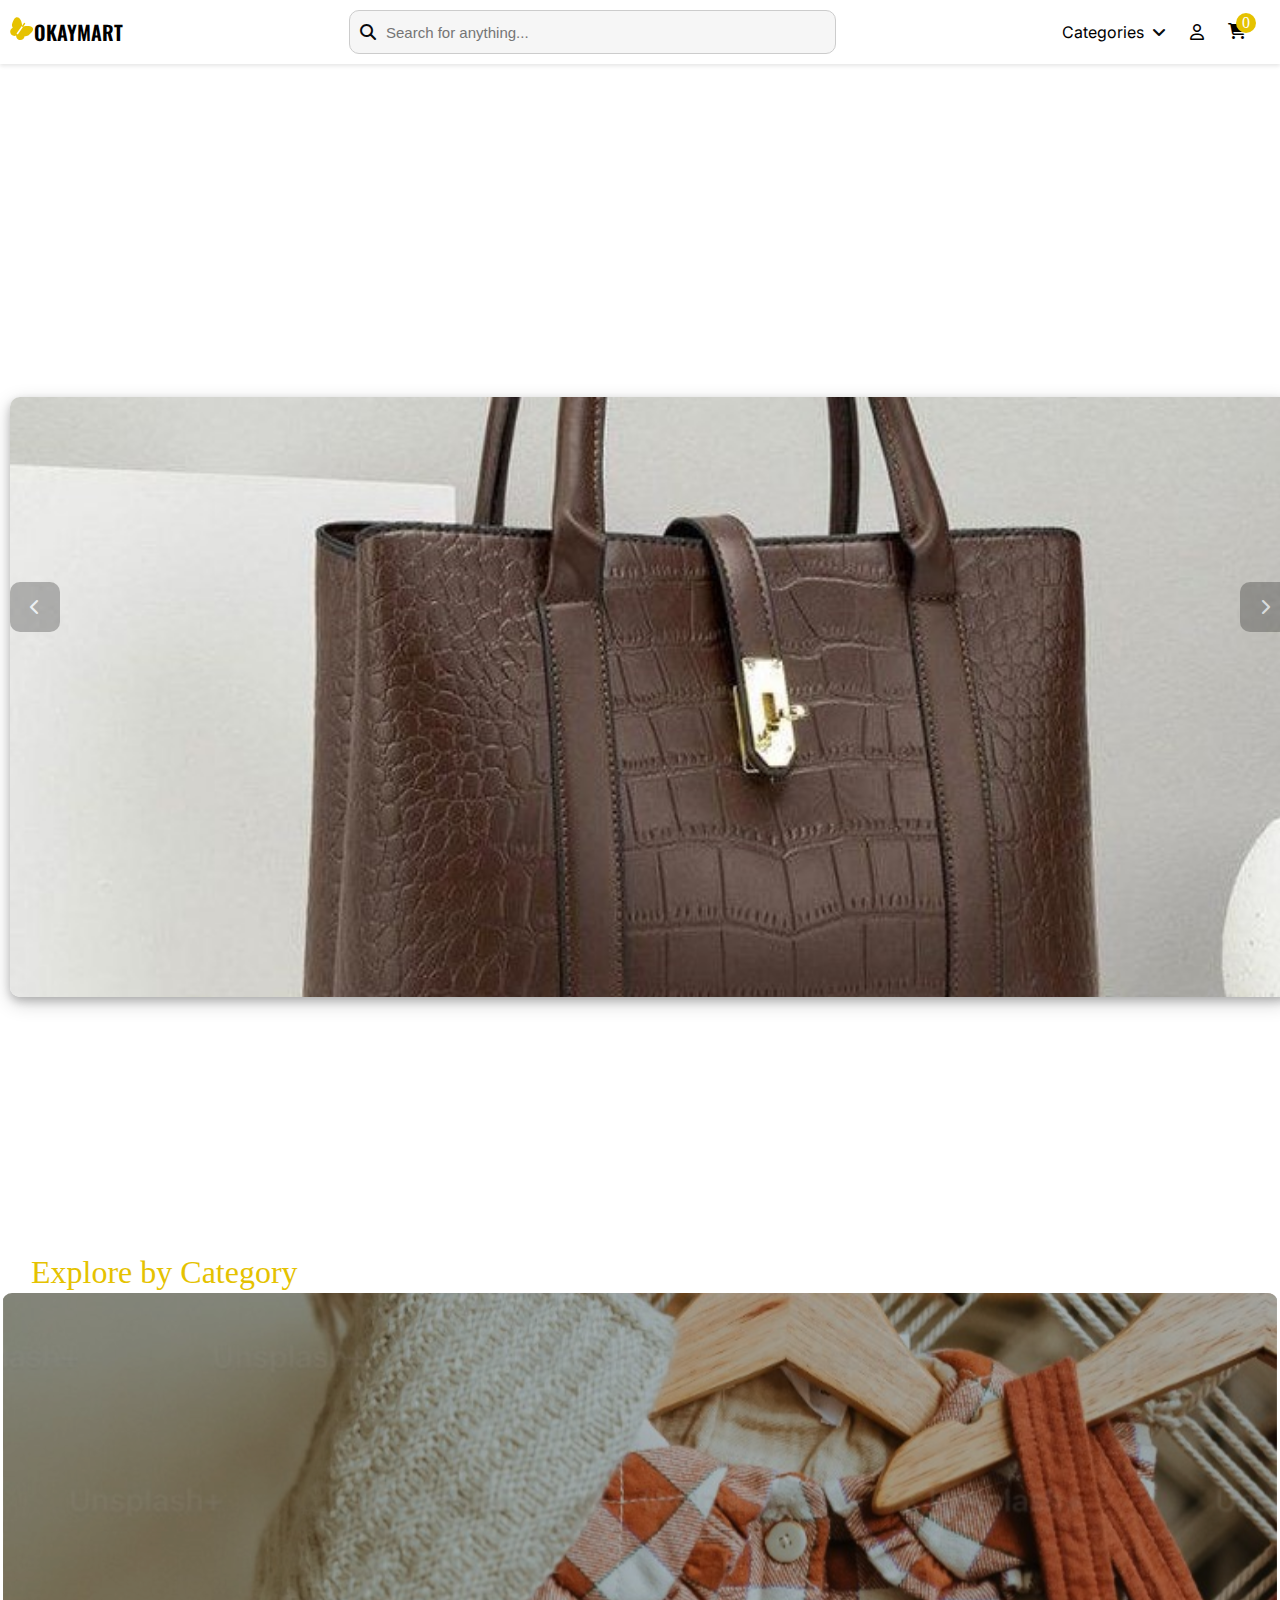
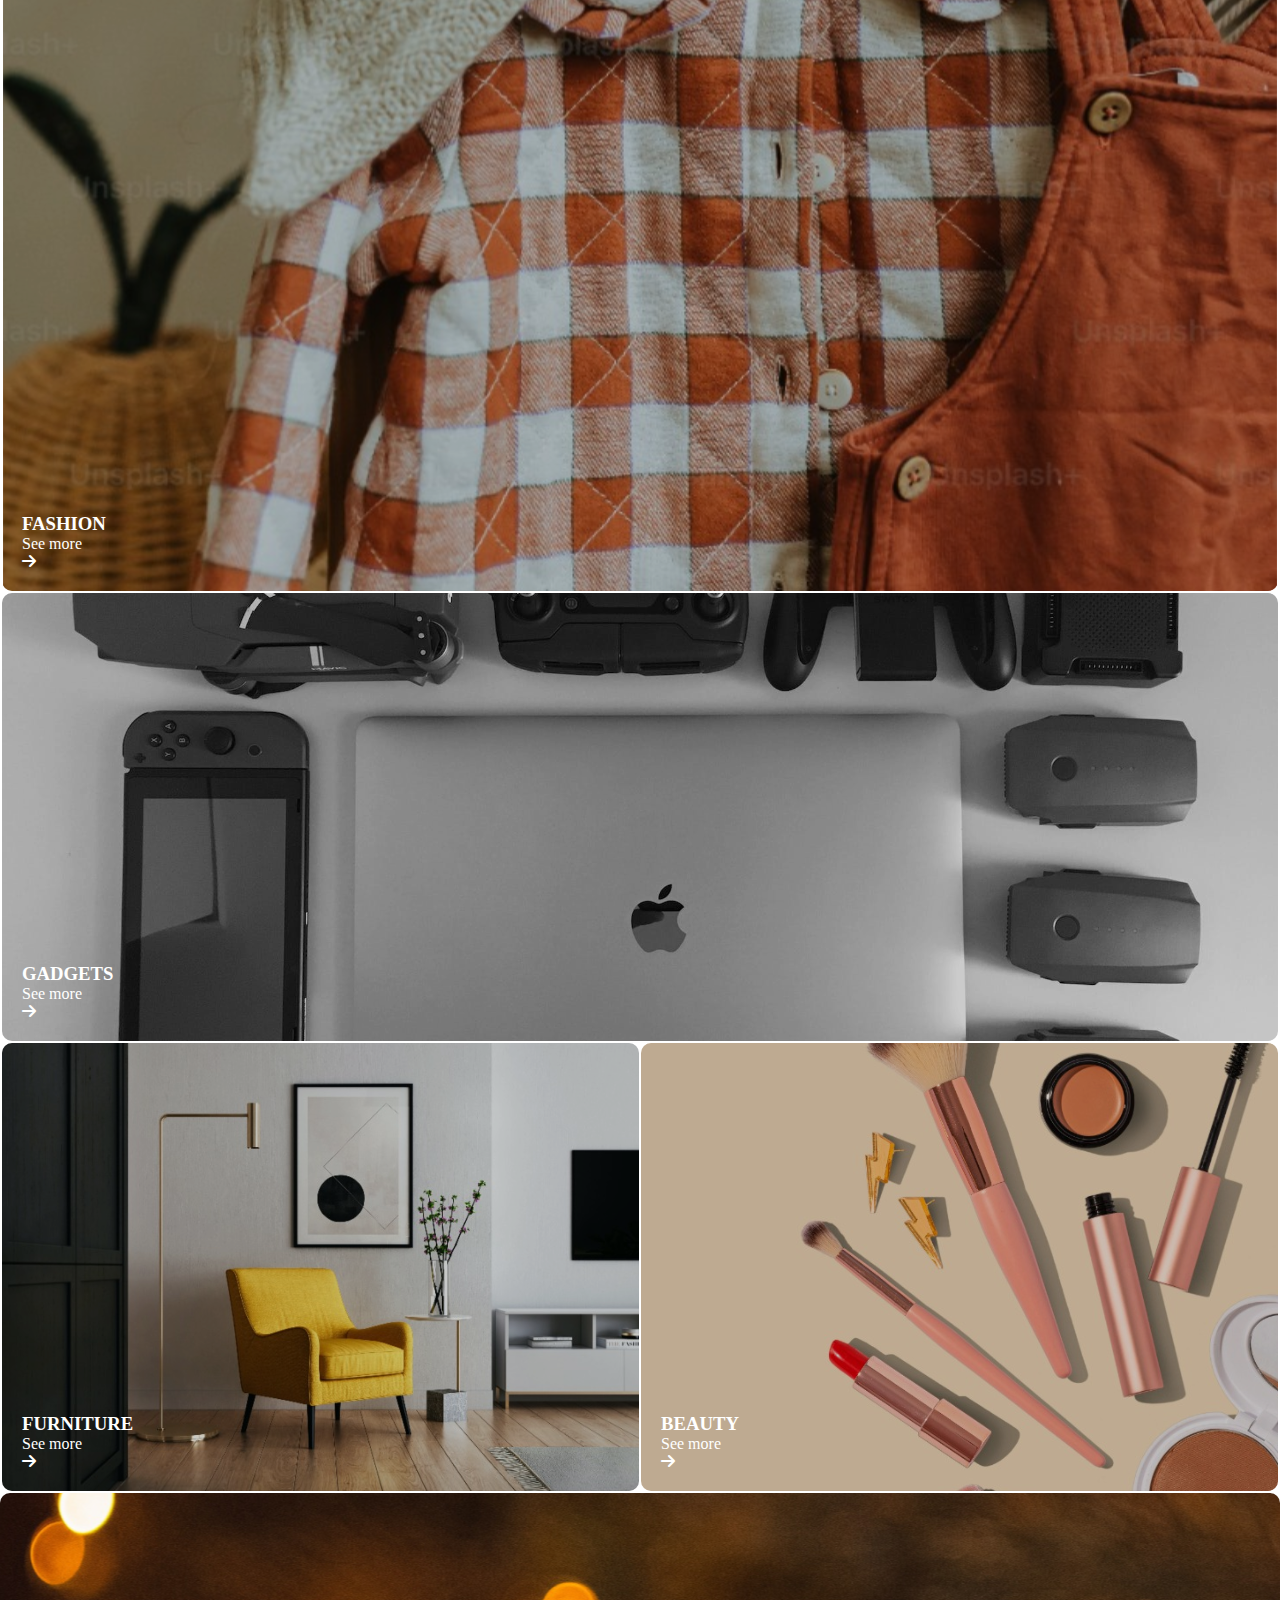
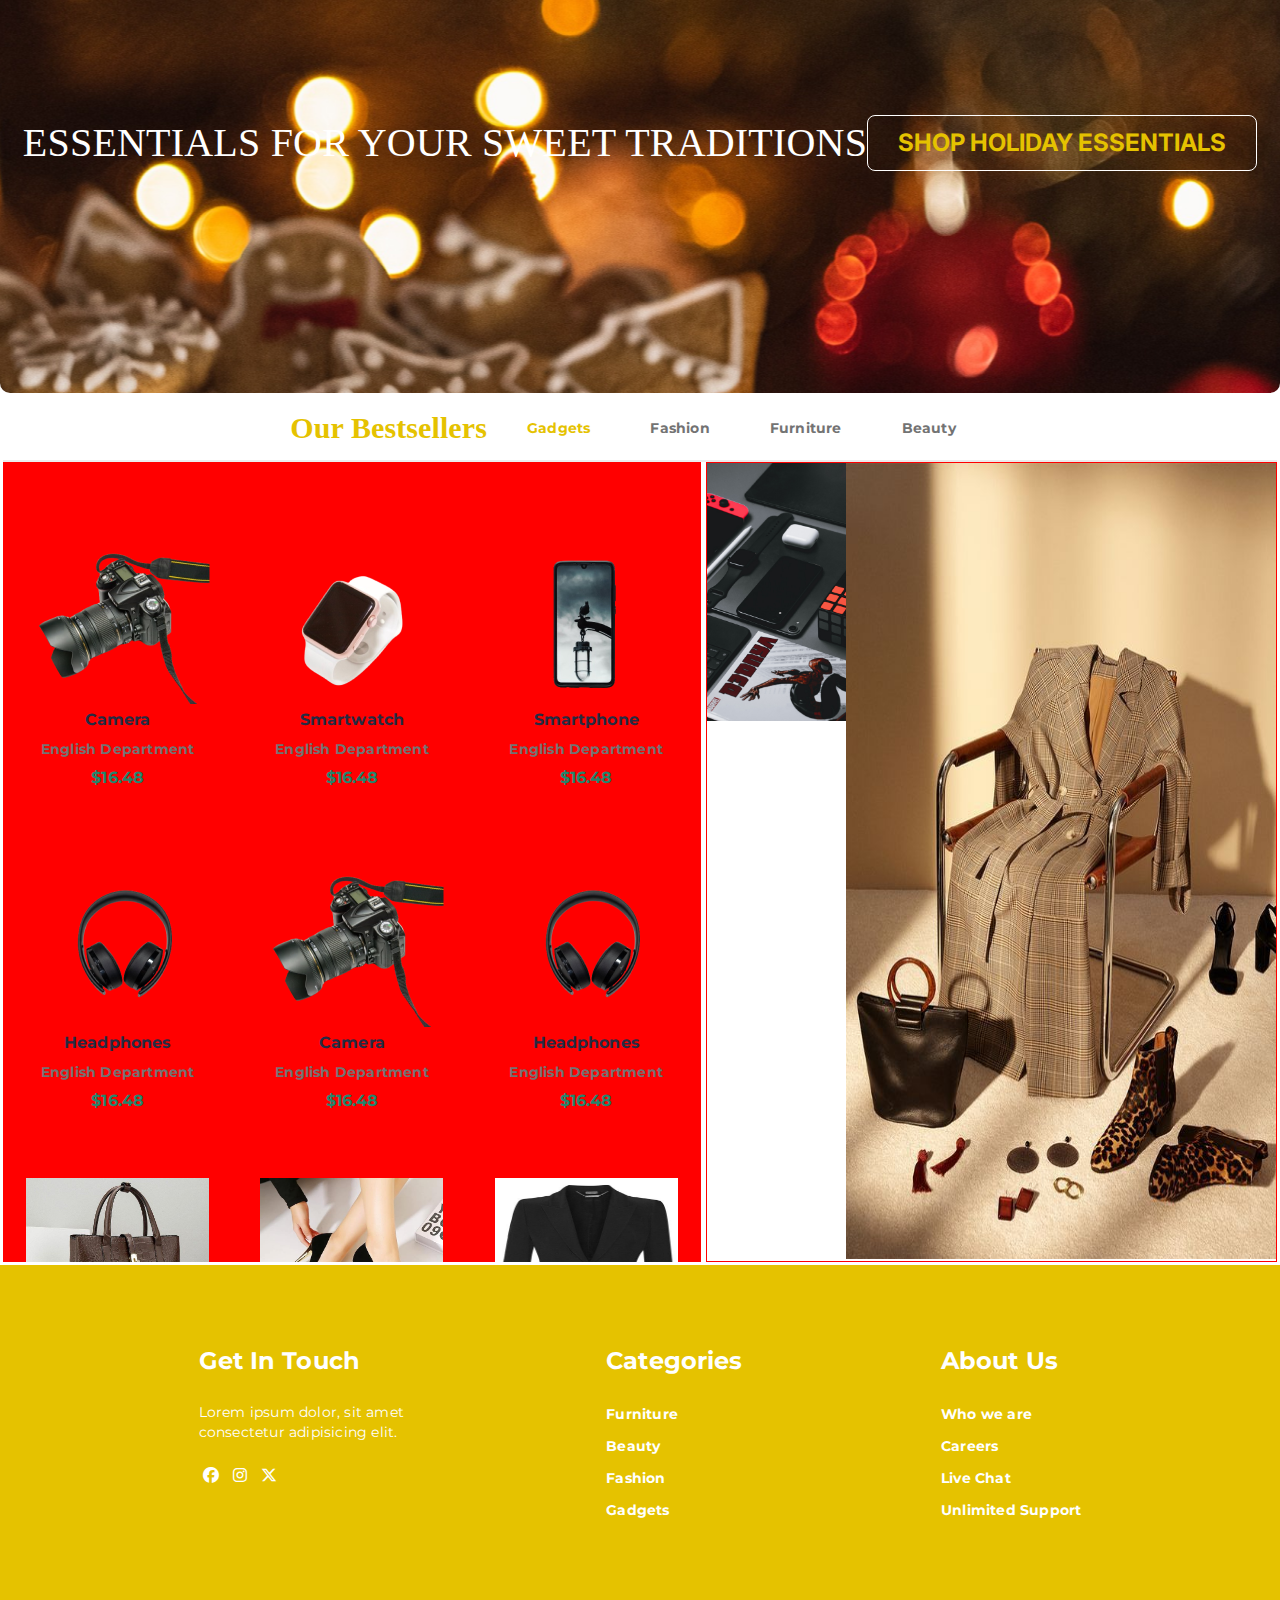
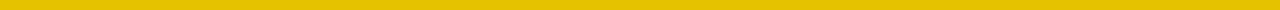
==== commit 7e0965c6: "did some changes but some error developed" ====
--- a/index.html
+++ b/index.html
@@ -79,6 +79,7 @@
     </nav>
   </header>
   <main>
+    <!-- !BANNER -->
     <banner class="banner-container" id="bannerContainer">
       <div class="banner-btn" id="bannerBtn">
         <div id="bannerRightBtn" class="banner-right-btn">
@@ -109,36 +110,9 @@
   
       <div class="banner-show-btns" id="bannerShowBtns"></div>
     </banner>
-    <div class="carousel-container">
-      <div class="slider">
-        <div class="mySlides fade">
-          <img src="assets/images/shop-hero-1-product-slide-1.svg" />
-          <div class="content-text">
-            <h3>EXPLORE LIMITLESS FURNITURE</h3>
-            <p>
-              Discover premium finds with a swipe! Explore curated collections
-              of fashion, tech, and more.
-            </p>
-          </div>
-          <button>SHOP NOW</button>
-        </div>
-        <div class="mySlides fade">
-          <img src="assets/images/shop-hero-1-product-slide-1.svg" />
-        </div>
-        <div class="mySlides fade">
-          <img src="assets/images/shop-hero-1-product-slide-1.svg" />
-        </div>
-      </div>
-      <div class="carousel-controls">
-        <span class="arrow left"><i class="fa-solid fa-chevron-left"></i></span>
-        <span class="arrow right"><i class="fa-solid fa-chevron-right"></i></span>
-        <ul>
-          <li class="selected"></li>
-          <li></li>
-          <li></li>
-        </ul>
-      </div>
-    </div>
+    <!-- !BANNER -->
+
+    <!-- !CATEGORY GRID -->
     <div class="category-title">Explore by Category</div>
     <div class="category-options">
       <section class="image-left">
@@ -174,10 +148,16 @@
         <img class="image-bottom" src="assets/images/beauty.svg" alt="beauty" />
       </section>
     </div>
+    <!-- !CATEGORY GRID -->
+
+    <!-- !ESSENTIAL TAG -->
     <div class="essentials-tag">
       <h3>Essentials for your sweet traditions</h3>
       <button>SHOP HOLIDAY ESSENTIALS</button>
     </div>
+    <!-- !ESSENTIAL TAG -->
+
+    <!-- !PRODUCT TAB WRAPPER -->
     <div class="product-tab-wrapper">
       <div class="left-panel-nav-bar">
         <h3>Our Bestsellers</h3>
--- a/assets/css/styles.css
+++ b/assets/css/styles.css
@@ -10,6 +10,8 @@
   padding: 0;
   margin: 0;
   box-sizing: border-box;
+  /* max-width: 100vw; */
+  /* overflow: hidden; */
 }
 
 .link{
@@ -27,121 +29,10 @@
 }
 
 main {
-  overflow: hidden;
+   
   display: block;
 }
 
-.carousel-container img {
-  vertical-align: middle;
-}
-
-.carousel-container {
-  position: relative;
-  margin: auto;
-  overflow: hidden;
-}
-
-.slider {
-  display: flex;
-  transition: all 0.5s;
-}
-
-.content-text {
-  position: absolute;
-  top: 45%;
-  left: 250px;
-}
-
-.content-text h3 {
-  font-family: Playfair Display;
-  font-size: 58px;
-  font-style: normal;
-  font-weight: 600;
-  line-height: 80px; /* 137.931% */
-  letter-spacing: 0.2px;
-  color: white;
-}
-
-.content-text p {
-  position: relative;
-  left: 36%;
-  width: 626px;
-  text-align: right;
-  font-family: Inter;
-  font-size: 20px;
-  font-style: normal;
-  font-weight: 400;
-  line-height: 30px; /* 150% */
-  letter-spacing: 0.2px;
-  color: white;
-}
-
-.carousel-container button {
-  display: flex;
-  position: absolute;
-  top: 70%;
-  left: 82%;
-  padding: 15px 15px;
-  flex-direction: column;
-  align-items: center;
-  gap: 10px;
-  background: #fff;
-  border: 1px solid #fff;
-  color: rgba(229, 194, 0, 1);
-  text-align: center;
-  font-family: Inter;
-  font-size: 15px;
-  font-weight: 600;
-  font-style: normal;
-  cursor: pointer;
-}
-
-.carousel-container button:hover {
-  background-color: black;
-  border: 1px solid black;
-}
-
-.carousel-controls .arrow {
-  position: absolute;
-  top: 50%;
-  cursor: pointer;
-}
-
-.carousel-controls .arrow i {
-  font-size: 30px;
-  color: #fff;
-}
-
-.arrow.left {
-  left: 10px;
-}
-
-.arrow.right {
-  right: 10px;
-}
-
-.carousel-controls ul {
-  display: flex;
-  position: absolute;
-  bottom: 40px;
-  left: 50%;
-  transform: translate(-50%);
-  list-style: none;
-}
-
-.carousel-controls ul li {
-  width: 63px;
-  height: 10px;
-  background: grey;
-  opacity: 0.2;
-  margin: 0.5px;
-  cursor: pointer;
-}
-
-.carousel-controls ul li.selected {
-  background: white;
-  opacity: 8;
-}
 
 .category-title {
   position: relative;
@@ -179,7 +70,7 @@
 .category-options section {
   position: relative;
   border-radius: 10px;
-  overflow: hidden;
+   
 }
 
 .category-options > section > img {
@@ -217,12 +108,14 @@
   background-position: 50%;
   background-size: cover;
   height: 500px;
+  max-width: 100vw;
   position: relative;
   display: flex;
   align-items: center;
   justify-content: center;
   padding: 10px;
-  overflow: hidden;
+  border-radius: 10px;
+   
 }
 
 .essentials-tag::before {
@@ -295,7 +188,7 @@
   align-items: center;
   justify-content: center;
   /* transform: translateX(5%); */
-  overflow: hidden;
+   
 }
 
 .left-panel-nav-bar {
@@ -350,7 +243,7 @@
 }
 
 .nav-rect {
-  width: 100vw;
+  /* width: 100vw; */
   height: 2px;
   background: var(--light-gray-2, #ececec);
   position: relative;
@@ -360,12 +253,12 @@
 .panel-carousel-container{
   display: flex;
   flex-direction: row;
-  flex-wrap: wrap;
+  flex-wrap: no-wrap;
   gap: 5px;
 }
 
 .left-panel-carousel-container {
-  width: 52%;
+  width: 55%;
   height: 100%;
   display: block;
 }
@@ -373,12 +266,14 @@
 .left-panel-carousel {
   /*border: 1px solid red;*/
   height: 800px;
-  overflow: hidden;
 }
 
 .item-carousel-container-slider {
   display: flex;
-  /* flex-direction: column; */
+  flex-direction: column;
+  position: relative;
+  background: red;
+  overflow-y: auto;
   height: 100%;
   width: 100%;
   transition: all 0.5s;
@@ -397,29 +292,33 @@
 }
 
 .right-panel-carousel-container {
-  position: absolute;
-  width: 50%;
-  margin: 10px auto;
-  left: 60%;
-  transform: translateY(-30px);
+  position: relative;
+  width: 45%;
+  /* margin: 10px auto; */
+  /* left: 60%; */
+  /* transform: translateY(-30px); */
 }
 
 .right-panel-carousel {
-  /*border: 1px solid red;*/
+  border: 1px solid red;
   height: 800px;
-  width: 56%;
-  overflow: hidden;
+  width: 100%;
+   
 }
 
 .right-item-carousel-container-slider {
   display: flex;
   height: 100%;
-  width: 130%;
+  /* width: 130%; */
   transition: all 0.5s;
 }
 
 .right-item-carousel-container-slider section {
   flex-basis: 100%;
+}
+
+.right-item-carousel-container-slider section img{
+  width: 100%;
 }
 
 .box {
@@ -469,7 +368,7 @@
   margin-bottom: -10px;
   /* height: 309px; */
   width: 100%;
-  padding: 0 195px;
+  /* padding: 0 195px; */
   display: flex;
   flex-direction: row;
   flex-wrap: no-wrap;
